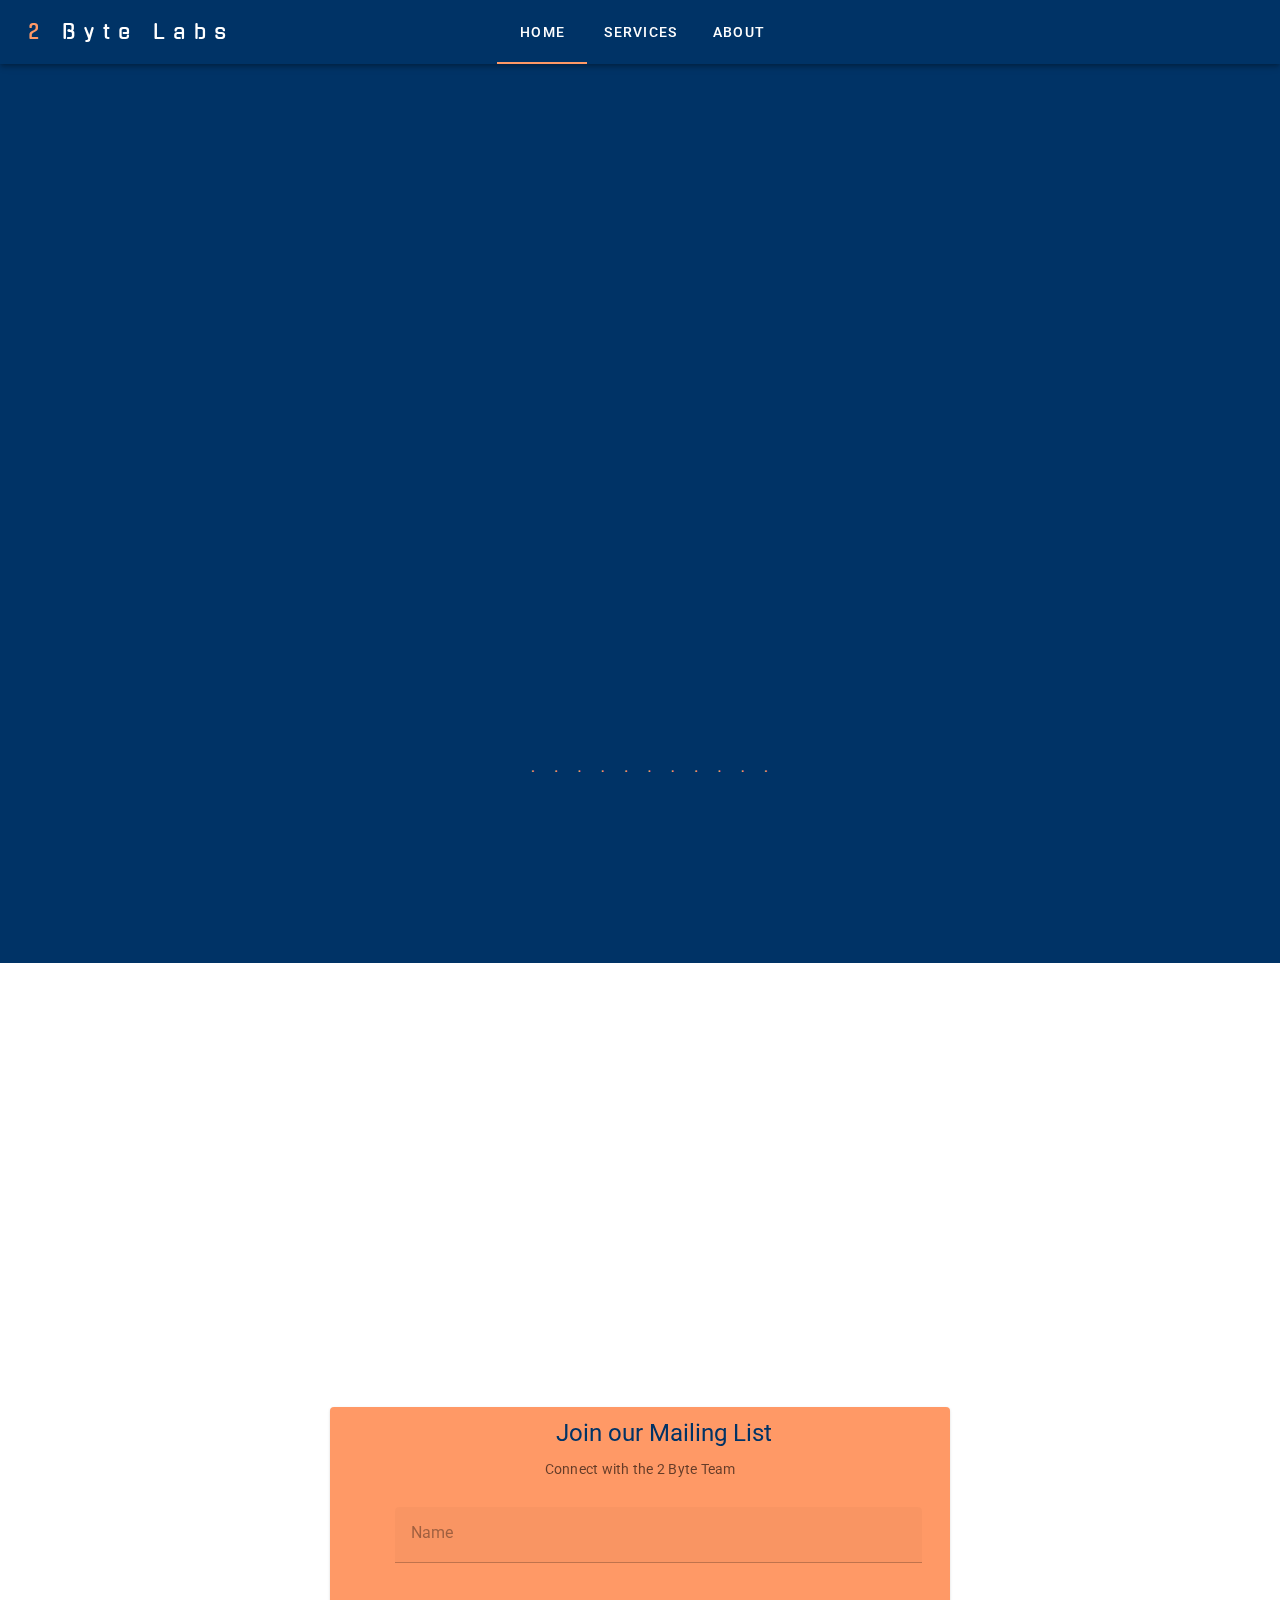
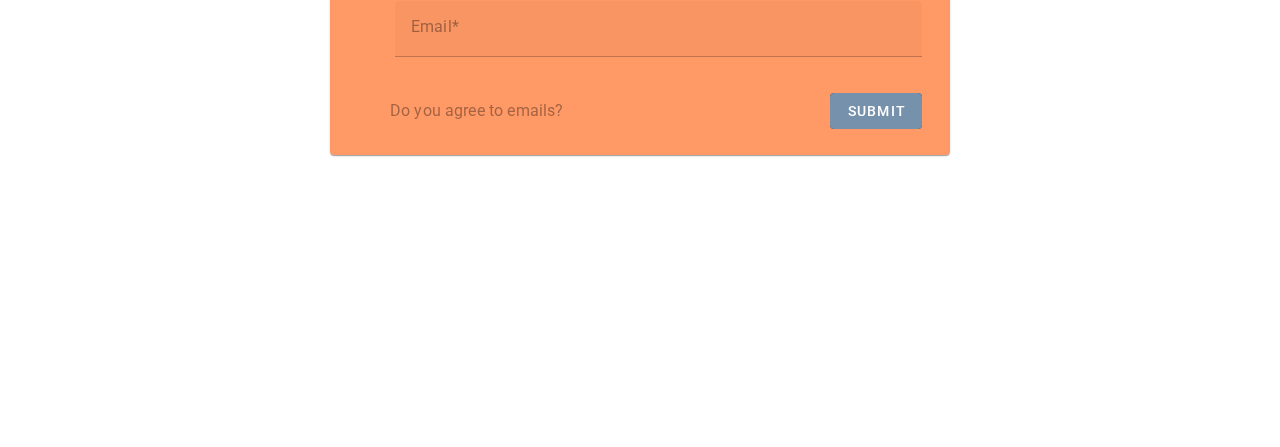
==== index.html @ 412dba2b "deploy" ====
<!DOCTYPE html>
<html lang="en">
  <head>
    <meta charset="UTF-8" />
    <title>2 Byte Labs - Global Blockchain Research & Strategy</title>
    <!-- <link rel="icon" href="/favicon.svg" /> -->
    <!-- <link rel="icon" href="/favicon.png" /> -->
    <link
      rel="apple-touch-icon"
      sizes="180x180"
      href="/favicon/apple-touch-icon.png?v=1.0"
    />
    <link
      rel="icon"
      type="image/png"
      sizes="32x32"
      href="/favicon/favicon-32x32.png?v=1.0"
    />
    <link
      rel="icon"
      type="image/png"
      sizes="16x16"
      href="/favicon/favicon-16x16.png?v=1.0"
    />
    <link rel="manifest" href="/favicon/site.webmanifest?v=1.0" />
    <link rel="mask-icon" href="/favicon/safari-pinned-tab.svg?v=1.0" color="#003366" />
    <link rel="shortcut icon" href="/favicon/favicon.ico?v=1.0" />
    <meta name="apple-mobile-web-app-title" content="2 Byte Labs" />
    <meta name="application-name" content="2 Byte Labs" />
    <meta name="msapplication-TileColor" content="#003366" />
    <meta name="theme-color" content="#003366" />

    <!-- google fonts -->
    <meta name="viewport" content="width=device-width, initial-scale=1.0" />
    <link rel="preconnect" href="https://fonts.googleapis.com" />
    <link rel="preconnect" href="https://fonts.gstatic.com" crossorigin />
    <link
      href="https://fonts.googleapis.com/css2?family=Gugi&family=Press+Start+2P&family=Roboto:ital,wght@0,100;0,300;0,400;0,500;0,700;0,900;1,100;1,300;1,400;1,500;1,700;1,900&display=swap"
      rel="stylesheet"
    />
    <script type="module" crossorigin src="/assets/index.2896e414.js"></script>
    <link rel="stylesheet" href="/assets/index.99b71fa3.css">
  </head>

  <body>
    <div id="app"></div>
    
  </body>
</html>
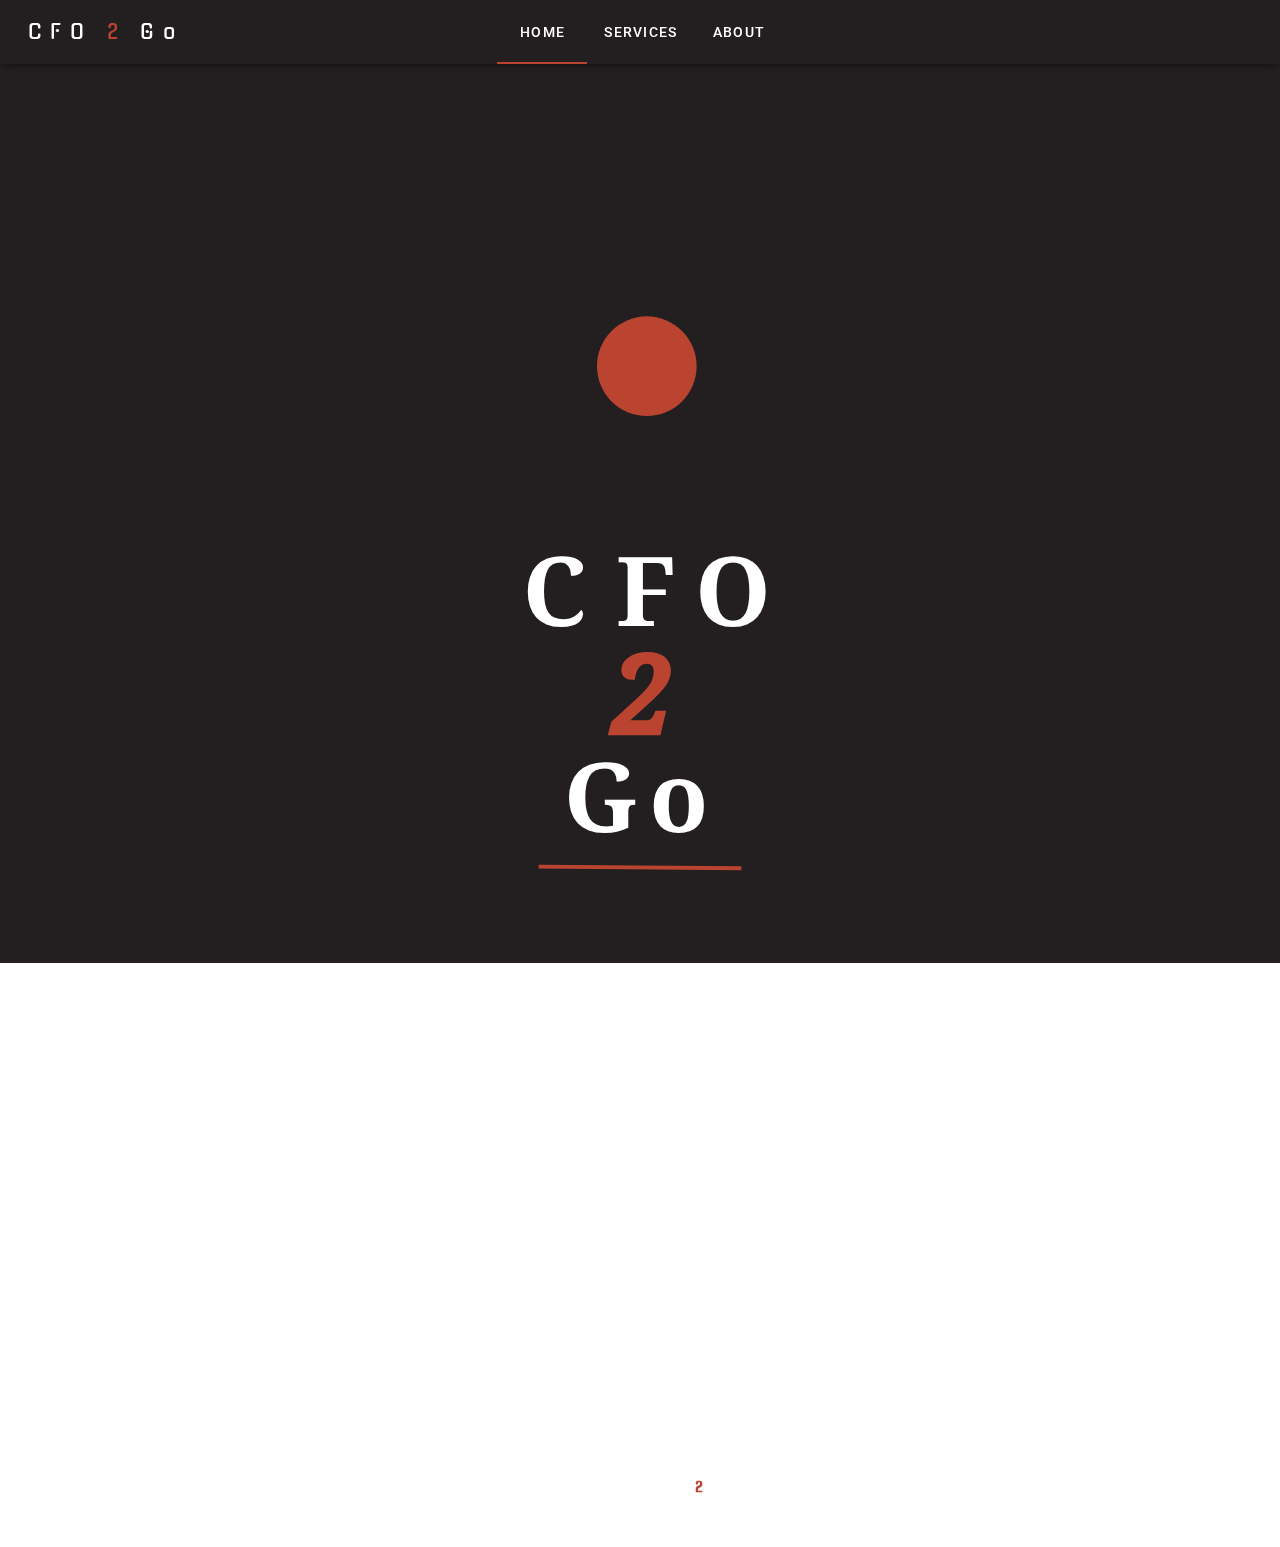
==== commit d452a975: "deploy" ====
--- a/index.html
+++ b/index.html
@@ -2,33 +2,16 @@
 <html lang="en">
   <head>
     <meta charset="UTF-8" />
-    <title>2 Byte Labs - Global Blockchain Research & Strategy</title>
-    <!-- <link rel="icon" href="/favicon.svg" /> -->
-    <!-- <link rel="icon" href="/favicon.png" /> -->
-    <link
-      rel="apple-touch-icon"
-      sizes="180x180"
-      href="/favicon/apple-touch-icon.png?v=1.0"
-    />
-    <link
-      rel="icon"
-      type="image/png"
-      sizes="32x32"
-      href="/favicon/favicon-32x32.png?v=1.0"
-    />
-    <link
-      rel="icon"
-      type="image/png"
-      sizes="16x16"
-      href="/favicon/favicon-16x16.png?v=1.0"
-    />
-    <link rel="manifest" href="/favicon/site.webmanifest?v=1.0" />
-    <link rel="mask-icon" href="/favicon/safari-pinned-tab.svg?v=1.0" color="#003366" />
-    <link rel="shortcut icon" href="/favicon/favicon.ico?v=1.0" />
-    <meta name="apple-mobile-web-app-title" content="2 Byte Labs" />
-    <meta name="application-name" content="2 Byte Labs" />
-    <meta name="msapplication-TileColor" content="#003366" />
-    <meta name="theme-color" content="#003366" />
+    <title>CFO 2 Go</title>
+    <link rel="apple-touch-icon" sizes="180x180" href="/favicon/apple-touch-icon.png">
+    <link rel="icon" type="image/png" sizes="32x32" href="/favicon/favicon-32x32.png">
+    <link rel="icon" type="image/png" sizes="16x16" href="/favicon/favicon-16x16.png">
+    <link rel="manifest" href="/favicon/site.webmanifest">
+    <link rel="mask-icon" href="/favicon/safari-pinned-tab.svg" color="#5bbad5">
+    <link rel="shortcut icon" href="/favicon/favicon.ico">
+    <meta name="msapplication-TileColor" content="#231f20">
+    <meta name="msapplication-config" content="/favicon/browserconfig.xml">
+    <meta name="theme-color" content="#7ebdc2">
 
     <!-- google fonts -->
     <meta name="viewport" content="width=device-width, initial-scale=1.0" />
@@ -38,8 +21,15 @@
       href="https://fonts.googleapis.com/css2?family=Gugi&family=Press+Start+2P&family=Roboto:ital,wght@0,100;0,300;0,400;0,500;0,700;0,900;1,100;1,300;1,400;1,500;1,700;1,900&display=swap"
       rel="stylesheet"
     />
-    <script type="module" crossorigin src="/assets/index.2896e414.js"></script>
-    <link rel="stylesheet" href="/assets/index.99b71fa3.css">
+
+    <!-- SEO meta tags -->
+    <meta name="description" content="2 Byte Labs is a global blockchain research and strategy firm. Core competencies include tokenomics modeling, token issuing strategy, managed token issuing services, project documentation (whitepapers), and project community management." />
+    <meta name="keywords" content="2 byte labs, 2 byte, labs, blockchain, crypto, cryptocurrency, ethereum, bitcoin, solana, XRP, BTC, ETH, MATIC, ICO, ERC, ERC20, ERC721, SPL, content writing, DEX, CEX, exchange, research, strategy, tokenomics, token, token flow, issuing, strategy, documentation, whitepapers, community management, discord, twitter, telegram" />
+    <meta name="robots" content="index, follow" />
+
+
+    <script type="module" crossorigin src="/assets/index.6ad175a2.js"></script>
+    <link rel="stylesheet" href="/assets/index.8e413411.css">
   </head>
 
   <body>
--- a/assets/index.8e413411.css
+++ b/assets/index.8e413411.css
@@ -0,0 +1,5 @@
+@import"https://fonts.googleapis.com/css2?family=Gugi&family=Press+Start+2P&family=Roboto:ital,wght@0,100;0,300;0,400;0,500;0,700;0,900;1,100;1,300;1,400;1,500;1,700;1,900&display=swap";#footer-brand-name{font-family:Gugi,cursive;letter-spacing:.42069em}#footer-brand{letter-spacing:.42069em}.v-btn{align-items:center;border-radius:4px;display:inline-flex;font-weight:500;justify-content:center;letter-spacing:.0892857143em;line-height:normal;max-width:100%;outline:none;overflow:hidden;position:relative;text-decoration:none;text-indent:.0892857143em;text-transform:uppercase;transition-property:box-shadow,transform,opacity,background;transition-duration:.28s;transition-timing-function:cubic-bezier(.4,0,.2,1);user-select:none;vertical-align:middle;flex-shrink:0;white-space:nowrap;border-color:rgba(var(--v-border-color),var(--v-border-opacity));border-style:solid;border-width:0}.v-btn--size-x-small{--v-btn-size: .625rem;--v-btn-height: 20px;font-size:.625rem;min-width:36px;padding:0 8px}.v-btn--size-small{--v-btn-size: .75rem;--v-btn-height: 28px;font-size:.75rem;min-width:50px;padding:0 12px}.v-btn--size-default{--v-btn-size: .875rem;--v-btn-height: 36px;font-size:.875rem;min-width:64px;padding:0 16px}.v-btn--size-large{--v-btn-size: 1rem;--v-btn-height: 44px;font-size:1rem;min-width:78px;padding:0 20px}.v-btn--size-x-large{--v-btn-size: 1.125rem;--v-btn-height: 52px;font-size:1.125rem;min-width:92px;padding:0 24px}.v-btn.v-btn--density-default{height:calc(var(--v-btn-height) + 0px)}.v-btn.v-btn--density-comfortable{height:calc(var(--v-btn-height) + -8px)}.v-btn.v-btn--density-compact{height:calc(var(--v-btn-height) + -12px)}.v-btn--border{border-width:thin;box-shadow:none}.v-btn:hover .v-btn__overlay{opacity:calc(.04 * var(--v-theme-overlay-multiplier))}.v-btn:focus-visible .v-btn__overlay{opacity:calc(.12 * var(--v-theme-overlay-multiplier))}@supports not selector(:focus-visible){.v-btn:focus .v-btn__overlay{opacity:calc(.12 * var(--v-theme-overlay-multiplier))}}.v-btn--variant-plain,.v-btn--variant-outlined,.v-btn--variant-text,.v-btn--variant-contained-text{background:transparent;color:inherit}.v-btn--variant-plain{opacity:.62}.v-btn--variant-plain:focus,.v-btn--variant-plain:hover{opacity:1}.v-btn--variant-plain .v-btn__overlay{display:none}.v-btn--variant-contained,.v-btn--variant-contained-flat{background:rgb(var(--v-theme-surface));color:rgba(var(--v-theme-on-surface),var(--v-high-emphasis-opacity))}.v-btn--variant-contained{box-shadow:0 3px 1px -2px #0003,0 2px 2px #00000024,0 1px 5px #0000001f}.v-btn--variant-contained-flat{box-shadow:0 0 #0003,0 0 #00000024,0 0 #0000001f}.v-btn--variant-outlined{border:thin solid currentColor}.v-btn--variant-text .v-btn__overlay{background:currentColor}.v-btn--variant-contained-text .v-btn__underlay{background:currentColor;opacity:var(--v-activated-opacity);border-radius:inherit;position:absolute;top:0;right:0;bottom:0;left:0;pointer-events:none;transition:opacity .2s ease-in-out}@supports selector(:focus-visible){.v-btn:after{content:"";position:absolute;top:0;left:0;width:100%;height:100%;pointer-events:none;border:2px solid currentColor;border-radius:inherit;opacity:0;transition:opacity .2s ease-in-out}.v-btn:focus-visible:after{opacity:calc(.25 * var(--v-theme-overlay-multiplier))}}.v-btn--icon{border-radius:50%;min-width:0;padding:0;font-size:1rem}.v-btn--icon.v-btn--density-default{width:calc(var(--v-btn-height) + 12px);height:calc(var(--v-btn-height) + 12px)}.v-btn--icon.v-btn--density-comfortable{width:calc(var(--v-btn-height) + 0px);height:calc(var(--v-btn-height) + 0px)}.v-btn--icon.v-btn--density-compact{width:calc(var(--v-btn-height) + -8px);height:calc(var(--v-btn-height) + -8px)}.v-btn--elevated:hover,.v-btn--elevated:focus{box-shadow:0 2px 4px -1px #0003,0 4px 5px #00000024,0 1px 10px #0000001f}.v-btn--elevated:active{box-shadow:0 5px 5px -3px #0003,0 8px 10px 1px #00000024,0 3px 14px 2px #0000001f}.v-btn--flat{box-shadow:none}.v-btn--block{display:flex;flex:1 0 auto;min-width:100%}.v-btn--disabled{pointer-events:none}.v-btn--disabled.v-btn--disabled{color:rgba(var(--v-theme-on-surface),.26);opacity:1}.v-btn--disabled.v-btn--variant-contained{background:rgb(var(--v-theme-surface));box-shadow:none}.v-btn--disabled.v-btn--variant-contained .v-btn__overlay{opacity:.4615384615}.v-btn--stacked{flex-direction:column;line-height:1.25}.v-btn--stacked.v-btn--size-x-small{--v-btn-size: .625rem;--v-btn-height: 56px;font-size:.625rem;min-width:56px;padding:0 12px}.v-btn--stacked.v-btn--size-small{--v-btn-size: .75rem;--v-btn-height: 64px;font-size:.75rem;min-width:64px;padding:0 14px}.v-btn--stacked.v-btn--size-default{--v-btn-size: .875rem;--v-btn-height: 72px;font-size:.875rem;min-width:72px;padding:0 16px}.v-btn--stacked.v-btn--size-large{--v-btn-size: 1rem;--v-btn-height: 80px;font-size:1rem;min-width:80px;padding:0 18px}.v-btn--stacked.v-btn--size-x-large{--v-btn-size: 1.125rem;--v-btn-height: 88px;font-size:1.125rem;min-width:88px;padding:0 20px}.v-btn--stacked.v-btn--density-default{height:calc(var(--v-btn-height) + 0px)}.v-btn--stacked.v-btn--density-comfortable{height:calc(var(--v-btn-height) + -16px)}.v-btn--stacked.v-btn--density-compact{height:calc(var(--v-btn-height) + -24px)}.v-btn--rounded{border-radius:24px}.v-btn .v-icon{--v-icon-size-multiplier: .8571428571}.v-btn--icon .v-icon{--v-icon-size-multiplier: 1}.v-btn--stacked .v-icon{--v-icon-size-multiplier: 1.1428571429}.v-btn__content{transition:transform,opacity .2s cubic-bezier(.4,0,.2,1)}.v-btn__overlay{position:absolute;top:0;left:0;width:100%;height:100%;background-color:currentColor;border-radius:inherit;pointer-events:none;opacity:0;transition:opacity .2s ease-in-out}.v-app-bar .v-btn{box-shadow:0 0 #0003,0 0 #00000024,0 0 #0000001f}.v-card-actions .v-btn{padding:0 8px;box-shadow:0 0 #0003,0 0 #00000024,0 0 #0000001f}.v-card-actions .v-btn~.v-btn{margin-inline-start:.5rem}.v-banner-actions .v-btn{padding:0 8px}.v-pagination .v-btn{border-radius:4px}.v-pagination__item--is-active .v-btn__overlay{opacity:var(--v-border-opacity)}.v-snackbar-actions .v-btn{padding:0 8px}.v-btn-toggle .v-btn.v-btn--selected:not(.v-btn--disabled) .v-btn__overlay{opacity:var(--v-activated-opacity)}.v-btn-group{display:inline-flex;flex-wrap:nowrap;max-width:100%;min-width:0;overflow:hidden;vertical-align:middle;border-color:rgba(var(--v-border-color),var(--v-border-opacity));border-style:solid;border-width:0;box-shadow:0 0 #0003,0 0 #00000024,0 0 #0000001f;border-radius:4px;background:transparent;color:rgba(var(--v-theme-on-surface),var(--v-high-emphasis-opacity))}.v-btn-group--border{border-width:thin;box-shadow:none}.v-btn-group--density-default.v-btn-group{height:48px}.v-btn-group--density-comfortable.v-btn-group{height:40px}.v-btn-group--density-compact.v-btn-group{height:36px}.v-btn-group .v-btn{border-radius:0;border-color:inherit}.v-btn-group .v-btn:not(:last-child){border-inline-end:none}.v-btn-group .v-btn:not(:first-child){border-inline-start:none}.v-btn-group .v-btn:first-child{border-start-start-radius:inherit;border-end-start-radius:inherit}.v-btn-group .v-btn:last-child{border-start-end-radius:inherit;border-end-end-radius:inherit}.v-btn-group--divided .v-btn:not(:last-child){border-inline-end-width:thin;border-inline-end-style:solid;border-inline-end-color:rgba(var(--v-border-color),var(--v-border-opacity))}.v-btn-group--tile{border-radius:0}.v-icon{--v-icon-size-multiplier: 1;align-items:center;display:inline-flex;font-feature-settings:"liga";height:1em;justify-content:center;letter-spacing:normal;line-height:1;position:relative;text-indent:0;user-select:none;vertical-align:middle;width:1em}.v-icon--size-x-small{font-size:calc(var(--v-icon-size-multiplier) * 1em)}.v-icon--size-small{font-size:calc(var(--v-icon-size-multiplier) * 1.25em)}.v-icon--size-default{font-size:calc(var(--v-icon-size-multiplier) * 1.5em)}.v-icon--size-large{font-size:calc(var(--v-icon-size-multiplier) * 1.75em)}.v-icon--size-x-large{font-size:calc(var(--v-icon-size-multiplier) * 2em)}.v-icon__svg{fill:currentColor;width:100%;height:100%}.v-icon--start{margin-inline-end:8px}.v-btn:not(.v-btn--icon) .v-icon--start{margin-inline-start:calc(var(--v-btn-height) / -9);margin-inline-end:calc(var(--v-btn-height) / 4.5)}.v-btn.v-btn--stacked .v-icon--start{margin-inline-start:0;margin-inline-end:0;margin-bottom:4px}.v-icon--end{margin-inline-start:8px}.v-btn:not(.v-btn--icon) .v-icon--end{margin-inline-start:calc(var(--v-btn-height) / 4.5);margin-inline-end:calc(var(--v-btn-height) / -9)}.v-btn.v-btn--stacked .v-icon--end{margin-inline-start:0;margin-inline-end:0;margin-top:4px}.v-ripple__container{color:inherit;border-radius:inherit;position:absolute;width:100%;height:100%;left:0;top:0;overflow:hidden;z-index:0;pointer-events:none;contain:strict}.v-ripple__animation{color:inherit;position:absolute;top:0;left:0;border-radius:50%;background:currentColor;opacity:0;pointer-events:none;overflow:hidden;will-change:transform,opacity}.v-ripple__animation--enter{transition:none}.v-ripple__animation--in{transition:transform .25s cubic-bezier(0,0,.2,1),opacity .1s cubic-bezier(0,0,.2,1)}.v-ripple__animation--out{transition:opacity .3s cubic-bezier(0,0,.2,1)}.v-divider{display:block;flex:1 1 100%;height:0px;max-height:0px;transition:inherit;border-color:rgba(var(--v-border-color),var(--v-border-opacity));border-style:solid;border-width:thin 0 0 0}.v-divider--vertical{align-self:stretch;border-width:0 thin 0 0;display:inline-flex;height:inherit;margin-left:-1px;max-height:100%;max-width:0px;vertical-align:text-bottom;width:0px}.v-divider--inset:not(.v-divider--vertical){max-width:calc(100% - 72px);margin-inline-start:72px}.v-divider--inset.v-divider--vertical{margin-bottom:8px;margin-top:8px;max-height:calc(100% - 16px)}.v-footer{align-items:center;display:flex;flex:1 1 auto;padding:8px 16px;position:relative;box-shadow:0 0 #0003,0 0 #00000024,0 0 #0000001f;border-radius:0;background:rgb(var(--v-theme-surface));color:rgba(var(--v-theme-on-surface),var(--v-high-emphasis-opacity))}.v-footer--absolute{position:absolute}.v-footer--fixed{position:fixed}.v-footer--rounded{border-radius:4px}.v-container{width:100%;padding:16px;margin-right:auto;margin-left:auto}@media (min-width: 960px){.v-container{max-width:900px}}@media (min-width: 1280px){.v-container{max-width:1200px}}@media (min-width: 1920px){.v-container{max-width:1800px}}@media (min-width: 2560px){.v-container{max-width:2400px}}.v-container--fluid{max-width:100%}.v-row{display:flex;flex-wrap:wrap;flex:1 1 auto;margin:-12px}.v-row+.row{margin-top:12px}.v-row+.row--dense{margin-top:4px}.v-row--dense{margin:-4px}.v-row--dense>.v-col,.v-row--dense>[class*=v-col-]{padding:4px}.v-row.v-row--no-gutters{margin:0}.v-row.v-row--no-gutters>.v-col,.v-row.v-row--no-gutters>[class*=v-col-]{padding:0}.v-col-xxl,.v-col-xxl-auto,.v-col-xxl-12,.v-col-xxl-11,.v-col-xxl-10,.v-col-xxl-9,.v-col-xxl-8,.v-col-xxl-7,.v-col-xxl-6,.v-col-xxl-5,.v-col-xxl-4,.v-col-xxl-3,.v-col-xxl-2,.v-col-xxl-1,.v-col-xl,.v-col-xl-auto,.v-col-xl-12,.v-col-xl-11,.v-col-xl-10,.v-col-xl-9,.v-col-xl-8,.v-col-xl-7,.v-col-xl-6,.v-col-xl-5,.v-col-xl-4,.v-col-xl-3,.v-col-xl-2,.v-col-xl-1,.v-col-lg,.v-col-lg-auto,.v-col-lg-12,.v-col-lg-11,.v-col-lg-10,.v-col-lg-9,.v-col-lg-8,.v-col-lg-7,.v-col-lg-6,.v-col-lg-5,.v-col-lg-4,.v-col-lg-3,.v-col-lg-2,.v-col-lg-1,.v-col-md,.v-col-md-auto,.v-col-md-12,.v-col-md-11,.v-col-md-10,.v-col-md-9,.v-col-md-8,.v-col-md-7,.v-col-md-6,.v-col-md-5,.v-col-md-4,.v-col-md-3,.v-col-md-2,.v-col-md-1,.v-col-sm,.v-col-sm-auto,.v-col-sm-12,.v-col-sm-11,.v-col-sm-10,.v-col-sm-9,.v-col-sm-8,.v-col-sm-7,.v-col-sm-6,.v-col-sm-5,.v-col-sm-4,.v-col-sm-3,.v-col-sm-2,.v-col-sm-1,.v-col,.v-col-auto,.v-col-12,.v-col-11,.v-col-10,.v-col-9,.v-col-8,.v-col-7,.v-col-6,.v-col-5,.v-col-4,.v-col-3,.v-col-2,.v-col-1{width:100%;padding:12px}.v-col{flex-basis:0;flex-grow:1;max-width:100%}.v-col-auto{flex:0 0 auto;width:auto;max-width:100%}.v-col-1{flex:0 0 8.3333333333%;max-width:8.3333333333%}.v-col-2{flex:0 0 16.6666666667%;max-width:16.6666666667%}.v-col-3{flex:0 0 25%;max-width:25%}.v-col-4{flex:0 0 33.3333333333%;max-width:33.3333333333%}.v-col-5{flex:0 0 41.6666666667%;max-width:41.6666666667%}.v-col-6{flex:0 0 50%;max-width:50%}.v-col-7{flex:0 0 58.3333333333%;max-width:58.3333333333%}.v-col-8{flex:0 0 66.6666666667%;max-width:66.6666666667%}.v-col-9{flex:0 0 75%;max-width:75%}.v-col-10{flex:0 0 83.3333333333%;max-width:83.3333333333%}.v-col-11{flex:0 0 91.6666666667%;max-width:91.6666666667%}.v-col-12{flex:0 0 100%;max-width:100%}.offset-1.v-locale--is-ltr,.v-locale--is-ltr .offset-1{margin-left:8.3333333333%}.offset-1.v-locale--is-rtl,.v-locale--is-rtl .offset-1{margin-right:8.3333333333%}.offset-2.v-locale--is-ltr,.v-locale--is-ltr .offset-2{margin-left:16.6666666667%}.offset-2.v-locale--is-rtl,.v-locale--is-rtl .offset-2{margin-right:16.6666666667%}.offset-3.v-locale--is-ltr,.v-locale--is-ltr .offset-3{margin-left:25%}.offset-3.v-locale--is-rtl,.v-locale--is-rtl .offset-3{margin-right:25%}.offset-4.v-locale--is-ltr,.v-locale--is-ltr .offset-4{margin-left:33.3333333333%}.offset-4.v-locale--is-rtl,.v-locale--is-rtl .offset-4{margin-right:33.3333333333%}.offset-5.v-locale--is-ltr,.v-locale--is-ltr .offset-5{margin-left:41.6666666667%}.offset-5.v-locale--is-rtl,.v-locale--is-rtl .offset-5{margin-right:41.6666666667%}.offset-6.v-locale--is-ltr,.v-locale--is-ltr .offset-6{margin-left:50%}.offset-6.v-locale--is-rtl,.v-locale--is-rtl .offset-6{margin-right:50%}.offset-7.v-locale--is-ltr,.v-locale--is-ltr .offset-7{margin-left:58.3333333333%}.offset-7.v-locale--is-rtl,.v-locale--is-rtl .offset-7{margin-right:58.3333333333%}.offset-8.v-locale--is-ltr,.v-locale--is-ltr .offset-8{margin-left:66.6666666667%}.offset-8.v-locale--is-rtl,.v-locale--is-rtl .offset-8{margin-right:66.6666666667%}.offset-9.v-locale--is-ltr,.v-locale--is-ltr .offset-9{margin-left:75%}.offset-9.v-locale--is-rtl,.v-locale--is-rtl .offset-9{margin-right:75%}.offset-10.v-locale--is-ltr,.v-locale--is-ltr .offset-10{margin-left:83.3333333333%}.offset-10.v-locale--is-rtl,.v-locale--is-rtl .offset-10{margin-right:83.3333333333%}.offset-11.v-locale--is-ltr,.v-locale--is-ltr .offset-11{margin-left:91.6666666667%}.offset-11.v-locale--is-rtl,.v-locale--is-rtl .offset-11{margin-right:91.6666666667%}@media (min-width: 600px){.v-col-sm{flex-basis:0;flex-grow:1;max-width:100%}.v-col-sm-auto{flex:0 0 auto;width:auto;max-width:100%}.v-col-sm-1{flex:0 0 8.3333333333%;max-width:8.3333333333%}.v-col-sm-2{flex:0 0 16.6666666667%;max-width:16.6666666667%}.v-col-sm-3{flex:0 0 25%;max-width:25%}.v-col-sm-4{flex:0 0 33.3333333333%;max-width:33.3333333333%}.v-col-sm-5{flex:0 0 41.6666666667%;max-width:41.6666666667%}.v-col-sm-6{flex:0 0 50%;max-width:50%}.v-col-sm-7{flex:0 0 58.3333333333%;max-width:58.3333333333%}.v-col-sm-8{flex:0 0 66.6666666667%;max-width:66.6666666667%}.v-col-sm-9{flex:0 0 75%;max-width:75%}.v-col-sm-10{flex:0 0 83.3333333333%;max-width:83.3333333333%}.v-col-sm-11{flex:0 0 91.6666666667%;max-width:91.6666666667%}.v-col-sm-12{flex:0 0 100%;max-width:100%}.offset-sm-0.v-locale--is-ltr,.v-locale--is-ltr .offset-sm-0{margin-left:0}.offset-sm-0.v-locale--is-rtl,.v-locale--is-rtl .offset-sm-0{margin-right:0}.offset-sm-1.v-locale--is-ltr,.v-locale--is-ltr .offset-sm-1{margin-left:8.3333333333%}.offset-sm-1.v-locale--is-rtl,.v-locale--is-rtl .offset-sm-1{margin-right:8.3333333333%}.offset-sm-2.v-locale--is-ltr,.v-locale--is-ltr .offset-sm-2{margin-left:16.6666666667%}.offset-sm-2.v-locale--is-rtl,.v-locale--is-rtl .offset-sm-2{margin-right:16.6666666667%}.offset-sm-3.v-locale--is-ltr,.v-locale--is-ltr .offset-sm-3{margin-left:25%}.offset-sm-3.v-locale--is-rtl,.v-locale--is-rtl .offset-sm-3{margin-right:25%}.offset-sm-4.v-locale--is-ltr,.v-locale--is-ltr .offset-sm-4{margin-left:33.3333333333%}.offset-sm-4.v-locale--is-rtl,.v-locale--is-rtl .offset-sm-4{margin-right:33.3333333333%}.offset-sm-5.v-locale--is-ltr,.v-locale--is-ltr .offset-sm-5{margin-left:41.6666666667%}.offset-sm-5.v-locale--is-rtl,.v-locale--is-rtl .offset-sm-5{margin-right:41.6666666667%}.offset-sm-6.v-locale--is-ltr,.v-locale--is-ltr .offset-sm-6{margin-left:50%}.offset-sm-6.v-locale--is-rtl,.v-locale--is-rtl .offset-sm-6{margin-right:50%}.offset-sm-7.v-locale--is-ltr,.v-locale--is-ltr .offset-sm-7{margin-left:58.3333333333%}.offset-sm-7.v-locale--is-rtl,.v-locale--is-rtl .offset-sm-7{margin-right:58.3333333333%}.offset-sm-8.v-locale--is-ltr,.v-locale--is-ltr .offset-sm-8{margin-left:66.6666666667%}.offset-sm-8.v-locale--is-rtl,.v-locale--is-rtl .offset-sm-8{margin-right:66.6666666667%}.offset-sm-9.v-locale--is-ltr,.v-locale--is-ltr .offset-sm-9{margin-left:75%}.offset-sm-9.v-locale--is-rtl,.v-locale--is-rtl .offset-sm-9{margin-right:75%}.offset-sm-10.v-locale--is-ltr,.v-locale--is-ltr .offset-sm-10{margin-left:83.3333333333%}.offset-sm-10.v-locale--is-rtl,.v-locale--is-rtl .offset-sm-10{margin-right:83.3333333333%}.offset-sm-11.v-locale--is-ltr,.v-locale--is-ltr .offset-sm-11{margin-left:91.6666666667%}.offset-sm-11.v-locale--is-rtl,.v-locale--is-rtl .offset-sm-11{margin-right:91.6666666667%}}@media (min-width: 960px){.v-col-md{flex-basis:0;flex-grow:1;max-width:100%}.v-col-md-auto{flex:0 0 auto;width:auto;max-width:100%}.v-col-md-1{flex:0 0 8.3333333333%;max-width:8.3333333333%}.v-col-md-2{flex:0 0 16.6666666667%;max-width:16.6666666667%}.v-col-md-3{flex:0 0 25%;max-width:25%}.v-col-md-4{flex:0 0 33.3333333333%;max-width:33.3333333333%}.v-col-md-5{flex:0 0 41.6666666667%;max-width:41.6666666667%}.v-col-md-6{flex:0 0 50%;max-width:50%}.v-col-md-7{flex:0 0 58.3333333333%;max-width:58.3333333333%}.v-col-md-8{flex:0 0 66.6666666667%;max-width:66.6666666667%}.v-col-md-9{flex:0 0 75%;max-width:75%}.v-col-md-10{flex:0 0 83.3333333333%;max-width:83.3333333333%}.v-col-md-11{flex:0 0 91.6666666667%;max-width:91.6666666667%}.v-col-md-12{flex:0 0 100%;max-width:100%}.offset-md-0.v-locale--is-ltr,.v-locale--is-ltr .offset-md-0{margin-left:0}.offset-md-0.v-locale--is-rtl,.v-locale--is-rtl .offset-md-0{margin-right:0}.offset-md-1.v-locale--is-ltr,.v-locale--is-ltr .offset-md-1{margin-left:8.3333333333%}.offset-md-1.v-locale--is-rtl,.v-locale--is-rtl .offset-md-1{margin-right:8.3333333333%}.offset-md-2.v-locale--is-ltr,.v-locale--is-ltr .offset-md-2{margin-left:16.6666666667%}.offset-md-2.v-locale--is-rtl,.v-locale--is-rtl .offset-md-2{margin-right:16.6666666667%}.offset-md-3.v-locale--is-ltr,.v-locale--is-ltr .offset-md-3{margin-left:25%}.offset-md-3.v-locale--is-rtl,.v-locale--is-rtl .offset-md-3{margin-right:25%}.offset-md-4.v-locale--is-ltr,.v-locale--is-ltr .offset-md-4{margin-left:33.3333333333%}.offset-md-4.v-locale--is-rtl,.v-locale--is-rtl .offset-md-4{margin-right:33.3333333333%}.offset-md-5.v-locale--is-ltr,.v-locale--is-ltr .offset-md-5{margin-left:41.6666666667%}.offset-md-5.v-locale--is-rtl,.v-locale--is-rtl .offset-md-5{margin-right:41.6666666667%}.offset-md-6.v-locale--is-ltr,.v-locale--is-ltr .offset-md-6{margin-left:50%}.offset-md-6.v-locale--is-rtl,.v-locale--is-rtl .offset-md-6{margin-right:50%}.offset-md-7.v-locale--is-ltr,.v-locale--is-ltr .offset-md-7{margin-left:58.3333333333%}.offset-md-7.v-locale--is-rtl,.v-locale--is-rtl .offset-md-7{margin-right:58.3333333333%}.offset-md-8.v-locale--is-ltr,.v-locale--is-ltr .offset-md-8{margin-left:66.6666666667%}.offset-md-8.v-locale--is-rtl,.v-locale--is-rtl .offset-md-8{margin-right:66.6666666667%}.offset-md-9.v-locale--is-ltr,.v-locale--is-ltr .offset-md-9{margin-left:75%}.offset-md-9.v-locale--is-rtl,.v-locale--is-rtl .offset-md-9{margin-right:75%}.offset-md-10.v-locale--is-ltr,.v-locale--is-ltr .offset-md-10{margin-left:83.3333333333%}.offset-md-10.v-locale--is-rtl,.v-locale--is-rtl .offset-md-10{margin-right:83.3333333333%}.offset-md-11.v-locale--is-ltr,.v-locale--is-ltr .offset-md-11{margin-left:91.6666666667%}.offset-md-11.v-locale--is-rtl,.v-locale--is-rtl .offset-md-11{margin-right:91.6666666667%}}@media (min-width: 1280px){.v-col-lg{flex-basis:0;flex-grow:1;max-width:100%}.v-col-lg-auto{flex:0 0 auto;width:auto;max-width:100%}.v-col-lg-1{flex:0 0 8.3333333333%;max-width:8.3333333333%}.v-col-lg-2{flex:0 0 16.6666666667%;max-width:16.6666666667%}.v-col-lg-3{flex:0 0 25%;max-width:25%}.v-col-lg-4{flex:0 0 33.3333333333%;max-width:33.3333333333%}.v-col-lg-5{flex:0 0 41.6666666667%;max-width:41.6666666667%}.v-col-lg-6{flex:0 0 50%;max-width:50%}.v-col-lg-7{flex:0 0 58.3333333333%;max-width:58.3333333333%}.v-col-lg-8{flex:0 0 66.6666666667%;max-width:66.6666666667%}.v-col-lg-9{flex:0 0 75%;max-width:75%}.v-col-lg-10{flex:0 0 83.3333333333%;max-width:83.3333333333%}.v-col-lg-11{flex:0 0 91.6666666667%;max-width:91.6666666667%}.v-col-lg-12{flex:0 0 100%;max-width:100%}.offset-lg-0.v-locale--is-ltr,.v-locale--is-ltr .offset-lg-0{margin-left:0}.offset-lg-0.v-locale--is-rtl,.v-locale--is-rtl .offset-lg-0{margin-right:0}.offset-lg-1.v-locale--is-ltr,.v-locale--is-ltr .offset-lg-1{margin-left:8.3333333333%}.offset-lg-1.v-locale--is-rtl,.v-locale--is-rtl .offset-lg-1{margin-right:8.3333333333%}.offset-lg-2.v-locale--is-ltr,.v-locale--is-ltr .offset-lg-2{margin-left:16.6666666667%}.offset-lg-2.v-locale--is-rtl,.v-locale--is-rtl .offset-lg-2{margin-right:16.6666666667%}.offset-lg-3.v-locale--is-ltr,.v-locale--is-ltr .offset-lg-3{margin-left:25%}.offset-lg-3.v-locale--is-rtl,.v-locale--is-rtl .offset-lg-3{margin-right:25%}.offset-lg-4.v-locale--is-ltr,.v-locale--is-ltr .offset-lg-4{margin-left:33.3333333333%}.offset-lg-4.v-locale--is-rtl,.v-locale--is-rtl .offset-lg-4{margin-right:33.3333333333%}.offset-lg-5.v-locale--is-ltr,.v-locale--is-ltr .offset-lg-5{margin-left:41.6666666667%}.offset-lg-5.v-locale--is-rtl,.v-locale--is-rtl .offset-lg-5{margin-right:41.6666666667%}.offset-lg-6.v-locale--is-ltr,.v-locale--is-ltr .offset-lg-6{margin-left:50%}.offset-lg-6.v-locale--is-rtl,.v-locale--is-rtl .offset-lg-6{margin-right:50%}.offset-lg-7.v-locale--is-ltr,.v-locale--is-ltr .offset-lg-7{margin-left:58.3333333333%}.offset-lg-7.v-locale--is-rtl,.v-locale--is-rtl .offset-lg-7{margin-right:58.3333333333%}.offset-lg-8.v-locale--is-ltr,.v-locale--is-ltr .offset-lg-8{margin-left:66.6666666667%}.offset-lg-8.v-locale--is-rtl,.v-locale--is-rtl .offset-lg-8{margin-right:66.6666666667%}.offset-lg-9.v-locale--is-ltr,.v-locale--is-ltr .offset-lg-9{margin-left:75%}.offset-lg-9.v-locale--is-rtl,.v-locale--is-rtl .offset-lg-9{margin-right:75%}.offset-lg-10.v-locale--is-ltr,.v-locale--is-ltr .offset-lg-10{margin-left:83.3333333333%}.offset-lg-10.v-locale--is-rtl,.v-locale--is-rtl .offset-lg-10{margin-right:83.3333333333%}.offset-lg-11.v-locale--is-ltr,.v-locale--is-ltr .offset-lg-11{margin-left:91.6666666667%}.offset-lg-11.v-locale--is-rtl,.v-locale--is-rtl .offset-lg-11{margin-right:91.6666666667%}}@media (min-width: 1920px){.v-col-xl{flex-basis:0;flex-grow:1;max-width:100%}.v-col-xl-auto{flex:0 0 auto;width:auto;max-width:100%}.v-col-xl-1{flex:0 0 8.3333333333%;max-width:8.3333333333%}.v-col-xl-2{flex:0 0 16.6666666667%;max-width:16.6666666667%}.v-col-xl-3{flex:0 0 25%;max-width:25%}.v-col-xl-4{flex:0 0 33.3333333333%;max-width:33.3333333333%}.v-col-xl-5{flex:0 0 41.6666666667%;max-width:41.6666666667%}.v-col-xl-6{flex:0 0 50%;max-width:50%}.v-col-xl-7{flex:0 0 58.3333333333%;max-width:58.3333333333%}.v-col-xl-8{flex:0 0 66.6666666667%;max-width:66.6666666667%}.v-col-xl-9{flex:0 0 75%;max-width:75%}.v-col-xl-10{flex:0 0 83.3333333333%;max-width:83.3333333333%}.v-col-xl-11{flex:0 0 91.6666666667%;max-width:91.6666666667%}.v-col-xl-12{flex:0 0 100%;max-width:100%}.offset-xl-0.v-locale--is-ltr,.v-locale--is-ltr .offset-xl-0{margin-left:0}.offset-xl-0.v-locale--is-rtl,.v-locale--is-rtl .offset-xl-0{margin-right:0}.offset-xl-1.v-locale--is-ltr,.v-locale--is-ltr .offset-xl-1{margin-left:8.3333333333%}.offset-xl-1.v-locale--is-rtl,.v-locale--is-rtl .offset-xl-1{margin-right:8.3333333333%}.offset-xl-2.v-locale--is-ltr,.v-locale--is-ltr .offset-xl-2{margin-left:16.6666666667%}.offset-xl-2.v-locale--is-rtl,.v-locale--is-rtl .offset-xl-2{margin-right:16.6666666667%}.offset-xl-3.v-locale--is-ltr,.v-locale--is-ltr .offset-xl-3{margin-left:25%}.offset-xl-3.v-locale--is-rtl,.v-locale--is-rtl .offset-xl-3{margin-right:25%}.offset-xl-4.v-locale--is-ltr,.v-locale--is-ltr .offset-xl-4{margin-left:33.3333333333%}.offset-xl-4.v-locale--is-rtl,.v-locale--is-rtl .offset-xl-4{margin-right:33.3333333333%}.offset-xl-5.v-locale--is-ltr,.v-locale--is-ltr .offset-xl-5{margin-left:41.6666666667%}.offset-xl-5.v-locale--is-rtl,.v-locale--is-rtl .offset-xl-5{margin-right:41.6666666667%}.offset-xl-6.v-locale--is-ltr,.v-locale--is-ltr .offset-xl-6{margin-left:50%}.offset-xl-6.v-locale--is-rtl,.v-locale--is-rtl .offset-xl-6{margin-right:50%}.offset-xl-7.v-locale--is-ltr,.v-locale--is-ltr .offset-xl-7{margin-left:58.3333333333%}.offset-xl-7.v-locale--is-rtl,.v-locale--is-rtl .offset-xl-7{margin-right:58.3333333333%}.offset-xl-8.v-locale--is-ltr,.v-locale--is-ltr .offset-xl-8{margin-left:66.6666666667%}.offset-xl-8.v-locale--is-rtl,.v-locale--is-rtl .offset-xl-8{margin-right:66.6666666667%}.offset-xl-9.v-locale--is-ltr,.v-locale--is-ltr .offset-xl-9{margin-left:75%}.offset-xl-9.v-locale--is-rtl,.v-locale--is-rtl .offset-xl-9{margin-right:75%}.offset-xl-10.v-locale--is-ltr,.v-locale--is-ltr .offset-xl-10{margin-left:83.3333333333%}.offset-xl-10.v-locale--is-rtl,.v-locale--is-rtl .offset-xl-10{margin-right:83.3333333333%}.offset-xl-11.v-locale--is-ltr,.v-locale--is-ltr .offset-xl-11{margin-left:91.6666666667%}.offset-xl-11.v-locale--is-rtl,.v-locale--is-rtl .offset-xl-11{margin-right:91.6666666667%}}@media (min-width: 2560px){.v-col-xxl{flex-basis:0;flex-grow:1;max-width:100%}.v-col-xxl-auto{flex:0 0 auto;width:auto;max-width:100%}.v-col-xxl-1{flex:0 0 8.3333333333%;max-width:8.3333333333%}.v-col-xxl-2{flex:0 0 16.6666666667%;max-width:16.6666666667%}.v-col-xxl-3{flex:0 0 25%;max-width:25%}.v-col-xxl-4{flex:0 0 33.3333333333%;max-width:33.3333333333%}.v-col-xxl-5{flex:0 0 41.6666666667%;max-width:41.6666666667%}.v-col-xxl-6{flex:0 0 50%;max-width:50%}.v-col-xxl-7{flex:0 0 58.3333333333%;max-width:58.3333333333%}.v-col-xxl-8{flex:0 0 66.6666666667%;max-width:66.6666666667%}.v-col-xxl-9{flex:0 0 75%;max-width:75%}.v-col-xxl-10{flex:0 0 83.3333333333%;max-width:83.3333333333%}.v-col-xxl-11{flex:0 0 91.6666666667%;max-width:91.6666666667%}.v-col-xxl-12{flex:0 0 100%;max-width:100%}.offset-xxl-0.v-locale--is-ltr,.v-locale--is-ltr .offset-xxl-0{margin-left:0}.offset-xxl-0.v-locale--is-rtl,.v-locale--is-rtl .offset-xxl-0{margin-right:0}.offset-xxl-1.v-locale--is-ltr,.v-locale--is-ltr .offset-xxl-1{margin-left:8.3333333333%}.offset-xxl-1.v-locale--is-rtl,.v-locale--is-rtl .offset-xxl-1{margin-right:8.3333333333%}.offset-xxl-2.v-locale--is-ltr,.v-locale--is-ltr .offset-xxl-2{margin-left:16.6666666667%}.offset-xxl-2.v-locale--is-rtl,.v-locale--is-rtl .offset-xxl-2{margin-right:16.6666666667%}.offset-xxl-3.v-locale--is-ltr,.v-locale--is-ltr .offset-xxl-3{margin-left:25%}.offset-xxl-3.v-locale--is-rtl,.v-locale--is-rtl .offset-xxl-3{margin-right:25%}.offset-xxl-4.v-locale--is-ltr,.v-locale--is-ltr .offset-xxl-4{margin-left:33.3333333333%}.offset-xxl-4.v-locale--is-rtl,.v-locale--is-rtl .offset-xxl-4{margin-right:33.3333333333%}.offset-xxl-5.v-locale--is-ltr,.v-locale--is-ltr .offset-xxl-5{margin-left:41.6666666667%}.offset-xxl-5.v-locale--is-rtl,.v-locale--is-rtl .offset-xxl-5{margin-right:41.6666666667%}.offset-xxl-6.v-locale--is-ltr,.v-locale--is-ltr .offset-xxl-6{margin-left:50%}.offset-xxl-6.v-locale--is-rtl,.v-locale--is-rtl .offset-xxl-6{margin-right:50%}.offset-xxl-7.v-locale--is-ltr,.v-locale--is-ltr .offset-xxl-7{margin-left:58.3333333333%}.offset-xxl-7.v-locale--is-rtl,.v-locale--is-rtl .offset-xxl-7{margin-right:58.3333333333%}.offset-xxl-8.v-locale--is-ltr,.v-locale--is-ltr .offset-xxl-8{margin-left:66.6666666667%}.offset-xxl-8.v-locale--is-rtl,.v-locale--is-rtl .offset-xxl-8{margin-right:66.6666666667%}.offset-xxl-9.v-locale--is-ltr,.v-locale--is-ltr .offset-xxl-9{margin-left:75%}.offset-xxl-9.v-locale--is-rtl,.v-locale--is-rtl .offset-xxl-9{margin-right:75%}.offset-xxl-10.v-locale--is-ltr,.v-locale--is-ltr .offset-xxl-10{margin-left:83.3333333333%}.offset-xxl-10.v-locale--is-rtl,.v-locale--is-rtl .offset-xxl-10{margin-right:83.3333333333%}.offset-xxl-11.v-locale--is-ltr,.v-locale--is-ltr .offset-xxl-11{margin-left:91.6666666667%}.offset-xxl-11.v-locale--is-rtl,.v-locale--is-rtl .offset-xxl-11{margin-right:91.6666666667%}}.v-parallax{position:relative;overflow:hidden}.v-parallax--active>.v-img__img{will-change:transform}.v-img{--v-theme-overlay-multiplier: 3;z-index:0}.v-img--booting .v-responsive__sizer{transition:none}.v-img__img,.v-img__picture,.v-img__gradient,.v-img__placeholder,.v-img__error{z-index:-1;position:absolute;top:0;left:0;width:100%;height:100%}.v-img__img--preload{filter:blur(4px)}.v-img__img--contain{object-fit:contain}.v-img__img--cover{object-fit:cover}.v-img__gradient{background-repeat:no-repeat}.v-responsive{display:flex;flex:1 0 auto;max-height:100%;max-width:100%;overflow:hidden;position:relative}.v-responsive__content{flex:1 0 0px;max-width:100%}.v-responsive__sizer~.v-responsive__content{margin-inline-start:-100%}.v-responsive__sizer{flex:1 0 0px;transition:padding-bottom .2s cubic-bezier(.4,0,.2,1);pointer-events:none}#site-title>div{font-family:Gugi,cursive;letter-spacing:.42069em}.v-app-bar{display:flex}.v-app-bar.v-toolbar{background:rgb(var(--v-theme-surface));color:rgba(var(--v-theme-on-surface),var(--v-high-emphasis-opacity))}.v-app-bar.v-toolbar:not(.v-toolbar--flat){box-shadow:0 2px 4px -1px #0003,0 4px 5px #00000024,0 1px 10px #0000001f}.v-toolbar{align-items:flex-start;display:flex;flex-direction:column;justify-content:space-between;max-width:100%;overflow:hidden;padding-inline-end:calc(16px + var(--v-scrollbar-offset));padding-inline-start:16px;position:relative;transition-property:height,transform,max-width;transition:.2s cubic-bezier(.4,0,.2,1);box-shadow:0 0 #0003,0 0 #00000024,0 0 #0000001f;border-radius:0;background:rgb(var(--v-theme-on-surface-variant));color:rgba(var(--v-theme-on-surface),var(--v-high-emphasis-opacity))}.v-toolbar--density-default .v-toolbar__content{padding-top:16px;padding-bottom:16px}.v-toolbar--density-comfortable .v-toolbar__content{padding-top:12px;padding-bottom:12px}.v-toolbar--density-compact .v-toolbar__content{padding-top:8px;padding-bottom:8px}.v-toolbar--density-prominent .v-toolbar__content{padding-top:4px;padding-bottom:4px}.v-toolbar--absolute{position:absolute}.v-toolbar--collapse{max-width:112px;overflow:hidden}.v-toolbar--collapse .v-toolbar-title{display:none}.v-toolbar--collapse.v-locale--is-ltr,.v-locale--is-ltr .v-toolbar--collapse{border-bottom-right-radius:24px}.v-toolbar--collapse.v-locale--is-rtl,.v-locale--is-rtl .v-toolbar--collapse{border-bottom-left-radius:24px}.v-toolbar--flat{box-shadow:0 0 #0003,0 0 #00000024,0 0 #0000001f}.v-toolbar--floating{display:inline-flex}.v-toolbar--rounded{border-radius:4px}.v-toolbar__content,.v-toolbar__extension{align-items:center;display:flex;flex:0 0 auto;position:relative;transition:inherit;width:100%}.v-toolbar--density-prominent .v-toolbar__content{align-items:flex-start}.v-toolbar__image{position:absolute;top:0;left:0;width:100%;height:100%;display:flex}.v-toolbar__prepend,.v-toolbar__append{display:flex}.v-toolbar__prepend{margin-inline-end:auto}.v-toolbar__prepend>.v-btn:first-child{margin-inline-start:-12px}.v-toolbar__prepend+.v-toolbar-title{padding-inline-start:20px}.v-toolbar__append{margin-inline-start:auto}.v-toolbar__append>.v-btn:last-child{margin-inline-end:-12px}.v-toolbar-title{flex:1 1;min-width:0;font-size:1.25rem;font-weight:400;letter-spacing:0;line-height:1.75rem;text-transform:none}.v-toolbar--density-prominent .v-toolbar-title{align-self:flex-end;padding-bottom:6px;font-size:1.5rem;font-weight:400;letter-spacing:0;line-height:2.25rem;text-transform:none}.v-toolbar-title__placeholder{overflow:hidden;text-overflow:ellipsis;white-space:nowrap}.v-toolbar-items{display:flex;height:inherit}.v-tabs{display:flex}.v-tabs--density-default{height:48px}.v-tabs--density-default.v-tabs--stacked{height:72px}.v-tabs--density-comfortable{height:44px}.v-tabs--density-comfortable.v-tabs--stacked{height:68px}.v-tabs--density-compact{height:36px}.v-tabs--density-compact.v-tabs--stacked{height:60px}.v-tabs.v-slide-group--vertical{height:auto}.v-tabs.v-slide-group--vertical .v-tab{--v-btn-height: 48px}.v-tabs--align-with-title:not(.v-slide-group--has-affixes) .v-tab:first-child{margin-inline-start:42px}.v-tabs--fixed-tabs .v-slide-group__content>*:last-child,.v-tabs--centered .v-slide-group__content>*:last-child{margin-inline-end:auto}.v-tabs--fixed-tabs .v-slide-group__content>*:first-child,.v-tabs--centered .v-slide-group__content>*:first-child{margin-inline-start:auto}.v-tabs--grow{flex-grow:1}.v-tabs--grow .v-tab{flex:1 0 auto;max-width:none}.v-tabs--right .v-tab:first-child{margin-inline-start:auto}.v-tabs--right .v-tab:last-child{margin-inline-end:0}@media (max-width: 1279.98px){.v-tabs.v-slide-group--is-overflowing:not(.v-slide-group--has-affixes) .v-tab:first-child{margin-inline-start:52px}.v-tabs.v-slide-group--is-overflowing:not(.v-slide-group--has-affixes) .v-tab:last-child{margin-inline-end:52px}}.v-toolbar__content>.v-tabs,.v-toolbar__content .v-tab{height:inherit}.v-slide-group{display:flex}.v-slide-group__next,.v-slide-group__prev{align-items:center;display:flex;flex:0 1 52px;justify-content:center;min-width:52px;cursor:pointer}.v-slide-group__next--disabled,.v-slide-group__prev--disabled{pointer-events:none;opacity:var(--v-disabled-opacity)}.v-slide-group__content{display:flex;flex:1 0 auto;position:relative;transition:.2s all cubic-bezier(.4,0,.2,1);white-space:nowrap}.v-slide-group__content>*{white-space:initial}.v-slide-group__container{contain:content;display:flex;flex:1 1 auto;overflow:hidden}.v-slide-group--vertical,.v-slide-group--vertical .v-slide-group__container,.v-slide-group--vertical .v-slide-group__content{flex-direction:column}.v-tab{--v-btn-height: 100%;display:inline-flex;position:relative;max-width:360px;min-width:90px}.v-slide-group--vertical .v-tab{justify-content:start}.v-tab__slider{position:absolute;bottom:0;left:0;height:2px;width:100%;background:currentColor;pointer-events:none;opacity:0}.v-tab--selected .v-tab__slider{opacity:1}.v-slide-group--vertical .v-tab__slider{top:0;height:100%;width:2px}@font-face{font-family:"cfo-2-go:::Noto Serif";font-style:italic;font-weight:400;src:url([data-uri]) format("truetype")}@font-face{font-family:"cfo-2-go:::Noto Serif";font-style:normal;font-weight:700;src:url([data-uri]) format("truetype")}@font-face{font-family:"svg-2-byte-labs-no-ring:::Roboto";font-style:normal;font-weight:300;src:url([data-uri]) format("truetype")}.circle-loader[data-v-2ba73766]{margin-bottom:3.5em;border:1px solid rgba(0,0,0,.2);border-left-color:#5cb85c;animation:loader-spin-2ba73766 1.2s infinite linear;position:relative;display:inline-block;vertical-align:top;border-radius:50%;width:7em;height:7em}.load-complete[data-v-2ba73766]{-webkit-animation:none;animation:none;border-color:#5cb85c;transition:border .5s ease-out}.checkmark-show[data-v-2ba73766]{display:block}.checkmark-hide[data-v-2ba73766]{display:none}.checkmark.draw[data-v-2ba73766]:after{animation-duration:.8s;animation-timing-function:ease;animation-name:checkmark-2ba73766;transform:scaleX(-1) rotate(135deg)}.checkmark[data-v-2ba73766]:after{opacity:1;height:3.5em;width:1.75em;transform-origin:left top;border-right:3px solid #5cb85c;border-top:3px solid #5cb85c;content:"";left:1.75em;top:3.5em;position:absolute}@keyframes loader-spin-2ba73766{0%{transform:rotate(0)}to{transform:rotate(360deg)}}@keyframes checkmark-2ba73766{0%{height:0;width:0;opacity:1}20%{height:0;width:1.75em;opacity:1}40%{height:3.5em;width:1.75em;opacity:1}to{height:3.5em;width:1.75em;opacity:1}}.v-card{display:block;position:relative;padding:0;text-decoration:none;transition-duration:.28s;transition-property:box-shadow,opacity,background;transition-timing-function:cubic-bezier(.4,0,.2,1);border-color:rgba(var(--v-border-color),var(--v-border-opacity));border-style:solid;border-width:0;border-radius:4px}.v-card--border{border-width:thin;box-shadow:none}.v-card--absolute{position:absolute}.v-card--fixed{position:fixed}.v-card:hover .v-card__overlay{opacity:calc(.04 * var(--v-theme-overlay-multiplier))}.v-card:focus-visible .v-card__overlay{opacity:calc(.12 * var(--v-theme-overlay-multiplier))}@supports not selector(:focus-visible){.v-card:focus .v-card__overlay{opacity:calc(.12 * var(--v-theme-overlay-multiplier))}}.v-card--active:hover.v-card__overlay,.v-card--active .v-card__overlay{opacity:calc(.12 * var(--v-theme-overlay-multiplier))}.v-card--active:focus .v-card__overlay{opacity:calc(.16 * var(--v-theme-overlay-multiplier))}.v-card--variant-plain,.v-card--variant-outlined,.v-card--variant-text,.v-card--variant-contained-text{background:transparent;color:inherit}.v-card--variant-plain{opacity:.62}.v-card--variant-plain:focus,.v-card--variant-plain:hover{opacity:1}.v-card--variant-plain .v-card__overlay{display:none}.v-card--variant-contained,.v-card--variant-contained-flat{background:rgb(var(--v-theme-surface));color:rgba(var(--v-theme-on-surface),var(--v-high-emphasis-opacity))}.v-card--variant-contained{box-shadow:0 2px 1px -1px #0003,0 1px 1px #00000024,0 1px 3px #0000001f}.v-card--variant-contained-flat{box-shadow:0 0 #0003,0 0 #00000024,0 0 #0000001f}.v-card--variant-outlined{border:thin solid currentColor}.v-card--variant-text .v-card__overlay{background:currentColor}.v-card--variant-contained-text .v-card__underlay{background:currentColor;opacity:var(--v-activated-opacity);border-radius:inherit;position:absolute;top:0;right:0;bottom:0;left:0;pointer-events:none;transition:opacity .2s ease-in-out}.v-card--disabled{pointer-events:none;user-select:none}.v-card--disabled>[class*=v-card-]{opacity:.6}.v-card--flat{box-shadow:none}.v-card--hover{cursor:pointer;box-shadow:0 0 #0003,0 0 #00000024,0 0 #0000001f}.v-card--hover:before,.v-card--hover:after{border-radius:inherit;bottom:0;content:"";display:block;left:0;pointer-events:none;position:absolute;right:0;top:0;transition:inherit}.v-card--hover:before{opacity:1;z-index:-1;box-shadow:0 2px 1px -1px #0003,0 1px 1px #00000024,0 1px 3px #0000001f}.v-card--hover:after{z-index:1;opacity:0;box-shadow:0 5px 5px -3px #0003,0 8px 10px 1px #00000024,0 3px 14px 2px #0000001f}.v-card--hover:hover:after{opacity:1}.v-card--hover:hover:before{opacity:0}.v-card--link{cursor:pointer}.v-card--tile{border-radius:0}.v-card-actions{align-items:center;display:flex;flex:none;min-height:52px;padding:.5rem}.v-card-avatar{align-self:flex-start;padding:.5rem 1rem}.v-card-header .v-card-avatar:last-child{padding-inline-end:0}.v-card-header .v-card-avatar:first-child{padding-inline-start:0}.v-card-header-text{flex:1 1 auto;min-width:0}.v-card-img{border-radius:inherit;display:flex;height:100%;flex:1 1 auto;left:0;overflow:hidden;position:absolute;top:0;width:100%}.v-card-header{align-items:center;display:flex;flex:none;padding:.625rem 1rem}.v-card-header+.v-card-text{padding-top:0}.v-card-subtitle{align-items:center;display:flex;flex:none;font-size:.875rem;font-weight:400;letter-spacing:.0178571429em;opacity:var(--v-medium-emphasis-opacity);padding:0 1rem;text-transform:none}.v-card .v-card-subtitle{line-height:1.25rem}.v-card--density-comfortable .v-card-subtitle{line-height:1.125rem}.v-card--density-compact .v-card-subtitle{line-height:1rem}.v-card-header .v-card-subtitle{padding:0 0 .25rem}.v-card-text{color:rgba(var(--v-theme-on-surface),var(--v-medium-emphasis-opacity));flex:1 1 auto;font-size:.875rem;font-weight:400;letter-spacing:.0178571429em;padding:1rem;text-transform:none;transition:inherit;transition-property:color,opacity}.v-card .v-card-text{line-height:1.25rem}.v-card--density-comfortable .v-card-text{line-height:1.2rem}.v-card--density-compact .v-card-text{line-height:1.15rem}.v-card-content{flex:1 1 auto;padding:1rem}.v-card-title{align-items:center;display:flex;flex:none;font-size:1.25rem;font-weight:500;hyphens:auto;letter-spacing:.0125em;overflow-wrap:normal;padding:.5rem 1rem;text-transform:none;word-break:normal;word-wrap:break-word}.v-card .v-card-title{line-height:2rem}.v-card--density-comfortable .v-card-title{line-height:1.75rem}.v-card--density-compact .v-card-title{line-height:1.55rem}.v-card-header .v-card-title{padding:0}.v-card__overlay{background-color:currentColor;border-radius:inherit;position:absolute;top:0;right:0;bottom:0;left:0;pointer-events:none;opacity:0;transition:opacity .2s ease-in-out}.v-card__overlay+.v-card-media{border-top-left-radius:inherit;border-top-right-radius:inherit}.v-avatar{align-items:center;display:inline-flex;justify-content:center;line-height:normal;overflow:hidden;position:relative;text-align:center;vertical-align:middle;border-radius:50%;background:transparent;color:rgba(var(--v-theme-on-surface),var(--v-medium-emphasis-opacity))}.v-avatar.v-avatar--size-x-small{--v-avatar-height: 24px}.v-avatar.v-avatar--size-small{--v-avatar-height: 32px}.v-avatar.v-avatar--size-default{--v-avatar-height: 40px}.v-avatar.v-avatar--size-large{--v-avatar-height: 48px}.v-avatar.v-avatar--size-x-large{--v-avatar-height: 56px}.v-avatar.v-avatar--density-default{height:calc(var(--v-avatar-height) + 0px);width:calc(var(--v-avatar-height) + 0px)}.v-avatar.v-avatar--density-comfortable{height:calc(var(--v-avatar-height) + -4px);width:calc(var(--v-avatar-height) + -4px)}.v-avatar.v-avatar--density-compact{height:calc(var(--v-avatar-height) + -8px);width:calc(var(--v-avatar-height) + -8px)}.v-avatar--rounded{@includes tools.rounded($avatar-rounded-border-radius);}.v-checkbox .v-selection-control{height:var(--v-input-control-height)}.v-input{display:grid;flex:1 1 auto}.v-input--disabled{pointer-events:none}.v-input--density-default{--v-input-control-height: 56px;--v-input-padding-top: 16px}.v-input--density-comfortable{--v-input-control-height: 48px;--v-input-padding-top: 12px}.v-input--density-compact{--v-input-control-height: 40px;--v-input-padding-top: 8px}.v-input--vertical{grid-template-areas:"append" "control" "prepend";grid-template-rows:max-content auto max-content;grid-template-columns:min-content}.v-input--vertical .v-input__prepend{margin-block-start:16px}.v-input--vertical .v-input__append{margin-block-end:16px}.v-input--horizontal{grid-template-areas:"prepend control append" "a messages b";grid-template-columns:max-content auto max-content;grid-template-rows:auto auto}.v-input--horizontal .v-input__prepend{margin-inline-end:16px}.v-input--horizontal .v-input__append{margin-inline-start:16px}.v-input__details{align-items:flex-end;display:flex;font-size:.75rem;font-weight:400;grid-area:messages;letter-spacing:.0333333333em;line-height:normal;margin-bottom:16px;min-height:22px;padding-top:6px;overflow:hidden;justify-content:space-between}.v-input__details>.v-icon,.v-input__prepend>.v-icon,.v-input__append>.v-icon{opacity:var(--v-medium-emphasis-opacity)}.v-input--disabled .v-input__details>.v-icon,.v-input--disabled .v-input__details .v-messages,.v-input--error .v-input__details>.v-icon,.v-input--error .v-input__details .v-messages,.v-input--disabled .v-input__prepend>.v-icon,.v-input--disabled .v-input__prepend .v-messages,.v-input--error .v-input__prepend>.v-icon,.v-input--error .v-input__prepend .v-messages,.v-input--disabled .v-input__append>.v-icon,.v-input--disabled .v-input__append .v-messages,.v-input--error .v-input__append>.v-icon,.v-input--error .v-input__append .v-messages{opacity:1}.v-input--disabled .v-input__details,.v-input--disabled .v-input__prepend,.v-input--disabled .v-input__append{opacity:var(--v-disabled-opacity)}.v-input--error:not(.v-input--disabled) .v-input__details>.v-icon,.v-input--error:not(.v-input--disabled) .v-input__details .v-messages,.v-input--error:not(.v-input--disabled) .v-input__prepend>.v-icon,.v-input--error:not(.v-input--disabled) .v-input__prepend .v-messages,.v-input--error:not(.v-input--disabled) .v-input__append>.v-icon,.v-input--error:not(.v-input--disabled) .v-input__append .v-messages{color:rgb(var(--v-theme-error))}.v-input__prepend,.v-input__append{display:flex;padding-top:var(--v-input-padding-top)}.v-input__prepend{grid-area:prepend}.v-input__append{grid-area:append}.v-input__control{grid-area:control}.v-messages{flex:1 1 auto;font-size:12px;min-height:14px;min-width:1px;opacity:var(--v-medium-emphasis-opacity);position:relative}.v-messages__message{line-height:12px;word-break:break-word;overflow-wrap:break-word;word-wrap:break-word;hyphens:auto;transition-duration:.15s}.v-selection-control{align-items:center;contain:layout;display:flex;flex:1 0;grid-area:control;position:relative;user-select:none}.v-selection-control .v-label{height:100%;width:100%}.v-selection-control--disabled{opacity:var(--v-disabled-opacity);pointer-events:none}.v-selection-control--error .v-label,.v-selection-control--disabled .v-label{opacity:1}.v-selection-control--error:not(.v-selection-control--disabled) .v-label{color:rgb(var(--v-theme-error))}.v-selection-control--inline{display:inline-flex}.v-selection-control--inline .v-label{width:auto}.v-selection-control--density-default{--v-selection-control-size: 40px}.v-selection-control--density-comfortable{--v-selection-control-size: 36px}.v-selection-control--density-compact{--v-selection-control-size: 28px}.v-selection-control__wrapper{width:var(--v-selection-control-size);height:var(--v-selection-control-size);display:inline-flex;align-items:center;position:relative;justify-content:center;flex:none}.v-selection-control__input{width:var(--v-selection-control-size);height:var(--v-selection-control-size);align-items:center;display:flex;flex:none;justify-content:center;position:relative;border-radius:50%}.v-selection-control__input input{cursor:pointer;position:absolute;left:0;top:0;width:100%;height:100%;opacity:0}.v-selection-control__input:before{content:"";position:absolute;top:0;left:0;width:100%;height:100%;border-radius:100%;background-color:currentColor;opacity:0;pointer-events:none}.v-selection-control__input:hover:before{opacity:calc(.04 * var(--v-theme-overlay-multiplier))}.v-selection-control__input>.v-icon{opacity:var(--v-medium-emphasis-opacity)}.v-selection-control--disabled .v-selection-control__input>.v-icon,.v-selection-control--dirty .v-selection-control__input>.v-icon,.v-selection-control--error .v-selection-control__input>.v-icon{opacity:1}.v-selection-control--error:not(.v-selection-control--disabled) .v-selection-control__input>.v-icon{color:rgb(var(--v-theme-error))}.v-selection-control--focus-visible .v-selection-control__input:before{opacity:calc(.12 * var(--v-theme-overlay-multiplier))}.v-label{align-items:center;cursor:pointer;display:inline-flex;font-size:1rem;letter-spacing:.009375em;min-width:0;opacity:var(--v-medium-emphasis-opacity);overflow:hidden;text-overflow:ellipsis;white-space:nowrap}.v-selection-control-group{grid-area:control}.v-text-field input{color:inherit;flex:1;opacity:0;transition:.15s opacity cubic-bezier(.4,0,.2,1)}.v-text-field input:focus,.v-text-field input:active{outline:none}.v-text-field input:invalid{box-shadow:none}.v-text-field .v-field{cursor:text}.v-text-field--prefixed.v-text-field .v-field__input{--v-field-padding-start: 6px}.v-text-field--suffixed.v-text-field .v-field__input{--v-field-padding-end: 0}.v-text-field .v-input__details{padding-inline-start:16px;padding-inline-end:16px}.v-text-field .v-field--active input{opacity:1}.v-text-field .v-field--single-line input{transition:none}.v-text-field__prefix,.v-text-field__suffix{align-items:center;color:rgba(var(--v-theme-on-surface),var(--v-medium-emphasis-opacity));cursor:default;display:flex;opacity:0;padding-top:var(--v-field-padding-top);transition:inherit;white-space:nowrap}.v-field--active .v-text-field__prefix,.v-field--active .v-text-field__suffix{opacity:1}.v-field--disabled .v-text-field__prefix,.v-field--disabled .v-text-field__suffix{color:rgba(var(--v-theme-on-surface),var(--v-disabled-opacity))}.v-text-field__prefix{padding-inline-start:var(--v-field-padding-start)}.v-text-field__suffix{padding-inline-end:var(--v-field-padding-end)}.v-text-field--flush-details .v-input__details{padding:0}.v-text-field--persistent-placeholder input{opacity:1}.v-field{display:grid;grid-template-areas:"prepend-inner field clear append-inner";grid-template-columns:min-content auto min-content min-content;font-size:16px;letter-spacing:.009375em;max-width:100%;border-radius:4px;contain:layout;flex:1 0;grid-area:control;position:relative;--v-field-padding-start: 16px;--v-field-padding-end: 16px;--v-field-padding-top: 8px;--v-field-padding-bottom: 6px}.v-field--disabled{opacity:var(--v-disabled-opacity);pointer-events:none}.v-field--prepended{padding-inline-start:12px;--v-field-padding-start: 6px;--v-field-padding-end: 6px}.v-field--appended{padding-inline-end:12px}.v-field--variant-contained{background:rgb(var(--v-theme-surface));border-color:transparent;color:rgba(var(--v-theme-on-background),var(--v-high-emphasis-opacity));box-shadow:0 3px 1px -2px #0003,0 2px 2px #00000024,0 1px 5px #0000001f}.v-field--variant-contained,.v-field--variant-filled{border-bottom-left-radius:0;border-bottom-right-radius:0}.v-field--variant-plain,.v-field--variant-underlined{border-radius:0;padding:0;--v-field-padding-start: 0;--v-field-padding-end: 0;--v-field-padding-top: 0}.v-field--variant-plain.v-field--single-line,.v-field--variant-underlined.v-field--single-line,.v-field--variant-outlined,.v-field--single-line{--v-field-padding-top: 0}.v-input--density-default .v-field--variant-contained,.v-input--density-default .v-field--variant-filled{--v-input-control-height: 56px;--v-field-padding-bottom: 6px}.v-input--density-comfortable .v-field--variant-contained,.v-input--density-comfortable .v-field--variant-filled{--v-input-control-height: 48px;--v-field-padding-bottom: 2px}.v-input--density-compact .v-field--variant-contained,.v-input--density-compact .v-field--variant-filled{--v-input-control-height: 40px;--v-field-padding-bottom: -2px}.v-input--density-default .v-field--variant-underlined{--v-input-control-height: 40px;--v-field-padding-bottom: 6px}.v-input--density-comfortable .v-field--variant-underlined{--v-input-control-height: 32px;--v-field-padding-bottom: 4px}.v-input--density-compact .v-field--variant-underlined{--v-input-control-height: 24px;--v-field-padding-bottom: 2px}.v-field__input{align-self:stretch;color:inherit;display:flex;flex-wrap:wrap;letter-spacing:.009375em;opacity:var(--v-high-emphasis-opacity);padding-inline-start:var(--v-field-padding-start);padding-inline-end:var(--v-field-padding-end);padding-top:var(--v-field-padding-top, 8px);width:100%}.v-field__input input{letter-spacing:inherit}.v-field__input:focus,.v-field__input:active{outline:none}.v-field__input:invalid{box-shadow:none}.v-field__field{flex:1 0;min-height:var(--v-input-control-height, 56px);grid-area:field;padding-bottom:var(--v-field-padding-bottom, 6px);position:relative}.v-field__prepend-inner{grid-area:prepend-inner;padding-inline-end:var(--v-field-padding-after)}.v-field__clearable{grid-area:clear}.v-field__append-inner{grid-area:append-inner;padding-inline-start:var(--v-field-padding-after)}.v-field__field,.v-field__prepend-inner,.v-field__append-inner,.v-field__clearable{align-items:flex-start;display:flex;padding-top:var(--v-input-padding-top, 8px)}.v-field--focused .v-field__prepend-inner,.v-field--focused .v-field__append-inner{opacity:1}.v-field__prepend-inner>.v-icon,.v-field__append-inner>.v-icon,.v-field__clearable>.v-icon{opacity:var(--v-medium-emphasis-opacity)}.v-field--disabled .v-field__prepend-inner>.v-icon,.v-field--error .v-field__prepend-inner>.v-icon,.v-field--disabled .v-field__append-inner>.v-icon,.v-field--error .v-field__append-inner>.v-icon,.v-field--disabled .v-field__clearable>.v-icon,.v-field--error .v-field__clearable>.v-icon{opacity:1}.v-field--error:not(.v-field--disabled) .v-field__prepend-inner>.v-icon,.v-field--error:not(.v-field--disabled) .v-field__append-inner>.v-icon,.v-field--error:not(.v-field--disabled) .v-field__clearable>.v-icon{color:rgb(var(--v-theme-error))}.v-field__clearable{cursor:pointer;opacity:0;margin-inline-start:4px;margin-inline-end:4px;transition:.15s cubic-bezier(.4,0,.2,1);transition-property:opacity,transform,width}.v-field--focused .v-field__clearable,.v-field--persistent-clear .v-field__clearable{opacity:1}@media (hover: hover){.v-field:hover .v-field__clearable{opacity:1}}.v-label.v-field-label{contain:layout paint;margin-inline-start:var(--v-field-padding-start);margin-inline-end:var(--v-field-padding-end);max-width:calc(100% - var(--v-field-padding-start) - var(--v-field-padding-end));pointer-events:none;position:absolute;transform-origin:left center;transition:.15s cubic-bezier(.4,0,.2,1);transition-property:opacity,transform}.v-field--active .v-label.v-field-label{visibility:hidden}.v-field--disabled .v-label.v-field-label,.v-field--focused .v-label.v-field-label,.v-field--error .v-label.v-field-label{opacity:1}.v-field--error:not(.v-field--disabled) .v-label.v-field-label{color:rgb(var(--v-theme-error))}.v-label.v-field-label--floating{--v-field-label-scale: .75em;font-size:var(--v-field-label-scale);visibility:hidden;max-width:100%}.v-field.v-field--active .v-label.v-field-label--floating{visibility:visible}.v-input--density-default .v-field--variant-contained .v-label.v-field-label--floating,.v-input--density-default .v-field--variant-filled .v-label.v-field-label--floating{top:7px}.v-input--density-comfortable .v-field--variant-contained .v-label.v-field-label--floating,.v-input--density-comfortable .v-field--variant-filled .v-label.v-field-label--floating{top:5px}.v-input--density-compact .v-field--variant-contained .v-label.v-field-label--floating,.v-input--density-compact .v-field--variant-filled .v-label.v-field-label--floating{top:3px}.v-field--variant-plain .v-label.v-field-label--floating,.v-field--variant-underlined .v-label.v-field-label--floating{transform:translateY(-6px);margin:0}.v-field--variant-outlined .v-label.v-field-label--floating{transform:translateY(-50%);transform-origin:center;position:static;margin:0 4px}.v-field__outline{--v-field-border-width: 1px;--v-field-border-opacity: .38;align-items:stretch;contain:layout;display:flex;height:100%;left:0;pointer-events:none;position:absolute;right:0;width:100%}@media (hover: hover){.v-field:hover .v-field__outline{--v-field-border-opacity: var(--v-high-emphasis-opacity)}}.v-field--error:not(.v-field--disabled) .v-field__outline{color:rgb(var(--v-theme-error))}.v-field.v-field--focused .v-field__outline,.v-input.v-input--error .v-field__outline{--v-field-border-opacity: 1}.v-field--variant-outlined.v-field--focused .v-field__outline{--v-field-border-width: 2px}.v-field--variant-filled .v-field__outline:before,.v-field--variant-underlined .v-field__outline:before{border-style:solid;border-width:0 0 var(--v-field-border-width);opacity:var(--v-field-border-opacity);transition:opacity .25s cubic-bezier(.4,0,.2,1);content:"";position:absolute;top:0;left:0;width:100%;height:100%}.v-field--variant-filled .v-field__outline:after,.v-field--variant-underlined .v-field__outline:after{border-color:currentColor;border-style:solid;border-width:0 0 2px;transform:scaleX(0);transition:transform .15s cubic-bezier(.4,0,.2,1);content:"";position:absolute;top:0;left:0;width:100%;height:100%}.v-field--focused.v-field--variant-filled .v-field__outline:after,.v-field--focused.v-field--variant-underlined .v-field__outline:after{transform:scaleX(1)}.v-field--variant-outlined .v-field__outline{border-radius:inherit}.v-field--variant-outlined .v-field__outline__start,.v-field--variant-outlined .v-field__outline__notch:before,.v-field--variant-outlined .v-field__outline__notch:after,.v-field--variant-outlined .v-field__outline__end{border:0 solid currentColor;opacity:var(--v-field-border-opacity);transition:opacity .25s cubic-bezier(.4,0,.2,1)}.v-field--variant-outlined .v-field__outline__start{flex:0 0 12px;border-top-width:var(--v-field-border-width);border-bottom-width:var(--v-field-border-width);border-inline-start-width:var(--v-field-border-width)}.v-field--variant-outlined .v-field__outline__start.v-locale--is-ltr,.v-locale--is-ltr .v-field--variant-outlined .v-field__outline__start{border-radius:4px 0 0 4px}.v-field--variant-outlined .v-field__outline__start.v-locale--is-rtl,.v-locale--is-rtl .v-field--variant-outlined .v-field__outline__start{border-radius:0 4px 4px 0}.v-field--variant-outlined .v-field__outline__notch{flex:none;position:relative;border-width:0 0 var(--v-field-border-width)}.v-field--variant-outlined .v-field__outline__notch:before,.v-field--variant-outlined .v-field__outline__notch:after{opacity:var(--v-field-border-opacity);transition:opacity .25s cubic-bezier(.4,0,.2,1);content:"";position:absolute;top:0;left:0;width:100%;height:100%}.v-field--variant-outlined .v-field__outline__notch:before{border-width:var(--v-field-border-width) 0 0}.v-field--variant-outlined .v-field__outline__notch:after{bottom:0;border-width:0 0 var(--v-field-border-width)}.v-field--active.v-field--variant-outlined .v-field__outline__notch:before{opacity:0}.v-field--variant-outlined .v-field__outline__end{flex:1;border-top-width:var(--v-field-border-width);border-bottom-width:var(--v-field-border-width);border-inline-end-width:var(--v-field-border-width)}.v-field--variant-outlined .v-field__outline__end.v-locale--is-ltr,.v-locale--is-ltr .v-field--variant-outlined .v-field__outline__end{border-radius:0 4px 4px 0}.v-field--variant-outlined .v-field__outline__end.v-locale--is-rtl,.v-locale--is-rtl .v-field--variant-outlined .v-field__outline__end{border-radius:4px 0 0 4px}.v-field__loader{bottom:0;left:0;position:absolute;right:0;width:100%}.v-field--variant-filled .v-field__overlay{background-color:currentColor;border-radius:inherit;opacity:.04;pointer-events:none;transition:opacity .25s cubic-bezier(.4,0,.2,1);position:absolute;top:0;left:0;width:100%;height:100%}.v-field--variant-filled.v-field--has-background .v-field__overlay{opacity:0}@media (hover: hover){.v-field--variant-filled:hover .v-field__overlay{opacity:calc(.08 * var(--v-theme-overlay-multiplier))}}.v-field--variant-filled.v-field--focused .v-field__overlay{opacity:calc(.16 * var(--v-theme-overlay-multiplier))}.v-field--reverse .v-field__input.v-locale--is-ltr,.v-locale--is-ltr .v-field--reverse .v-field__input{text-align:right}.v-field--reverse .v-field__input.v-locale--is-rtl,.v-locale--is-rtl .v-field--reverse .v-field__input{text-align:left}.v-input--disabled .v-field--variant-filled .v-field__outline:before,.v-input--disabled .v-field--variant-underlined .v-field__outline:before{border-image:repeating-linear-gradient(to right,rgba(var(--v-theme-on-surface),var(--v-disabled-opacity)) 0px,rgba(var(--v-theme-on-surface),var(--v-disabled-opacity)) 2px,transparent 2px,transparent 4px) 1 repeat}.v-field--loading .v-field__outline:after,.v-field--loading .v-field__outline:before{opacity:0}.v-progress-linear{background:transparent;overflow:hidden;position:relative;transition:.2s cubic-bezier(.4,0,.2,1);width:100%}.v-progress-linear__background{background:currentColor;bottom:0;left:0;opacity:var(--v-border-opacity);position:absolute;top:0;transition-property:width,left,right;transition:inherit}.v-progress-linear__content{align-items:center;display:flex;height:100%;justify-content:center;left:0;pointer-events:none;position:absolute;top:0;width:100%}.v-progress-linear__determinate,.v-progress-linear__indeterminate{background:currentColor}.v-progress-linear__determinate{height:inherit;left:0;position:absolute;transition:inherit;transition-property:width,left,right}.v-progress-linear__indeterminate .long,.v-progress-linear__indeterminate .short{animation-play-state:paused;animation-duration:2.2s;animation-iteration-count:infinite;bottom:0;height:inherit;left:0;position:absolute;right:auto;top:0;width:auto;will-change:left,right}.v-progress-linear__indeterminate .long{animation-name:indeterminate-ltr}.v-progress-linear__indeterminate .short{animation-name:indeterminate-short-ltr}.v-progress-linear__stream{animation:stream .25s infinite linear;animation-play-state:paused;bottom:0;left:auto;opacity:.3;pointer-events:none;position:absolute;transition:inherit;transition-property:width,left,right}.v-progress-linear--reverse .v-progress-linear__background,.v-progress-linear--reverse .v-progress-linear__determinate,.v-progress-linear--reverse .v-progress-linear__content,.v-progress-linear--reverse .v-progress-linear__indeterminate .long,.v-progress-linear--reverse .v-progress-linear__indeterminate .short{left:auto;right:0}.v-progress-linear--reverse .v-progress-linear__indeterminate .long{animation-name:indeterminate-rtl}.v-progress-linear--reverse .v-progress-linear__indeterminate .short{animation-name:indeterminate-short-rtl}.v-progress-linear--reverse .v-progress-linear__stream{right:auto}.v-progress-linear--absolute,.v-progress-linear--fixed{left:0;z-index:1}.v-progress-linear--absolute{position:absolute}.v-progress-linear--fixed{position:fixed}.v-progress-linear--rounded{border-radius:4px}.v-progress-linear--rounded.v-progress-linear--rounded-bar .v-progress-linear__determinate,.v-progress-linear--rounded.v-progress-linear--rounded-bar .v-progress-linear__indeterminate{border-radius:inherit}.v-progress-linear--striped .v-progress-linear__determinate{animation:progress-linear-stripes 1s infinite linear;background-image:linear-gradient(135deg,hsla(0deg,0%,100%,.25) 25%,transparent 0,transparent 50%,hsla(0deg,0%,100%,.25) 0,hsla(0deg,0%,100%,.25) 75%,transparent 0,transparent);background-repeat:repeat;background-size:var(--v-progress-linear-height)}.v-progress-linear--active .v-progress-linear__indeterminate .long,.v-progress-linear--active .v-progress-linear__indeterminate .short,.v-progress-linear--active .v-progress-linear__stream{animation-play-state:running}.v-progress-linear--rounded-bar .v-progress-linear__determinate,.v-progress-linear--rounded-bar .v-progress-linear__indeterminate,.v-progress-linear--rounded-bar .v-progress-linear__stream+.v-progress-linear__background{border-radius:4px}.v-progress-linear--rounded-bar .v-progress-linear__determinate.v-locale--is-ltr,.v-locale--is-ltr .v-progress-linear--rounded-bar .v-progress-linear__determinate{border-top-left-radius:0;border-bottom-left-radius:0}.v-progress-linear--rounded-bar .v-progress-linear__determinate.v-locale--is-rtl,.v-locale--is-rtl .v-progress-linear--rounded-bar .v-progress-linear__determinate{border-top-right-radius:0;border-bottom-right-radius:0}@keyframes indeterminate-ltr{0%{left:-90%;right:100%}60%{left:-90%;right:100%}to{left:100%;right:-35%}}@keyframes indeterminate-rtl{0%{left:100%;right:-90%}60%{left:100%;right:-90%}to{left:-35%;right:100%}}@keyframes indeterminate-short-ltr{0%{left:-200%;right:100%}60%{left:107%;right:-8%}to{left:107%;right:-8%}}@keyframes indeterminate-short-rtl{0%{left:100%;right:-200%}60%{left:-8%;right:107%}to{left:-8%;right:107%}}@keyframes stream{to{transform:translate(var(--v-progress-linear-stream-to))}}@keyframes progress-linear-stripes{0%{background-position-x:var(--v-progress-linear-height)}}.v-counter{color:rgba(var(--v-theme-on-surface),var(--v-medium-emphasis-opacity));flex:0 1 auto;font-size:12px;transition-duration:.15s}#svgbackgrouns-attribution{color:#fff0}.noselect{-webkit-touch-callout:none;-webkit-user-select:none;-khtml-user-select:none;-moz-user-select:none;-ms-user-select:none;user-select:none}.v-dialog{z-index:2400;align-items:center;justify-content:center;margin:auto}.v-dialog .v-overlay__content{max-height:calc(100% - 48px);margin:24px;display:flex;flex-direction:column}.v-dialog .v-overlay__content>.v-card,.v-dialog .v-overlay__content>.v-sheet{border-radius:4px;overflow-y:auto;box-shadow:0 11px 15px -7px #0003,0 24px 38px 3px #00000024,0 9px 46px 8px #0000001f}.v-dialog .v-overlay__content>.v-card{display:flex;flex-direction:column}.v-dialog .v-overlay__content>.v-card>.v-card-avatar{padding:0}.v-dialog .v-overlay__content>.v-card>.v-card-header{padding:14px 24px 0}.v-dialog .v-overlay__content>.v-card>.v-card-header+.v-card-text{padding-top:10px}.v-dialog .v-overlay__content>.v-card>.v-card-text{font-size:inherit;letter-spacing:.03125em;line-height:inherit;padding:16px 24px 10px}.v-dialog--fullscreen{--v-scrollbar-offset: 0px}.v-dialog--fullscreen .v-overlay__content{border-radius:0;margin:0;padding:0;width:100%;height:100%;max-width:100%;max-height:100%;overflow-y:auto;top:0;left:0}.v-dialog--fullscreen .v-overlay__content>.v-card,.v-dialog--fullscreen .v-overlay__content>.v-sheet{min-height:100%;min-width:100%;border-radius:0}.v-dialog--scrollable .v-overlay__content,.v-dialog--scrollable .v-overlay__content>form{display:flex}.v-dialog--scrollable .v-overlay__content>.v-card,.v-dialog--scrollable .v-overlay__content>form>.v-card{display:flex;flex:1 1 100%;flex-direction:column;max-height:100%;max-width:100%}.v-dialog--scrollable .v-overlay__content>.v-card>.v-card-text,.v-dialog--scrollable .v-overlay__content>form>.v-card>.v-card-text{backface-visibility:hidden;overflow-y:auto}.v-overlay-container{contain:layout;left:0;pointer-events:none;position:absolute;top:0;display:contents}.v-overlay-scroll-blocked{padding-inline-end:var(--v-scrollbar-offset);overflow-y:hidden!important}@supports (-webkit-touch-callout: none){html.v-overlay-scroll-blocked{position:fixed;top:var(--v-ios-body-scroll-y);left:var(--v-ios-body-scroll-x)}}.v-overlay{border-radius:inherit;display:flex;left:0;pointer-events:none;position:fixed;top:0;bottom:0;right:0}.v-overlay__content{outline:none;position:absolute;pointer-events:auto;contain:layout}.v-overlay__scrim{pointer-events:auto;background:rgb(var(--v-theme-on-surface));border-radius:inherit;bottom:0;left:0;opacity:32%;position:fixed;right:0;top:0}.v-overlay--absolute,.v-overlay--contained .v-overlay__scrim{position:absolute}.v-overlay--scroll-blocked{padding-inline-end:var(--v-scrollbar-offset)}.v-list{overflow:auto;padding:8px 0;position:relative;border-color:rgba(var(--v-border-color),var(--v-border-opacity));border-style:solid;border-width:0;box-shadow:0 0 #0003,0 0 #00000024,0 0 #0000001f;border-radius:0;background:rgba(var(--v-theme-surface));color:rgba(var(--v-theme-on-surface),var(--v-high-emphasis-opacity))}.v-list--border{border-width:thin;box-shadow:none}.v-list--absolute{position:absolute}.v-list--fixed{position:fixed}.v-list--disabled{pointer-events:none;user-select:none}.v-list--nav{padding-inline-start:8px;padding-inline-end:8px}.v-list--rounded{border-radius:4px}.v-list--subheader{padding-top:0}.v-list-img{border-radius:inherit;display:flex;height:100%;left:0;overflow:hidden;position:absolute;top:0;width:100%;z-index:-1}.v-list-subheader{align-items:center;background:inherit;display:flex;font-size:.875rem;font-weight:500;line-height:1.375rem;padding-inline-end:16px;min-height:40px;transition:.2s min-height cubic-bezier(.4,0,.2,1)}.v-list-subheader__text{opacity:var(--v-medium-emphasis-opacity);overflow:hidden;text-overflow:ellipsis;white-space:nowrap}.v-list--density-default .v-list-subheader{min-height:40px;padding-inline-start:calc(16px + var(--indent-padding))!important}.v-list--density-comfortable .v-list-subheader{min-height:36px;padding-inline-start:calc(16px + var(--indent-padding))!important}.v-list--density-compact .v-list-subheader{min-height:32px;padding-inline-start:calc(16px + var(--indent-padding))!important}.v-list-subheader--inset{padding-inline-start:72px}.v-list--nav .v-list-subheader{font-size:.75rem}.v-list-subheader--sticky{background:inherit;left:0;position:sticky;top:0;z-index:1}.v-list__overlay{background-color:currentColor;border-radius:inherit;bottom:0;left:0;opacity:0;pointer-events:none;position:absolute;right:0;top:0;transition:opacity .2s ease-in-out}.v-list-item{align-items:center;display:flex;padding:8px 16px;position:relative;outline:none;text-decoration:none;transition:.2s cubic-bezier(.4,0,.2,1);border-color:rgba(var(--v-border-color),var(--v-border-opacity));border-style:solid;border-width:0;border-radius:0}.v-list-item--border{border-width:thin;box-shadow:none}.v-list-item:hover .v-list-item__overlay{opacity:calc(.04 * var(--v-theme-overlay-multiplier))}.v-list-item:focus-visible .v-list-item__overlay{opacity:calc(.12 * var(--v-theme-overlay-multiplier))}@supports not selector(:focus-visible){.v-list-item:focus .v-list-item__overlay{opacity:calc(.12 * var(--v-theme-overlay-multiplier))}}.v-list-item--active:hover.v-list-item__overlay,.v-list-item--active .v-list-item__overlay{opacity:calc(.12 * var(--v-theme-overlay-multiplier))}.v-list-item--active:focus .v-list-item__overlay{opacity:calc(.16 * var(--v-theme-overlay-multiplier))}.v-list-item--variant-plain,.v-list-item--variant-outlined,.v-list-item--variant-text,.v-list-item--variant-contained-text{background:transparent;color:inherit}.v-list-item--variant-plain{opacity:.62}.v-list-item--variant-plain:focus,.v-list-item--variant-plain:hover{opacity:1}.v-list-item--variant-plain .v-list-item__overlay{display:none}.v-list-item--variant-contained,.v-list-item--variant-contained-flat{background:rgba(var(--v-theme-surface));color:rgba(var(--v-theme-on-surface),var(--v-high-emphasis-opacity))}.v-list-item--variant-contained{box-shadow:0 2px 1px -1px #0003,0 1px 1px #00000024,0 1px 3px #0000001f}.v-list-item--variant-contained-flat{box-shadow:0 0 #0003,0 0 #00000024,0 0 #0000001f}.v-list-item--variant-outlined{border:thin solid currentColor}.v-list-item--variant-text .v-list-item__overlay{background:currentColor}.v-list-item--variant-contained-text .v-list-item__underlay{background:currentColor;opacity:var(--v-activated-opacity);border-radius:inherit;position:absolute;top:0;right:0;bottom:0;left:0;pointer-events:none;transition:opacity .2s ease-in-out}.v-list-item--rounded{border-radius:4px}.v-list-item--disabled{pointer-events:none;user-select:none;opacity:.6}.v-list-item--link{cursor:pointer}.v-list-item-action,.v-list-item-avatar,.v-list-item-icon{align-self:center;display:flex;align-items:center;flex:none;transition:inherit;transition-property:height,width}.v-list-item--three-line .v-list-item-action,.v-list-item--three-line .v-list-item-avatar,.v-list-item--three-line .v-list-item-icon{align-self:flex-start}.v-list-item-avatar--start{margin-inline-end:16px}.v-list-item-avatar--end{margin-inline-start:16px}.v-list-item--density-default.v-list-item--three-line .v-list-item-avatar{margin-top:4px}.v-list-item--density-comfortable.v-list-item--three-line .v-list-item-avatar{margin-top:8px}.v-list-item--density-compact.v-list-item--three-line .v-list-item-avatar{margin-top:12px}.v-list-item-icon--start{margin-inline-end:32px}.v-list-item-icon--end{margin-inline-start:32px}.v-list-item-action--start{margin-inline-end:12px}.v-list-item-action--end{margin-inline-start:12px}.v-list-item-media{margin-top:0;margin-bottom:0}.v-list-item-media--start{margin-inline-end:16px}.v-list-item-media--end{margin-inline-start:16px}.v-list-item--two-line .v-list-item-media{margin-top:-4px;margin-bottom:-4px}.v-list-item--three-line .v-list-item-media{margin-top:0;margin-bottom:0}.v-list-item-header{flex:1 1 auto;min-width:0}.v-list-item-subtitle{-webkit-box-orient:vertical;display:-webkit-box;opacity:var(--v-medium-emphasis-opacity);overflow:hidden;padding:0;text-overflow:ellipsis;font-size:.875rem;font-weight:400;letter-spacing:.0178571429em;line-height:1rem;text-transform:none}.v-list-item--one-line .v-list-item-subtitle{-webkit-line-clamp:1}.v-list-item--two-line .v-list-item-subtitle{-webkit-line-clamp:2}.v-list-item--three-line .v-list-item-subtitle{-webkit-line-clamp:3}.v-list--nav .v-list-item-subtitle{font-size:.75rem;font-weight:400;letter-spacing:.0178571429em;line-height:1rem}.v-list-item-title{hyphens:auto;overflow-wrap:normal;overflow:hidden;padding:0;white-space:nowrap;text-overflow:ellipsis;word-break:normal;word-wrap:break-word;font-size:1rem;font-weight:400;letter-spacing:.009375em;line-height:1.5rem;text-transform:none}.v-list--nav .v-list-item-title{font-size:.8125rem;font-weight:500;letter-spacing:normal;line-height:1rem}.v-list-item--density-default.v-list-item--one-line{min-height:40px;padding-top:8px;padding-bottom:8px}.v-list-item--density-default.v-list-item--two-line{min-height:64px;padding-top:12px;padding-bottom:12px}.v-list-item--density-default.v-list-item--three-line{min-height:88px;padding-top:16px;padding-bottom:16px}.v-list-item--density-default:not(.v-list-item--nav).v-list-item--one-line{padding-inline-start:16px;padding-inline-end:16px}.v-list-item--density-default:not(.v-list-item--nav).v-list-item--two-line{padding-inline-start:16px;padding-inline-end:16px}.v-list-item--density-default:not(.v-list-item--nav).v-list-item--three-line{padding-inline-start:16px;padding-inline-end:16px}.v-list-item--density-comfortable.v-list-item--one-line{min-height:36px;padding-top:4px;padding-bottom:4px}.v-list-item--density-comfortable.v-list-item--two-line{min-height:60px;padding-top:8px;padding-bottom:8px}.v-list-item--density-comfortable.v-list-item--three-line{min-height:84px;padding-top:12px;padding-bottom:12px}.v-list-item--density-comfortable:not(.v-list-item--nav).v-list-item--one-line{padding-inline-start:16px;padding-inline-end:16px}.v-list-item--density-comfortable:not(.v-list-item--nav).v-list-item--two-line{padding-inline-start:16px;padding-inline-end:16px}.v-list-item--density-comfortable:not(.v-list-item--nav).v-list-item--three-line{padding-inline-start:16px;padding-inline-end:16px}.v-list-item--density-compact.v-list-item--one-line{min-height:32px;padding-top:0;padding-bottom:0}.v-list-item--density-compact.v-list-item--two-line{min-height:56px;padding-top:4px;padding-bottom:4px}.v-list-item--density-compact.v-list-item--three-line{min-height:80px;padding-top:8px;padding-bottom:8px}.v-list-item--density-compact:not(.v-list-item--nav).v-list-item--one-line{padding-inline-start:16px;padding-inline-end:16px}.v-list-item--density-compact:not(.v-list-item--nav).v-list-item--two-line{padding-inline-start:16px;padding-inline-end:16px}.v-list-item--density-compact:not(.v-list-item--nav).v-list-item--three-line{padding-inline-start:16px;padding-inline-end:16px}.v-list-item--nav{padding-inline-start:8px;padding-inline-end:8px}.v-list .v-list-item--nav:not(:last-child):not(:only-child){margin-bottom:4px}.v-list-item__overlay{background-color:currentColor;border-radius:inherit;bottom:0;left:0;opacity:0;pointer-events:none;position:absolute;right:0;top:0;transition:opacity .2s ease-in-out}.v-list-item--active.v-list-item--contained .v-list-item__overlay{--v-theme-overlay-multiplier: 0}.v-list{--indent-padding: 0px}.v-list--nav{--indent-padding: -8px}.v-list-group{--parent-padding: var(--indent-padding)}.v-list-group--prepend{--parent-padding: calc(var(--indent-padding) + 40px)}.v-list-group__items{--indent-padding: calc(var(--parent-padding) + 16px)}.v-list-group__items .v-list-item{padding-inline-start:calc(16px + var(--indent-padding))!important}.v-list-item--prepend .v-list-item-avatar,.v-list-group__items .v-list-item--prepend .v-list-item-avatar{padding-inline-start:calc(16px + var(--indent-padding) + 40px + 16px)!important}.v-list-group__header.v-list-item--active .v-list-item__overlay{display:none}.v-alert{display:grid;flex:1 1;grid-template-areas:"prepend content append close";grid-template-columns:max-content auto max-content min-content;position:relative;padding:16px;overflow:hidden;--v-border-color: currentColor;border-radius:4px}.v-alert--absolute{position:absolute}.v-alert--fixed{position:fixed}.v-alert--sticky{position:sticky}.v-alert--variant-plain,.v-alert--variant-outlined,.v-alert--variant-text,.v-alert--variant-contained-text{background:transparent;color:inherit}.v-alert--variant-plain{opacity:.62}.v-alert--variant-plain:focus,.v-alert--variant-plain:hover{opacity:1}.v-alert--variant-plain .v-alert__overlay{display:none}.v-alert--variant-contained,.v-alert--variant-contained-flat{background:rgb(var(--v-theme-on-surface-variant));color:rgba(var(--v-theme-on-surface),var(--v-high-emphasis-opacity))}.v-alert--variant-contained{box-shadow:0 2px 1px -1px #0003,0 1px 1px #00000024,0 1px 3px #0000001f}.v-alert--variant-contained-flat{box-shadow:0 0 #0003,0 0 #00000024,0 0 #0000001f}.v-alert--variant-outlined{border:thin solid currentColor}.v-alert--variant-text .v-alert__overlay{background:currentColor}.v-alert--variant-contained-text .v-alert__underlay{background:currentColor;opacity:var(--v-activated-opacity);border-radius:inherit;position:absolute;top:0;right:0;bottom:0;left:0;pointer-events:none;transition:opacity .2s ease-in-out}.v-alert.v-alert--border{--v-border-opacity: .38}.v-alert.v-alert--border.v-alert--border-start{padding-inline-start:24px}.v-alert.v-alert--border.v-alert--border-end{padding-inline-end:24px}.v-alert--variant-plain{transition:.2s opacity cubic-bezier(.4,0,.2,1)}.v-alert--density-default{padding-bottom:16px;padding-top:16px}.v-alert--density-default.v-alert--border-top{padding-top:24px}.v-alert--density-default.v-alert--border-bottom{padding-bottom:24px}.v-alert--density-comfortable{padding-bottom:12px;padding-top:12px}.v-alert--density-comfortable.v-alert--border-top{padding-top:20px}.v-alert--density-comfortable.v-alert--border-bottom{padding-bottom:20px}.v-alert--density-compact{padding-bottom:8px;padding-top:8px}.v-alert--density-compact.v-alert--border-top{padding-top:16px}.v-alert--density-compact.v-alert--border-bottom{padding-bottom:16px}.v-alert__border{border-radius:inherit;bottom:0;left:0;opacity:var(--v-border-opacity);position:absolute;pointer-events:none;right:0;top:0;width:100%;border-color:currentColor;border-style:solid;border-width:0}.v-alert__border--border{border-width:8px;box-shadow:none}.v-alert--border-start .v-alert__border{border-inline-start-width:8px}.v-alert--border-end .v-alert__border{border-inline-end-width:8px}.v-alert--border-top .v-alert__border{border-top-width:8px}.v-alert--border-bottom .v-alert__border{border-bottom-width:8px}.v-alert__close{align-self:flex-start;cursor:pointer;display:flex;flex:0 1 auto;grid-area:close;user-select:none}.v-alert__append{grid-area:append}.v-alert__prepend{grid-area:prepend;margin-inline-end:16px}.v-alert--prominent .v-alert__prepend{align-self:center}.v-alert__content{grid-area:content;line-height:1.7}.v-alert--border-start .v-alert__underlay{border-top-left-radius:0;border-bottom-left-radius:0}.v-alert--border-end .v-alert__underlay{border-top-right-radius:0;border-bottom-right-radius:0}.v-alert--border-top .v-alert__underlay{border-top-left-radius:0;border-top-right-radius:0}.v-alert--border-bottom .v-alert__underlay{border-bottom-left-radius:0;border-bottom-right-radius:0}.v-alert-title{align-items:center;display:flex;font-size:1.25rem;font-weight:500;hyphens:auto;letter-spacing:.0125em;line-height:1.35;overflow-wrap:normal;text-transform:none;word-break:normal;word-wrap:break-word}.v-banner{align-items:center;display:grid;flex:1 1;font-size:.875rem;grid-template-areas:"prepend text actions";grid-template-columns:max-content auto max-content;grid-template-rows:max-content max-content;line-height:1.375rem;overflow:hidden;padding-inline-start:16px;padding-inline-end:8px;padding-top:16px;padding-bottom:16px;position:relative;width:100%;border-color:rgba(var(--v-border-color),var(--v-border-opacity));border-style:solid;border-width:0 0 thin 0;box-shadow:0 0 #0003,0 0 #00000024,0 0 #0000001f;border-radius:0;background:rgb(var(--v-theme-surface));color:rgba(var(--v-theme-on-surface),var(--v-high-emphasis-opacity))}.v-banner--border{border-width:thin;box-shadow:none}.v-banner--absolute{position:absolute}.v-banner--fixed{position:fixed}.v-banner--sticky{position:sticky}.v-banner--rounded{border-radius:4px}.v-banner--stacked:not(.v-banner--one-line){grid-template-areas:"prepend text" ". actions"}.v-banner--stacked .v-banner-text{padding-inline-end:36px}.v-banner--density-default .v-banner-actions{margin-bottom:-8px}.v-banner--density-default.v-banner--one-line{padding-top:8px;padding-bottom:8px}.v-banner--density-default.v-banner--one-line .v-banner-actions{margin-bottom:0}.v-banner--density-default.v-banner--one-line{padding-top:10px}.v-banner--density-default.v-banner--two-line{padding-top:16px;padding-bottom:16px}.v-banner--density-default.v-banner--three-line{padding-top:24px;padding-bottom:16px}.v-banner--density-default:not(.v-banner--one-line) .v-banner-actions,.v-banner--density-default.v-banner--two-line .v-banner-actions,.v-banner--density-default.v-banner--three-line .v-banner-actions{margin-top:20px}.v-banner--density-comfortable .v-banner-actions{margin-bottom:-4px}.v-banner--density-comfortable.v-banner--one-line{padding-top:4px;padding-bottom:4px}.v-banner--density-comfortable.v-banner--one-line .v-banner-actions{margin-bottom:0}.v-banner--density-comfortable.v-banner--two-line{padding-top:12px;padding-bottom:12px}.v-banner--density-comfortable.v-banner--three-line{padding-top:20px;padding-bottom:12px}.v-banner--density-comfortable:not(.v-banner--one-line) .v-banner-actions,.v-banner--density-comfortable.v-banner--two-line .v-banner-actions,.v-banner--density-comfortable.v-banner--three-line .v-banner-actions{margin-top:16px}.v-banner--density-compact .v-banner-actions{margin-bottom:0}.v-banner--density-compact.v-banner--one-line{padding-top:0;padding-bottom:0}.v-banner--density-compact.v-banner--one-line .v-banner-actions{margin-bottom:0}.v-banner--density-compact.v-banner--two-line{padding-top:8px;padding-bottom:8px}.v-banner--density-compact.v-banner--three-line{padding-top:16px;padding-bottom:8px}.v-banner--density-compact:not(.v-banner--one-line) .v-banner-actions,.v-banner--density-compact.v-banner--two-line .v-banner-actions,.v-banner--density-compact.v-banner--three-line .v-banner-actions{margin-top:12px}.v-banner--sticky{top:0}.v-banner-avatar,.v-banner-icon,.v-banner__prepend{align-self:flex-start;grid-area:prepend;margin-inline-end:24px}.v-banner-actions{align-self:flex-end;display:flex;flex:0 1;grid-area:actions;justify-content:flex-end}.v-banner--two-line .v-banner-actions,.v-banner--three-line .v-banner-actions{margin-top:20px}.v-banner-text{-webkit-box-orient:vertical;display:-webkit-box;grid-area:text;overflow:hidden;padding-inline-end:90px}.v-banner--one-line .v-banner-text{-webkit-line-clamp:1}.v-banner--two-line .v-banner-text{-webkit-line-clamp:2}.v-banner--three-line .v-banner-text{-webkit-line-clamp:3}.v-banner--two-line .v-banner-text,.v-banner--three-line .v-banner-text{align-self:flex-start}.v-application{display:flex;background:rgb(var(--v-theme-background));color:rgba(var(--v-theme-on-background),var(--v-high-emphasis-opacity))}.v-application a{cursor:pointer}.v-application__wrap{flex:1 1 auto;backface-visibility:hidden;display:flex;flex-direction:column;min-height:100vh;max-width:100%;position:relative}@-moz-document url-prefix(){@media print{.v-application,.v-application__wrap{display:block}}}.v-main{display:flex;flex:1 0 auto;max-width:100%;transition:.2s cubic-bezier(.4,0,.2,1)}.v-main__wrap{flex:1 1 auto;max-width:100%;position:relative}@-moz-document url-prefix(){@media print{.v-main{display:block}}}@media (min-width: 1024px){.about{min-height:100vh;display:flex;align-items:center}}@font-face{font-family:Material Design Icons;src:url(/assets/materialdesignicons-webfont.9bdfaf27.eot?v=5.9.55);src:url(/assets/materialdesignicons-webfont.9bdfaf27.eot?#iefix&v=5.9.55) format("embedded-opentype"),url(/assets/materialdesignicons-webfont.da7fba3c.woff2?v=5.9.55) format("woff2"),url(/assets/materialdesignicons-webfont.8bded8f4.woff?v=5.9.55) format("woff"),url(/assets/materialdesignicons-webfont.c14484cf.ttf?v=5.9.55) format("truetype");font-weight:400;font-style:normal}.mdi:before,.mdi-set{display:inline-block;font: 24px/1 Material Design Icons;font-size:inherit;text-rendering:auto;line-height:inherit;-webkit-font-smoothing:antialiased;-moz-osx-font-smoothing:grayscale}.mdi-ab-testing:before{content:"\f01c9"}.mdi-abacus:before{content:"\f16e0"}.mdi-abjad-arabic:before{content:"\f1328"}.mdi-abjad-hebrew:before{content:"\f1329"}.mdi-abugida-devanagari:before{content:"\f132a"}.mdi-abugida-thai:before{content:"\f132b"}.mdi-access-point:before{content:"\f0003"}.mdi-access-point-check:before{content:"\f1538"}.mdi-access-point-minus:before{content:"\f1539"}.mdi-access-point-network:before{content:"\f0002"}.mdi-access-point-network-off:before{content:"\f0be1"}.mdi-access-point-off:before{content:"\f1511"}.mdi-access-point-plus:before{content:"\f153a"}.mdi-access-point-remove:before{content:"\f153b"}.mdi-account:before{content:"\f0004"}.mdi-account-alert:before{content:"\f0005"}.mdi-account-alert-outline:before{content:"\f0b50"}.mdi-account-arrow-left:before{content:"\f0b51"}.mdi-account-arrow-left-outline:before{content:"\f0b52"}.mdi-account-arrow-right:before{content:"\f0b53"}.mdi-account-arrow-right-outline:before{content:"\f0b54"}.mdi-account-box:before{content:"\f0006"}.mdi-account-box-multiple:before{content:"\f0934"}.mdi-account-box-multiple-outline:before{content:"\f100a"}.mdi-account-box-outline:before{content:"\f0007"}.mdi-account-cancel:before{content:"\f12df"}.mdi-account-cancel-outline:before{content:"\f12e0"}.mdi-account-cash:before{content:"\f1097"}.mdi-account-cash-outline:before{content:"\f1098"}.mdi-account-check:before{content:"\f0008"}.mdi-account-check-outline:before{content:"\f0be2"}.mdi-account-child:before{content:"\f0a89"}.mdi-account-child-circle:before{content:"\f0a8a"}.mdi-account-child-outline:before{content:"\f10c8"}.mdi-account-circle:before{content:"\f0009"}.mdi-account-circle-outline:before{content:"\f0b55"}.mdi-account-clock:before{content:"\f0b56"}.mdi-account-clock-outline:before{content:"\f0b57"}.mdi-account-cog:before{content:"\f1370"}.mdi-account-cog-outline:before{content:"\f1371"}.mdi-account-convert:before{content:"\f000a"}.mdi-account-convert-outline:before{content:"\f1301"}.mdi-account-cowboy-hat:before{content:"\f0e9b"}.mdi-account-details:before{content:"\f0631"}.mdi-account-details-outline:before{content:"\f1372"}.mdi-account-edit:before{content:"\f06bc"}.mdi-account-edit-outline:before{content:"\f0ffb"}.mdi-account-group:before{content:"\f0849"}.mdi-account-group-outline:before{content:"\f0b58"}.mdi-account-hard-hat:before{content:"\f05b5"}.mdi-account-heart:before{content:"\f0899"}.mdi-account-heart-outline:before{content:"\f0be3"}.mdi-account-key:before{content:"\f000b"}.mdi-account-key-outline:before{content:"\f0be4"}.mdi-account-lock:before{content:"\f115e"}.mdi-account-lock-outline:before{content:"\f115f"}.mdi-account-minus:before{content:"\f000d"}.mdi-account-minus-outline:before{content:"\f0aec"}.mdi-account-multiple:before{content:"\f000e"}.mdi-account-multiple-check:before{content:"\f08c5"}.mdi-account-multiple-check-outline:before{content:"\f11fe"}.mdi-account-multiple-minus:before{content:"\f05d3"}.mdi-account-multiple-minus-outline:before{content:"\f0be5"}.mdi-account-multiple-outline:before{content:"\f000f"}.mdi-account-multiple-plus:before{content:"\f0010"}.mdi-account-multiple-plus-outline:before{content:"\f0800"}.mdi-account-multiple-remove:before{content:"\f120a"}.mdi-account-multiple-remove-outline:before{content:"\f120b"}.mdi-account-music:before{content:"\f0803"}.mdi-account-music-outline:before{content:"\f0ce9"}.mdi-account-network:before{content:"\f0011"}.mdi-account-network-outline:before{content:"\f0be6"}.mdi-account-off:before{content:"\f0012"}.mdi-account-off-outline:before{content:"\f0be7"}.mdi-account-outline:before{content:"\f0013"}.mdi-account-plus:before{content:"\f0014"}.mdi-account-plus-outline:before{content:"\f0801"}.mdi-account-question:before{content:"\f0b59"}.mdi-account-question-outline:before{content:"\f0b5a"}.mdi-account-reactivate:before{content:"\f152b"}.mdi-account-reactivate-outline:before{content:"\f152c"}.mdi-account-remove:before{content:"\f0015"}.mdi-account-remove-outline:before{content:"\f0aed"}.mdi-account-search:before{content:"\f0016"}.mdi-account-search-outline:before{content:"\f0935"}.mdi-account-settings:before{content:"\f0630"}.mdi-account-settings-outline:before{content:"\f10c9"}.mdi-account-star:before{content:"\f0017"}.mdi-account-star-outline:before{content:"\f0be8"}.mdi-account-supervisor:before{content:"\f0a8b"}.mdi-account-supervisor-circle:before{content:"\f0a8c"}.mdi-account-supervisor-circle-outline:before{content:"\f14ec"}.mdi-account-supervisor-outline:before{content:"\f112d"}.mdi-account-switch:before{content:"\f0019"}.mdi-account-switch-outline:before{content:"\f04cb"}.mdi-account-tie:before{content:"\f0ce3"}.mdi-account-tie-outline:before{content:"\f10ca"}.mdi-account-tie-voice:before{content:"\f1308"}.mdi-account-tie-voice-off:before{content:"\f130a"}.mdi-account-tie-voice-off-outline:before{content:"\f130b"}.mdi-account-tie-voice-outline:before{content:"\f1309"}.mdi-account-voice:before{content:"\f05cb"}.mdi-adjust:before{content:"\f001a"}.mdi-adobe:before{content:"\f0936"}.mdi-adobe-acrobat:before{content:"\f0f9d"}.mdi-air-conditioner:before{content:"\f001b"}.mdi-air-filter:before{content:"\f0d43"}.mdi-air-horn:before{content:"\f0dac"}.mdi-air-humidifier:before{content:"\f1099"}.mdi-air-humidifier-off:before{content:"\f1466"}.mdi-air-purifier:before{content:"\f0d44"}.mdi-airbag:before{content:"\f0be9"}.mdi-airballoon:before{content:"\f001c"}.mdi-airballoon-outline:before{content:"\f100b"}.mdi-airplane:before{content:"\f001d"}.mdi-airplane-landing:before{content:"\f05d4"}.mdi-airplane-off:before{content:"\f001e"}.mdi-airplane-takeoff:before{content:"\f05d5"}.mdi-airport:before{content:"\f084b"}.mdi-alarm:before{content:"\f0020"}.mdi-alarm-bell:before{content:"\f078e"}.mdi-alarm-check:before{content:"\f0021"}.mdi-alarm-light:before{content:"\f078f"}.mdi-alarm-light-off:before{content:"\f171e"}.mdi-alarm-light-off-outline:before{content:"\f171f"}.mdi-alarm-light-outline:before{content:"\f0bea"}.mdi-alarm-multiple:before{content:"\f0022"}.mdi-alarm-note:before{content:"\f0e71"}.mdi-alarm-note-off:before{content:"\f0e72"}.mdi-alarm-off:before{content:"\f0023"}.mdi-alarm-panel:before{content:"\f15c4"}.mdi-alarm-panel-outline:before{content:"\f15c5"}.mdi-alarm-plus:before{content:"\f0024"}.mdi-alarm-snooze:before{content:"\f068e"}.mdi-album:before{content:"\f0025"}.mdi-alert:before{content:"\f0026"}.mdi-alert-box:before{content:"\f0027"}.mdi-alert-box-outline:before{content:"\f0ce4"}.mdi-alert-circle:before{content:"\f0028"}.mdi-alert-circle-check:before{content:"\f11ed"}.mdi-alert-circle-check-outline:before{content:"\f11ee"}.mdi-alert-circle-outline:before{content:"\f05d6"}.mdi-alert-decagram:before{content:"\f06bd"}.mdi-alert-decagram-outline:before{content:"\f0ce5"}.mdi-alert-minus:before{content:"\f14bb"}.mdi-alert-minus-outline:before{content:"\f14be"}.mdi-alert-octagon:before{content:"\f0029"}.mdi-alert-octagon-outline:before{content:"\f0ce6"}.mdi-alert-octagram:before{content:"\f0767"}.mdi-alert-octagram-outline:before{content:"\f0ce7"}.mdi-alert-outline:before{content:"\f002a"}.mdi-alert-plus:before{content:"\f14ba"}.mdi-alert-plus-outline:before{content:"\f14bd"}.mdi-alert-remove:before{content:"\f14bc"}.mdi-alert-remove-outline:before{content:"\f14bf"}.mdi-alert-rhombus:before{content:"\f11ce"}.mdi-alert-rhombus-outline:before{content:"\f11cf"}.mdi-alien:before{content:"\f089a"}.mdi-alien-outline:before{content:"\f10cb"}.mdi-align-horizontal-center:before{content:"\f11c3"}.mdi-align-horizontal-left:before{content:"\f11c2"}.mdi-align-horizontal-right:before{content:"\f11c4"}.mdi-align-vertical-bottom:before{content:"\f11c5"}.mdi-align-vertical-center:before{content:"\f11c6"}.mdi-align-vertical-top:before{content:"\f11c7"}.mdi-all-inclusive:before{content:"\f06be"}.mdi-allergy:before{content:"\f1258"}.mdi-alpha:before{content:"\f002b"}.mdi-alpha-a:before{content:"\f0aee"}.mdi-alpha-a-box:before{content:"\f0b08"}.mdi-alpha-a-box-outline:before{content:"\f0beb"}.mdi-alpha-a-circle:before{content:"\f0bec"}.mdi-alpha-a-circle-outline:before{content:"\f0bed"}.mdi-alpha-b:before{content:"\f0aef"}.mdi-alpha-b-box:before{content:"\f0b09"}.mdi-alpha-b-box-outline:before{content:"\f0bee"}.mdi-alpha-b-circle:before{content:"\f0bef"}.mdi-alpha-b-circle-outline:before{content:"\f0bf0"}.mdi-alpha-c:before{content:"\f0af0"}.mdi-alpha-c-box:before{content:"\f0b0a"}.mdi-alpha-c-box-outline:before{content:"\f0bf1"}.mdi-alpha-c-circle:before{content:"\f0bf2"}.mdi-alpha-c-circle-outline:before{content:"\f0bf3"}.mdi-alpha-d:before{content:"\f0af1"}.mdi-alpha-d-box:before{content:"\f0b0b"}.mdi-alpha-d-box-outline:before{content:"\f0bf4"}.mdi-alpha-d-circle:before{content:"\f0bf5"}.mdi-alpha-d-circle-outline:before{content:"\f0bf6"}.mdi-alpha-e:before{content:"\f0af2"}.mdi-alpha-e-box:before{content:"\f0b0c"}.mdi-alpha-e-box-outline:before{content:"\f0bf7"}.mdi-alpha-e-circle:before{content:"\f0bf8"}.mdi-alpha-e-circle-outline:before{content:"\f0bf9"}.mdi-alpha-f:before{content:"\f0af3"}.mdi-alpha-f-box:before{content:"\f0b0d"}.mdi-alpha-f-box-outline:before{content:"\f0bfa"}.mdi-alpha-f-circle:before{content:"\f0bfb"}.mdi-alpha-f-circle-outline:before{content:"\f0bfc"}.mdi-alpha-g:before{content:"\f0af4"}.mdi-alpha-g-box:before{content:"\f0b0e"}.mdi-alpha-g-box-outline:before{content:"\f0bfd"}.mdi-alpha-g-circle:before{content:"\f0bfe"}.mdi-alpha-g-circle-outline:before{content:"\f0bff"}.mdi-alpha-h:before{content:"\f0af5"}.mdi-alpha-h-box:before{content:"\f0b0f"}.mdi-alpha-h-box-outline:before{content:"\f0c00"}.mdi-alpha-h-circle:before{content:"\f0c01"}.mdi-alpha-h-circle-outline:before{content:"\f0c02"}.mdi-alpha-i:before{content:"\f0af6"}.mdi-alpha-i-box:before{content:"\f0b10"}.mdi-alpha-i-box-outline:before{content:"\f0c03"}.mdi-alpha-i-circle:before{content:"\f0c04"}.mdi-alpha-i-circle-outline:before{content:"\f0c05"}.mdi-alpha-j:before{content:"\f0af7"}.mdi-alpha-j-box:before{content:"\f0b11"}.mdi-alpha-j-box-outline:before{content:"\f0c06"}.mdi-alpha-j-circle:before{content:"\f0c07"}.mdi-alpha-j-circle-outline:before{content:"\f0c08"}.mdi-alpha-k:before{content:"\f0af8"}.mdi-alpha-k-box:before{content:"\f0b12"}.mdi-alpha-k-box-outline:before{content:"\f0c09"}.mdi-alpha-k-circle:before{content:"\f0c0a"}.mdi-alpha-k-circle-outline:before{content:"\f0c0b"}.mdi-alpha-l:before{content:"\f0af9"}.mdi-alpha-l-box:before{content:"\f0b13"}.mdi-alpha-l-box-outline:before{content:"\f0c0c"}.mdi-alpha-l-circle:before{content:"\f0c0d"}.mdi-alpha-l-circle-outline:before{content:"\f0c0e"}.mdi-alpha-m:before{content:"\f0afa"}.mdi-alpha-m-box:before{content:"\f0b14"}.mdi-alpha-m-box-outline:before{content:"\f0c0f"}.mdi-alpha-m-circle:before{content:"\f0c10"}.mdi-alpha-m-circle-outline:before{content:"\f0c11"}.mdi-alpha-n:before{content:"\f0afb"}.mdi-alpha-n-box:before{content:"\f0b15"}.mdi-alpha-n-box-outline:before{content:"\f0c12"}.mdi-alpha-n-circle:before{content:"\f0c13"}.mdi-alpha-n-circle-outline:before{content:"\f0c14"}.mdi-alpha-o:before{content:"\f0afc"}.mdi-alpha-o-box:before{content:"\f0b16"}.mdi-alpha-o-box-outline:before{content:"\f0c15"}.mdi-alpha-o-circle:before{content:"\f0c16"}.mdi-alpha-o-circle-outline:before{content:"\f0c17"}.mdi-alpha-p:before{content:"\f0afd"}.mdi-alpha-p-box:before{content:"\f0b17"}.mdi-alpha-p-box-outline:before{content:"\f0c18"}.mdi-alpha-p-circle:before{content:"\f0c19"}.mdi-alpha-p-circle-outline:before{content:"\f0c1a"}.mdi-alpha-q:before{content:"\f0afe"}.mdi-alpha-q-box:before{content:"\f0b18"}.mdi-alpha-q-box-outline:before{content:"\f0c1b"}.mdi-alpha-q-circle:before{content:"\f0c1c"}.mdi-alpha-q-circle-outline:before{content:"\f0c1d"}.mdi-alpha-r:before{content:"\f0aff"}.mdi-alpha-r-box:before{content:"\f0b19"}.mdi-alpha-r-box-outline:before{content:"\f0c1e"}.mdi-alpha-r-circle:before{content:"\f0c1f"}.mdi-alpha-r-circle-outline:before{content:"\f0c20"}.mdi-alpha-s:before{content:"\f0b00"}.mdi-alpha-s-box:before{content:"\f0b1a"}.mdi-alpha-s-box-outline:before{content:"\f0c21"}.mdi-alpha-s-circle:before{content:"\f0c22"}.mdi-alpha-s-circle-outline:before{content:"\f0c23"}.mdi-alpha-t:before{content:"\f0b01"}.mdi-alpha-t-box:before{content:"\f0b1b"}.mdi-alpha-t-box-outline:before{content:"\f0c24"}.mdi-alpha-t-circle:before{content:"\f0c25"}.mdi-alpha-t-circle-outline:before{content:"\f0c26"}.mdi-alpha-u:before{content:"\f0b02"}.mdi-alpha-u-box:before{content:"\f0b1c"}.mdi-alpha-u-box-outline:before{content:"\f0c27"}.mdi-alpha-u-circle:before{content:"\f0c28"}.mdi-alpha-u-circle-outline:before{content:"\f0c29"}.mdi-alpha-v:before{content:"\f0b03"}.mdi-alpha-v-box:before{content:"\f0b1d"}.mdi-alpha-v-box-outline:before{content:"\f0c2a"}.mdi-alpha-v-circle:before{content:"\f0c2b"}.mdi-alpha-v-circle-outline:before{content:"\f0c2c"}.mdi-alpha-w:before{content:"\f0b04"}.mdi-alpha-w-box:before{content:"\f0b1e"}.mdi-alpha-w-box-outline:before{content:"\f0c2d"}.mdi-alpha-w-circle:before{content:"\f0c2e"}.mdi-alpha-w-circle-outline:before{content:"\f0c2f"}.mdi-alpha-x:before{content:"\f0b05"}.mdi-alpha-x-box:before{content:"\f0b1f"}.mdi-alpha-x-box-outline:before{content:"\f0c30"}.mdi-alpha-x-circle:before{content:"\f0c31"}.mdi-alpha-x-circle-outline:before{content:"\f0c32"}.mdi-alpha-y:before{content:"\f0b06"}.mdi-alpha-y-box:before{content:"\f0b20"}.mdi-alpha-y-box-outline:before{content:"\f0c33"}.mdi-alpha-y-circle:before{content:"\f0c34"}.mdi-alpha-y-circle-outline:before{content:"\f0c35"}.mdi-alpha-z:before{content:"\f0b07"}.mdi-alpha-z-box:before{content:"\f0b21"}.mdi-alpha-z-box-outline:before{content:"\f0c36"}.mdi-alpha-z-circle:before{content:"\f0c37"}.mdi-alpha-z-circle-outline:before{content:"\f0c38"}.mdi-alphabet-aurebesh:before{content:"\f132c"}.mdi-alphabet-cyrillic:before{content:"\f132d"}.mdi-alphabet-greek:before{content:"\f132e"}.mdi-alphabet-latin:before{content:"\f132f"}.mdi-alphabet-piqad:before{content:"\f1330"}.mdi-alphabet-tengwar:before{content:"\f1337"}.mdi-alphabetical:before{content:"\f002c"}.mdi-alphabetical-off:before{content:"\f100c"}.mdi-alphabetical-variant:before{content:"\f100d"}.mdi-alphabetical-variant-off:before{content:"\f100e"}.mdi-altimeter:before{content:"\f05d7"}.mdi-amazon:before{content:"\f002d"}.mdi-amazon-alexa:before{content:"\f08c6"}.mdi-ambulance:before{content:"\f002f"}.mdi-ammunition:before{content:"\f0ce8"}.mdi-ampersand:before{content:"\f0a8d"}.mdi-amplifier:before{content:"\f0030"}.mdi-amplifier-off:before{content:"\f11b5"}.mdi-anchor:before{content:"\f0031"}.mdi-android:before{content:"\f0032"}.mdi-android-auto:before{content:"\f0a8e"}.mdi-android-debug-bridge:before{content:"\f0033"}.mdi-android-messages:before{content:"\f0d45"}.mdi-android-studio:before{content:"\f0034"}.mdi-angle-acute:before{content:"\f0937"}.mdi-angle-obtuse:before{content:"\f0938"}.mdi-angle-right:before{content:"\f0939"}.mdi-angular:before{content:"\f06b2"}.mdi-angularjs:before{content:"\f06bf"}.mdi-animation:before{content:"\f05d8"}.mdi-animation-outline:before{content:"\f0a8f"}.mdi-animation-play:before{content:"\f093a"}.mdi-animation-play-outline:before{content:"\f0a90"}.mdi-ansible:before{content:"\f109a"}.mdi-antenna:before{content:"\f1119"}.mdi-anvil:before{content:"\f089b"}.mdi-apache-kafka:before{content:"\f100f"}.mdi-api:before{content:"\f109b"}.mdi-api-off:before{content:"\f1257"}.mdi-apple:before{content:"\f0035"}.mdi-apple-airplay:before{content:"\f001f"}.mdi-apple-finder:before{content:"\f0036"}.mdi-apple-icloud:before{content:"\f0038"}.mdi-apple-ios:before{content:"\f0037"}.mdi-apple-keyboard-caps:before{content:"\f0632"}.mdi-apple-keyboard-command:before{content:"\f0633"}.mdi-apple-keyboard-control:before{content:"\f0634"}.mdi-apple-keyboard-option:before{content:"\f0635"}.mdi-apple-keyboard-shift:before{content:"\f0636"}.mdi-apple-safari:before{content:"\f0039"}.mdi-application:before{content:"\f0614"}.mdi-application-cog:before{content:"\f1577"}.mdi-application-export:before{content:"\f0dad"}.mdi-application-import:before{content:"\f0dae"}.mdi-application-settings:before{content:"\f1555"}.mdi-approximately-equal:before{content:"\f0f9e"}.mdi-approximately-equal-box:before{content:"\f0f9f"}.mdi-apps:before{content:"\f003b"}.mdi-apps-box:before{content:"\f0d46"}.mdi-arch:before{content:"\f08c7"}.mdi-archive:before{content:"\f003c"}.mdi-archive-alert:before{content:"\f14fd"}.mdi-archive-alert-outline:before{content:"\f14fe"}.mdi-archive-arrow-down:before{content:"\f1259"}.mdi-archive-arrow-down-outline:before{content:"\f125a"}.mdi-archive-arrow-up:before{content:"\f125b"}.mdi-archive-arrow-up-outline:before{content:"\f125c"}.mdi-archive-outline:before{content:"\f120e"}.mdi-arm-flex:before{content:"\f0fd7"}.mdi-arm-flex-outline:before{content:"\f0fd6"}.mdi-arrange-bring-forward:before{content:"\f003d"}.mdi-arrange-bring-to-front:before{content:"\f003e"}.mdi-arrange-send-backward:before{content:"\f003f"}.mdi-arrange-send-to-back:before{content:"\f0040"}.mdi-arrow-all:before{content:"\f0041"}.mdi-arrow-bottom-left:before{content:"\f0042"}.mdi-arrow-bottom-left-bold-outline:before{content:"\f09b7"}.mdi-arrow-bottom-left-thick:before{content:"\f09b8"}.mdi-arrow-bottom-left-thin-circle-outline:before{content:"\f1596"}.mdi-arrow-bottom-right:before{content:"\f0043"}.mdi-arrow-bottom-right-bold-outline:before{content:"\f09b9"}.mdi-arrow-bottom-right-thick:before{content:"\f09ba"}.mdi-arrow-bottom-right-thin-circle-outline:before{content:"\f1595"}.mdi-arrow-collapse:before{content:"\f0615"}.mdi-arrow-collapse-all:before{content:"\f0044"}.mdi-arrow-collapse-down:before{content:"\f0792"}.mdi-arrow-collapse-horizontal:before{content:"\f084c"}.mdi-arrow-collapse-left:before{content:"\f0793"}.mdi-arrow-collapse-right:before{content:"\f0794"}.mdi-arrow-collapse-up:before{content:"\f0795"}.mdi-arrow-collapse-vertical:before{content:"\f084d"}.mdi-arrow-decision:before{content:"\f09bb"}.mdi-arrow-decision-auto:before{content:"\f09bc"}.mdi-arrow-decision-auto-outline:before{content:"\f09bd"}.mdi-arrow-decision-outline:before{content:"\f09be"}.mdi-arrow-down:before{content:"\f0045"}.mdi-arrow-down-bold:before{content:"\f072e"}.mdi-arrow-down-bold-box:before{content:"\f072f"}.mdi-arrow-down-bold-box-outline:before{content:"\f0730"}.mdi-arrow-down-bold-circle:before{content:"\f0047"}.mdi-arrow-down-bold-circle-outline:before{content:"\f0048"}.mdi-arrow-down-bold-hexagon-outline:before{content:"\f0049"}.mdi-arrow-down-bold-outline:before{content:"\f09bf"}.mdi-arrow-down-box:before{content:"\f06c0"}.mdi-arrow-down-circle:before{content:"\f0cdb"}.mdi-arrow-down-circle-outline:before{content:"\f0cdc"}.mdi-arrow-down-drop-circle:before{content:"\f004a"}.mdi-arrow-down-drop-circle-outline:before{content:"\f004b"}.mdi-arrow-down-thick:before{content:"\f0046"}.mdi-arrow-down-thin-circle-outline:before{content:"\f1599"}.mdi-arrow-expand:before{content:"\f0616"}.mdi-arrow-expand-all:before{content:"\f004c"}.mdi-arrow-expand-down:before{content:"\f0796"}.mdi-arrow-expand-horizontal:before{content:"\f084e"}.mdi-arrow-expand-left:before{content:"\f0797"}.mdi-arrow-expand-right:before{content:"\f0798"}.mdi-arrow-expand-up:before{content:"\f0799"}.mdi-arrow-expand-vertical:before{content:"\f084f"}.mdi-arrow-horizontal-lock:before{content:"\f115b"}.mdi-arrow-left:before{content:"\f004d"}.mdi-arrow-left-bold:before{content:"\f0731"}.mdi-arrow-left-bold-box:before{content:"\f0732"}.mdi-arrow-left-bold-box-outline:before{content:"\f0733"}.mdi-arrow-left-bold-circle:before{content:"\f004f"}.mdi-arrow-left-bold-circle-outline:before{content:"\f0050"}.mdi-arrow-left-bold-hexagon-outline:before{content:"\f0051"}.mdi-arrow-left-bold-outline:before{content:"\f09c0"}.mdi-arrow-left-box:before{content:"\f06c1"}.mdi-arrow-left-circle:before{content:"\f0cdd"}.mdi-arrow-left-circle-outline:before{content:"\f0cde"}.mdi-arrow-left-drop-circle:before{content:"\f0052"}.mdi-arrow-left-drop-circle-outline:before{content:"\f0053"}.mdi-arrow-left-right:before{content:"\f0e73"}.mdi-arrow-left-right-bold:before{content:"\f0e74"}.mdi-arrow-left-right-bold-outline:before{content:"\f09c1"}.mdi-arrow-left-thick:before{content:"\f004e"}.mdi-arrow-left-thin-circle-outline:before{content:"\f159a"}.mdi-arrow-right:before{content:"\f0054"}.mdi-arrow-right-bold:before{content:"\f0734"}.mdi-arrow-right-bold-box:before{content:"\f0735"}.mdi-arrow-right-bold-box-outline:before{content:"\f0736"}.mdi-arrow-right-bold-circle:before{content:"\f0056"}.mdi-arrow-right-bold-circle-outline:before{content:"\f0057"}.mdi-arrow-right-bold-hexagon-outline:before{content:"\f0058"}.mdi-arrow-right-bold-outline:before{content:"\f09c2"}.mdi-arrow-right-box:before{content:"\f06c2"}.mdi-arrow-right-circle:before{content:"\f0cdf"}.mdi-arrow-right-circle-outline:before{content:"\f0ce0"}.mdi-arrow-right-drop-circle:before{content:"\f0059"}.mdi-arrow-right-drop-circle-outline:before{content:"\f005a"}.mdi-arrow-right-thick:before{content:"\f0055"}.mdi-arrow-right-thin-circle-outline:before{content:"\f1598"}.mdi-arrow-split-horizontal:before{content:"\f093b"}.mdi-arrow-split-vertical:before{content:"\f093c"}.mdi-arrow-top-left:before{content:"\f005b"}.mdi-arrow-top-left-bold-outline:before{content:"\f09c3"}.mdi-arrow-top-left-bottom-right:before{content:"\f0e75"}.mdi-arrow-top-left-bottom-right-bold:before{content:"\f0e76"}.mdi-arrow-top-left-thick:before{content:"\f09c4"}.mdi-arrow-top-left-thin-circle-outline:before{content:"\f1593"}.mdi-arrow-top-right:before{content:"\f005c"}.mdi-arrow-top-right-bold-outline:before{content:"\f09c5"}.mdi-arrow-top-right-bottom-left:before{content:"\f0e77"}.mdi-arrow-top-right-bottom-left-bold:before{content:"\f0e78"}.mdi-arrow-top-right-thick:before{content:"\f09c6"}.mdi-arrow-top-right-thin-circle-outline:before{content:"\f1594"}.mdi-arrow-up:before{content:"\f005d"}.mdi-arrow-up-bold:before{content:"\f0737"}.mdi-arrow-up-bold-box:before{content:"\f0738"}.mdi-arrow-up-bold-box-outline:before{content:"\f0739"}.mdi-arrow-up-bold-circle:before{content:"\f005f"}.mdi-arrow-up-bold-circle-outline:before{content:"\f0060"}.mdi-arrow-up-bold-hexagon-outline:before{content:"\f0061"}.mdi-arrow-up-bold-outline:before{content:"\f09c7"}.mdi-arrow-up-box:before{content:"\f06c3"}.mdi-arrow-up-circle:before{content:"\f0ce1"}.mdi-arrow-up-circle-outline:before{content:"\f0ce2"}.mdi-arrow-up-down:before{content:"\f0e79"}.mdi-arrow-up-down-bold:before{content:"\f0e7a"}.mdi-arrow-up-down-bold-outline:before{content:"\f09c8"}.mdi-arrow-up-drop-circle:before{content:"\f0062"}.mdi-arrow-up-drop-circle-outline:before{content:"\f0063"}.mdi-arrow-up-thick:before{content:"\f005e"}.mdi-arrow-up-thin-circle-outline:before{content:"\f1597"}.mdi-arrow-vertical-lock:before{content:"\f115c"}.mdi-artstation:before{content:"\f0b5b"}.mdi-aspect-ratio:before{content:"\f0a24"}.mdi-assistant:before{content:"\f0064"}.mdi-asterisk:before{content:"\f06c4"}.mdi-at:before{content:"\f0065"}.mdi-atlassian:before{content:"\f0804"}.mdi-atm:before{content:"\f0d47"}.mdi-atom:before{content:"\f0768"}.mdi-atom-variant:before{content:"\f0e7b"}.mdi-attachment:before{content:"\f0066"}.mdi-audio-video:before{content:"\f093d"}.mdi-audio-video-off:before{content:"\f11b6"}.mdi-augmented-reality:before{content:"\f0850"}.mdi-auto-download:before{content:"\f137e"}.mdi-auto-fix:before{content:"\f0068"}.mdi-auto-upload:before{content:"\f0069"}.mdi-autorenew:before{content:"\f006a"}.mdi-av-timer:before{content:"\f006b"}.mdi-aws:before{content:"\f0e0f"}.mdi-axe:before{content:"\f08c8"}.mdi-axis:before{content:"\f0d48"}.mdi-axis-arrow:before{content:"\f0d49"}.mdi-axis-arrow-info:before{content:"\f140e"}.mdi-axis-arrow-lock:before{content:"\f0d4a"}.mdi-axis-lock:before{content:"\f0d4b"}.mdi-axis-x-arrow:before{content:"\f0d4c"}.mdi-axis-x-arrow-lock:before{content:"\f0d4d"}.mdi-axis-x-rotate-clockwise:before{content:"\f0d4e"}.mdi-axis-x-rotate-counterclockwise:before{content:"\f0d4f"}.mdi-axis-x-y-arrow-lock:before{content:"\f0d50"}.mdi-axis-y-arrow:before{content:"\f0d51"}.mdi-axis-y-arrow-lock:before{content:"\f0d52"}.mdi-axis-y-rotate-clockwise:before{content:"\f0d53"}.mdi-axis-y-rotate-counterclockwise:before{content:"\f0d54"}.mdi-axis-z-arrow:before{content:"\f0d55"}.mdi-axis-z-arrow-lock:before{content:"\f0d56"}.mdi-axis-z-rotate-clockwise:before{content:"\f0d57"}.mdi-axis-z-rotate-counterclockwise:before{content:"\f0d58"}.mdi-babel:before{content:"\f0a25"}.mdi-baby:before{content:"\f006c"}.mdi-baby-bottle:before{content:"\f0f39"}.mdi-baby-bottle-outline:before{content:"\f0f3a"}.mdi-baby-buggy:before{content:"\f13e0"}.mdi-baby-carriage:before{content:"\f068f"}.mdi-baby-carriage-off:before{content:"\f0fa0"}.mdi-baby-face:before{content:"\f0e7c"}.mdi-baby-face-outline:before{content:"\f0e7d"}.mdi-backburger:before{content:"\f006d"}.mdi-backspace:before{content:"\f006e"}.mdi-backspace-outline:before{content:"\f0b5c"}.mdi-backspace-reverse:before{content:"\f0e7e"}.mdi-backspace-reverse-outline:before{content:"\f0e7f"}.mdi-backup-restore:before{content:"\f006f"}.mdi-bacteria:before{content:"\f0ed5"}.mdi-bacteria-outline:before{content:"\f0ed6"}.mdi-badge-account:before{content:"\f0da7"}.mdi-badge-account-alert:before{content:"\f0da8"}.mdi-badge-account-alert-outline:before{content:"\f0da9"}.mdi-badge-account-horizontal:before{content:"\f0e0d"}.mdi-badge-account-horizontal-outline:before{content:"\f0e0e"}.mdi-badge-account-outline:before{content:"\f0daa"}.mdi-badminton:before{content:"\f0851"}.mdi-bag-carry-on:before{content:"\f0f3b"}.mdi-bag-carry-on-check:before{content:"\f0d65"}.mdi-bag-carry-on-off:before{content:"\f0f3c"}.mdi-bag-checked:before{content:"\f0f3d"}.mdi-bag-personal:before{content:"\f0e10"}.mdi-bag-personal-off:before{content:"\f0e11"}.mdi-bag-personal-off-outline:before{content:"\f0e12"}.mdi-bag-personal-outline:before{content:"\f0e13"}.mdi-bag-suitcase:before{content:"\f158b"}.mdi-bag-suitcase-off:before{content:"\f158d"}.mdi-bag-suitcase-off-outline:before{content:"\f158e"}.mdi-bag-suitcase-outline:before{content:"\f158c"}.mdi-baguette:before{content:"\f0f3e"}.mdi-balloon:before{content:"\f0a26"}.mdi-ballot:before{content:"\f09c9"}.mdi-ballot-outline:before{content:"\f09ca"}.mdi-ballot-recount:before{content:"\f0c39"}.mdi-ballot-recount-outline:before{content:"\f0c3a"}.mdi-bandage:before{content:"\f0daf"}.mdi-bandcamp:before{content:"\f0675"}.mdi-bank:before{content:"\f0070"}.mdi-bank-check:before{content:"\f1655"}.mdi-bank-minus:before{content:"\f0db0"}.mdi-bank-off:before{content:"\f1656"}.mdi-bank-off-outline:before{content:"\f1657"}.mdi-bank-outline:before{content:"\f0e80"}.mdi-bank-plus:before{content:"\f0db1"}.mdi-bank-remove:before{content:"\f0db2"}.mdi-bank-transfer:before{content:"\f0a27"}.mdi-bank-transfer-in:before{content:"\f0a28"}.mdi-bank-transfer-out:before{content:"\f0a29"}.mdi-barcode:before{content:"\f0071"}.mdi-barcode-off:before{content:"\f1236"}.mdi-barcode-scan:before{content:"\f0072"}.mdi-barley:before{content:"\f0073"}.mdi-barley-off:before{content:"\f0b5d"}.mdi-barn:before{content:"\f0b5e"}.mdi-barrel:before{content:"\f0074"}.mdi-baseball:before{content:"\f0852"}.mdi-baseball-bat:before{content:"\f0853"}.mdi-baseball-diamond:before{content:"\f15ec"}.mdi-baseball-diamond-outline:before{content:"\f15ed"}.mdi-bash:before{content:"\f1183"}.mdi-basket:before{content:"\f0076"}.mdi-basket-fill:before{content:"\f0077"}.mdi-basket-minus:before{content:"\f1523"}.mdi-basket-minus-outline:before{content:"\f1524"}.mdi-basket-off:before{content:"\f1525"}.mdi-basket-off-outline:before{content:"\f1526"}.mdi-basket-outline:before{content:"\f1181"}.mdi-basket-plus:before{content:"\f1527"}.mdi-basket-plus-outline:before{content:"\f1528"}.mdi-basket-remove:before{content:"\f1529"}.mdi-basket-remove-outline:before{content:"\f152a"}.mdi-basket-unfill:before{content:"\f0078"}.mdi-basketball:before{content:"\f0806"}.mdi-basketball-hoop:before{content:"\f0c3b"}.mdi-basketball-hoop-outline:before{content:"\f0c3c"}.mdi-bat:before{content:"\f0b5f"}.mdi-battery:before{content:"\f0079"}.mdi-battery-10:before{content:"\f007a"}.mdi-battery-10-bluetooth:before{content:"\f093e"}.mdi-battery-20:before{content:"\f007b"}.mdi-battery-20-bluetooth:before{content:"\f093f"}.mdi-battery-30:before{content:"\f007c"}.mdi-battery-30-bluetooth:before{content:"\f0940"}.mdi-battery-40:before{content:"\f007d"}.mdi-battery-40-bluetooth:before{content:"\f0941"}.mdi-battery-50:before{content:"\f007e"}.mdi-battery-50-bluetooth:before{content:"\f0942"}.mdi-battery-60:before{content:"\f007f"}.mdi-battery-60-bluetooth:before{content:"\f0943"}.mdi-battery-70:before{content:"\f0080"}.mdi-battery-70-bluetooth:before{content:"\f0944"}.mdi-battery-80:before{content:"\f0081"}.mdi-battery-80-bluetooth:before{content:"\f0945"}.mdi-battery-90:before{content:"\f0082"}.mdi-battery-90-bluetooth:before{content:"\f0946"}.mdi-battery-alert:before{content:"\f0083"}.mdi-battery-alert-bluetooth:before{content:"\f0947"}.mdi-battery-alert-variant:before{content:"\f10cc"}.mdi-battery-alert-variant-outline:before{content:"\f10cd"}.mdi-battery-bluetooth:before{content:"\f0948"}.mdi-battery-bluetooth-variant:before{content:"\f0949"}.mdi-battery-charging:before{content:"\f0084"}.mdi-battery-charging-10:before{content:"\f089c"}.mdi-battery-charging-100:before{content:"\f0085"}.mdi-battery-charging-20:before{content:"\f0086"}.mdi-battery-charging-30:before{content:"\f0087"}.mdi-battery-charging-40:before{content:"\f0088"}.mdi-battery-charging-50:before{content:"\f089d"}.mdi-battery-charging-60:before{content:"\f0089"}.mdi-battery-charging-70:before{content:"\f089e"}.mdi-battery-charging-80:before{content:"\f008a"}.mdi-battery-charging-90:before{content:"\f008b"}.mdi-battery-charging-high:before{content:"\f12a6"}.mdi-battery-charging-low:before{content:"\f12a4"}.mdi-battery-charging-medium:before{content:"\f12a5"}.mdi-battery-charging-outline:before{content:"\f089f"}.mdi-battery-charging-wireless:before{content:"\f0807"}.mdi-battery-charging-wireless-10:before{content:"\f0808"}.mdi-battery-charging-wireless-20:before{content:"\f0809"}.mdi-battery-charging-wireless-30:before{content:"\f080a"}.mdi-battery-charging-wireless-40:before{content:"\f080b"}.mdi-battery-charging-wireless-50:before{content:"\f080c"}.mdi-battery-charging-wireless-60:before{content:"\f080d"}.mdi-battery-charging-wireless-70:before{content:"\f080e"}.mdi-battery-charging-wireless-80:before{content:"\f080f"}.mdi-battery-charging-wireless-90:before{content:"\f0810"}.mdi-battery-charging-wireless-alert:before{content:"\f0811"}.mdi-battery-charging-wireless-outline:before{content:"\f0812"}.mdi-battery-heart:before{content:"\f120f"}.mdi-battery-heart-outline:before{content:"\f1210"}.mdi-battery-heart-variant:before{content:"\f1211"}.mdi-battery-high:before{content:"\f12a3"}.mdi-battery-low:before{content:"\f12a1"}.mdi-battery-medium:before{content:"\f12a2"}.mdi-battery-minus:before{content:"\f008c"}.mdi-battery-negative:before{content:"\f008d"}.mdi-battery-off:before{content:"\f125d"}.mdi-battery-off-outline:before{content:"\f125e"}.mdi-battery-outline:before{content:"\f008e"}.mdi-battery-plus:before{content:"\f008f"}.mdi-battery-positive:before{content:"\f0090"}.mdi-battery-unknown:before{content:"\f0091"}.mdi-battery-unknown-bluetooth:before{content:"\f094a"}.mdi-battlenet:before{content:"\f0b60"}.mdi-beach:before{content:"\f0092"}.mdi-beaker:before{content:"\f0cea"}.mdi-beaker-alert:before{content:"\f1229"}.mdi-beaker-alert-outline:before{content:"\f122a"}.mdi-beaker-check:before{content:"\f122b"}.mdi-beaker-check-outline:before{content:"\f122c"}.mdi-beaker-minus:before{content:"\f122d"}.mdi-beaker-minus-outline:before{content:"\f122e"}.mdi-beaker-outline:before{content:"\f0690"}.mdi-beaker-plus:before{content:"\f122f"}.mdi-beaker-plus-outline:before{content:"\f1230"}.mdi-beaker-question:before{content:"\f1231"}.mdi-beaker-question-outline:before{content:"\f1232"}.mdi-beaker-remove:before{content:"\f1233"}.mdi-beaker-remove-outline:before{content:"\f1234"}.mdi-bed:before{content:"\f02e3"}.mdi-bed-double:before{content:"\f0fd4"}.mdi-bed-double-outline:before{content:"\f0fd3"}.mdi-bed-empty:before{content:"\f08a0"}.mdi-bed-king:before{content:"\f0fd2"}.mdi-bed-king-outline:before{content:"\f0fd1"}.mdi-bed-outline:before{content:"\f0099"}.mdi-bed-queen:before{content:"\f0fd0"}.mdi-bed-queen-outline:before{content:"\f0fdb"}.mdi-bed-single:before{content:"\f106d"}.mdi-bed-single-outline:before{content:"\f106e"}.mdi-bee:before{content:"\f0fa1"}.mdi-bee-flower:before{content:"\f0fa2"}.mdi-beehive-off-outline:before{content:"\f13ed"}.mdi-beehive-outline:before{content:"\f10ce"}.mdi-beekeeper:before{content:"\f14e2"}.mdi-beer:before{content:"\f0098"}.mdi-beer-outline:before{content:"\f130c"}.mdi-bell:before{content:"\f009a"}.mdi-bell-alert:before{content:"\f0d59"}.mdi-bell-alert-outline:before{content:"\f0e81"}.mdi-bell-cancel:before{content:"\f13e7"}.mdi-bell-cancel-outline:before{content:"\f13e8"}.mdi-bell-check:before{content:"\f11e5"}.mdi-bell-check-outline:before{content:"\f11e6"}.mdi-bell-circle:before{content:"\f0d5a"}.mdi-bell-circle-outline:before{content:"\f0d5b"}.mdi-bell-minus:before{content:"\f13e9"}.mdi-bell-minus-outline:before{content:"\f13ea"}.mdi-bell-off:before{content:"\f009b"}.mdi-bell-off-outline:before{content:"\f0a91"}.mdi-bell-outline:before{content:"\f009c"}.mdi-bell-plus:before{content:"\f009d"}.mdi-bell-plus-outline:before{content:"\f0a92"}.mdi-bell-remove:before{content:"\f13eb"}.mdi-bell-remove-outline:before{content:"\f13ec"}.mdi-bell-ring:before{content:"\f009e"}.mdi-bell-ring-outline:before{content:"\f009f"}.mdi-bell-sleep:before{content:"\f00a0"}.mdi-bell-sleep-outline:before{content:"\f0a93"}.mdi-beta:before{content:"\f00a1"}.mdi-betamax:before{content:"\f09cb"}.mdi-biathlon:before{content:"\f0e14"}.mdi-bicycle:before{content:"\f109c"}.mdi-bicycle-basket:before{content:"\f1235"}.mdi-bicycle-electric:before{content:"\f15b4"}.mdi-bicycle-penny-farthing:before{content:"\f15e9"}.mdi-bike:before{content:"\f00a3"}.mdi-bike-fast:before{content:"\f111f"}.mdi-billboard:before{content:"\f1010"}.mdi-billiards:before{content:"\f0b61"}.mdi-billiards-rack:before{content:"\f0b62"}.mdi-binoculars:before{content:"\f00a5"}.mdi-bio:before{content:"\f00a6"}.mdi-biohazard:before{content:"\f00a7"}.mdi-bird:before{content:"\f15c6"}.mdi-bitbucket:before{content:"\f00a8"}.mdi-bitcoin:before{content:"\f0813"}.mdi-black-mesa:before{content:"\f00a9"}.mdi-blender:before{content:"\f0ceb"}.mdi-blender-software:before{content:"\f00ab"}.mdi-blinds:before{content:"\f00ac"}.mdi-blinds-open:before{content:"\f1011"}.mdi-block-helper:before{content:"\f00ad"}.mdi-blogger:before{content:"\f00ae"}.mdi-blood-bag:before{content:"\f0cec"}.mdi-bluetooth:before{content:"\f00af"}.mdi-bluetooth-audio:before{content:"\f00b0"}.mdi-bluetooth-connect:before{content:"\f00b1"}.mdi-bluetooth-off:before{content:"\f00b2"}.mdi-bluetooth-settings:before{content:"\f00b3"}.mdi-bluetooth-transfer:before{content:"\f00b4"}.mdi-blur:before{content:"\f00b5"}.mdi-blur-linear:before{content:"\f00b6"}.mdi-blur-off:before{content:"\f00b7"}.mdi-blur-radial:before{content:"\f00b8"}.mdi-bolnisi-cross:before{content:"\f0ced"}.mdi-bolt:before{content:"\f0db3"}.mdi-bomb:before{content:"\f0691"}.mdi-bomb-off:before{content:"\f06c5"}.mdi-bone:before{content:"\f00b9"}.mdi-book:before{content:"\f00ba"}.mdi-book-account:before{content:"\f13ad"}.mdi-book-account-outline:before{content:"\f13ae"}.mdi-book-alert:before{content:"\f167c"}.mdi-book-alert-outline:before{content:"\f167d"}.mdi-book-alphabet:before{content:"\f061d"}.mdi-book-arrow-down:before{content:"\f167e"}.mdi-book-arrow-down-outline:before{content:"\f167f"}.mdi-book-arrow-left:before{content:"\f1680"}.mdi-book-arrow-left-outline:before{content:"\f1681"}.mdi-book-arrow-right:before{content:"\f1682"}.mdi-book-arrow-right-outline:before{content:"\f1683"}.mdi-book-arrow-up:before{content:"\f1684"}.mdi-book-arrow-up-outline:before{content:"\f1685"}.mdi-book-cancel:before{content:"\f1686"}.mdi-book-cancel-outline:before{content:"\f1687"}.mdi-book-check:before{content:"\f14f3"}.mdi-book-check-outline:before{content:"\f14f4"}.mdi-book-clock:before{content:"\f1688"}.mdi-book-clock-outline:before{content:"\f1689"}.mdi-book-cog:before{content:"\f168a"}.mdi-book-cog-outline:before{content:"\f168b"}.mdi-book-cross:before{content:"\f00a2"}.mdi-book-edit:before{content:"\f168c"}.mdi-book-edit-outline:before{content:"\f168d"}.mdi-book-education:before{content:"\f16c9"}.mdi-book-education-outline:before{content:"\f16ca"}.mdi-book-information-variant:before{content:"\f106f"}.mdi-book-lock:before{content:"\f079a"}.mdi-book-lock-open:before{content:"\f079b"}.mdi-book-lock-open-outline:before{content:"\f168e"}.mdi-book-lock-outline:before{content:"\f168f"}.mdi-book-marker:before{content:"\f1690"}.mdi-book-marker-outline:before{content:"\f1691"}.mdi-book-minus:before{content:"\f05d9"}.mdi-book-minus-multiple:before{content:"\f0a94"}.mdi-book-minus-multiple-outline:before{content:"\f090b"}.mdi-book-minus-outline:before{content:"\f1692"}.mdi-book-multiple:before{content:"\f00bb"}.mdi-book-multiple-outline:before{content:"\f0436"}.mdi-book-music:before{content:"\f0067"}.mdi-book-music-outline:before{content:"\f1693"}.mdi-book-off:before{content:"\f1694"}.mdi-book-off-outline:before{content:"\f1695"}.mdi-book-open:before{content:"\f00bd"}.mdi-book-open-blank-variant:before{content:"\f00be"}.mdi-book-open-outline:before{content:"\f0b63"}.mdi-book-open-page-variant:before{content:"\f05da"}.mdi-book-open-page-variant-outline:before{content:"\f15d6"}.mdi-book-open-variant:before{content:"\f14f7"}.mdi-book-outline:before{content:"\f0b64"}.mdi-book-play:before{content:"\f0e82"}.mdi-book-play-outline:before{content:"\f0e83"}.mdi-book-plus:before{content:"\f05db"}.mdi-book-plus-multiple:before{content:"\f0a95"}.mdi-book-plus-multiple-outline:before{content:"\f0ade"}.mdi-book-plus-outline:before{content:"\f1696"}.mdi-book-refresh:before{content:"\f1697"}.mdi-book-refresh-outline:before{content:"\f1698"}.mdi-book-remove:before{content:"\f0a97"}.mdi-book-remove-multiple:before{content:"\f0a96"}.mdi-book-remove-multiple-outline:before{content:"\f04ca"}.mdi-book-remove-outline:before{content:"\f1699"}.mdi-book-search:before{content:"\f0e84"}.mdi-book-search-outline:before{content:"\f0e85"}.mdi-book-settings:before{content:"\f169a"}.mdi-book-settings-outline:before{content:"\f169b"}.mdi-book-sync:before{content:"\f169c"}.mdi-book-sync-outline:before{content:"\f16c8"}.mdi-book-variant:before{content:"\f00bf"}.mdi-book-variant-multiple:before{content:"\f00bc"}.mdi-bookmark:before{content:"\f00c0"}.mdi-bookmark-check:before{content:"\f00c1"}.mdi-bookmark-check-outline:before{content:"\f137b"}.mdi-bookmark-minus:before{content:"\f09cc"}.mdi-bookmark-minus-outline:before{content:"\f09cd"}.mdi-bookmark-multiple:before{content:"\f0e15"}.mdi-bookmark-multiple-outline:before{content:"\f0e16"}.mdi-bookmark-music:before{content:"\f00c2"}.mdi-bookmark-music-outline:before{content:"\f1379"}.mdi-bookmark-off:before{content:"\f09ce"}.mdi-bookmark-off-outline:before{content:"\f09cf"}.mdi-bookmark-outline:before{content:"\f00c3"}.mdi-bookmark-plus:before{content:"\f00c5"}.mdi-bookmark-plus-outline:before{content:"\f00c4"}.mdi-bookmark-remove:before{content:"\f00c6"}.mdi-bookmark-remove-outline:before{content:"\f137a"}.mdi-bookshelf:before{content:"\f125f"}.mdi-boom-gate:before{content:"\f0e86"}.mdi-boom-gate-alert:before{content:"\f0e87"}.mdi-boom-gate-alert-outline:before{content:"\f0e88"}.mdi-boom-gate-down:before{content:"\f0e89"}.mdi-boom-gate-down-outline:before{content:"\f0e8a"}.mdi-boom-gate-outline:before{content:"\f0e8b"}.mdi-boom-gate-up:before{content:"\f0e8c"}.mdi-boom-gate-up-outline:before{content:"\f0e8d"}.mdi-boombox:before{content:"\f05dc"}.mdi-boomerang:before{content:"\f10cf"}.mdi-bootstrap:before{content:"\f06c6"}.mdi-border-all:before{content:"\f00c7"}.mdi-border-all-variant:before{content:"\f08a1"}.mdi-border-bottom:before{content:"\f00c8"}.mdi-border-bottom-variant:before{content:"\f08a2"}.mdi-border-color:before{content:"\f00c9"}.mdi-border-horizontal:before{content:"\f00ca"}.mdi-border-inside:before{content:"\f00cb"}.mdi-border-left:before{content:"\f00cc"}.mdi-border-left-variant:before{content:"\f08a3"}.mdi-border-none:before{content:"\f00cd"}.mdi-border-none-variant:before{content:"\f08a4"}.mdi-border-outside:before{content:"\f00ce"}.mdi-border-right:before{content:"\f00cf"}.mdi-border-right-variant:before{content:"\f08a5"}.mdi-border-style:before{content:"\f00d0"}.mdi-border-top:before{content:"\f00d1"}.mdi-border-top-variant:before{content:"\f08a6"}.mdi-border-vertical:before{content:"\f00d2"}.mdi-bottle-soda:before{content:"\f1070"}.mdi-bottle-soda-classic:before{content:"\f1071"}.mdi-bottle-soda-classic-outline:before{content:"\f1363"}.mdi-bottle-soda-outline:before{content:"\f1072"}.mdi-bottle-tonic:before{content:"\f112e"}.mdi-bottle-tonic-outline:before{content:"\f112f"}.mdi-bottle-tonic-plus:before{content:"\f1130"}.mdi-bottle-tonic-plus-outline:before{content:"\f1131"}.mdi-bottle-tonic-skull:before{content:"\f1132"}.mdi-bottle-tonic-skull-outline:before{content:"\f1133"}.mdi-bottle-wine:before{content:"\f0854"}.mdi-bottle-wine-outline:before{content:"\f1310"}.mdi-bow-tie:before{content:"\f0678"}.mdi-bowl:before{content:"\f028e"}.mdi-bowl-mix:before{content:"\f0617"}.mdi-bowl-mix-outline:before{content:"\f02e4"}.mdi-bowl-outline:before{content:"\f02a9"}.mdi-bowling:before{content:"\f00d3"}.mdi-box:before{content:"\f00d4"}.mdi-box-cutter:before{content:"\f00d5"}.mdi-box-cutter-off:before{content:"\f0b4a"}.mdi-box-shadow:before{content:"\f0637"}.mdi-boxing-glove:before{content:"\f0b65"}.mdi-braille:before{content:"\f09d0"}.mdi-brain:before{content:"\f09d1"}.mdi-bread-slice:before{content:"\f0cee"}.mdi-bread-slice-outline:before{content:"\f0cef"}.mdi-bridge:before{content:"\f0618"}.mdi-briefcase:before{content:"\f00d6"}.mdi-briefcase-account:before{content:"\f0cf0"}.mdi-briefcase-account-outline:before{content:"\f0cf1"}.mdi-briefcase-check:before{content:"\f00d7"}.mdi-briefcase-check-outline:before{content:"\f131e"}.mdi-briefcase-clock:before{content:"\f10d0"}.mdi-briefcase-clock-outline:before{content:"\f10d1"}.mdi-briefcase-download:before{content:"\f00d8"}.mdi-briefcase-download-outline:before{content:"\f0c3d"}.mdi-briefcase-edit:before{content:"\f0a98"}.mdi-briefcase-edit-outline:before{content:"\f0c3e"}.mdi-briefcase-minus:before{content:"\f0a2a"}.mdi-briefcase-minus-outline:before{content:"\f0c3f"}.mdi-briefcase-off:before{content:"\f1658"}.mdi-briefcase-off-outline:before{content:"\f1659"}.mdi-briefcase-outline:before{content:"\f0814"}.mdi-briefcase-plus:before{content:"\f0a2b"}.mdi-briefcase-plus-outline:before{content:"\f0c40"}.mdi-briefcase-remove:before{content:"\f0a2c"}.mdi-briefcase-remove-outline:before{content:"\f0c41"}.mdi-briefcase-search:before{content:"\f0a2d"}.mdi-briefcase-search-outline:before{content:"\f0c42"}.mdi-briefcase-upload:before{content:"\f00d9"}.mdi-briefcase-upload-outline:before{content:"\f0c43"}.mdi-briefcase-variant:before{content:"\f1494"}.mdi-briefcase-variant-off:before{content:"\f165a"}.mdi-briefcase-variant-off-outline:before{content:"\f165b"}.mdi-briefcase-variant-outline:before{content:"\f1495"}.mdi-brightness-1:before{content:"\f00da"}.mdi-brightness-2:before{content:"\f00db"}.mdi-brightness-3:before{content:"\f00dc"}.mdi-brightness-4:before{content:"\f00dd"}.mdi-brightness-5:before{content:"\f00de"}.mdi-brightness-6:before{content:"\f00df"}.mdi-brightness-7:before{content:"\f00e0"}.mdi-brightness-auto:before{content:"\f00e1"}.mdi-brightness-percent:before{content:"\f0cf2"}.mdi-broadcast:before{content:"\f1720"}.mdi-broadcast-off:before{content:"\f1721"}.mdi-broom:before{content:"\f00e2"}.mdi-brush:before{content:"\f00e3"}.mdi-bucket:before{content:"\f1415"}.mdi-bucket-outline:before{content:"\f1416"}.mdi-buddhism:before{content:"\f094b"}.mdi-buffer:before{content:"\f0619"}.mdi-buffet:before{content:"\f0578"}.mdi-bug:before{content:"\f00e4"}.mdi-bug-check:before{content:"\f0a2e"}.mdi-bug-check-outline:before{content:"\f0a2f"}.mdi-bug-outline:before{content:"\f0a30"}.mdi-bugle:before{content:"\f0db4"}.mdi-bulldozer:before{content:"\f0b22"}.mdi-bullet:before{content:"\f0cf3"}.mdi-bulletin-board:before{content:"\f00e5"}.mdi-bullhorn:before{content:"\f00e6"}.mdi-bullhorn-outline:before{content:"\f0b23"}.mdi-bullseye:before{content:"\f05dd"}.mdi-bullseye-arrow:before{content:"\f08c9"}.mdi-bulma:before{content:"\f12e7"}.mdi-bunk-bed:before{content:"\f1302"}.mdi-bunk-bed-outline:before{content:"\f0097"}.mdi-bus:before{content:"\f00e7"}.mdi-bus-alert:before{content:"\f0a99"}.mdi-bus-articulated-end:before{content:"\f079c"}.mdi-bus-articulated-front:before{content:"\f079d"}.mdi-bus-clock:before{content:"\f08ca"}.mdi-bus-double-decker:before{content:"\f079e"}.mdi-bus-marker:before{content:"\f1212"}.mdi-bus-multiple:before{content:"\f0f3f"}.mdi-bus-school:before{content:"\f079f"}.mdi-bus-side:before{content:"\f07a0"}.mdi-bus-stop:before{content:"\f1012"}.mdi-bus-stop-covered:before{content:"\f1013"}.mdi-bus-stop-uncovered:before{content:"\f1014"}.mdi-butterfly:before{content:"\f1589"}.mdi-butterfly-outline:before{content:"\f158a"}.mdi-cable-data:before{content:"\f1394"}.mdi-cached:before{content:"\f00e8"}.mdi-cactus:before{content:"\f0db5"}.mdi-cake:before{content:"\f00e9"}.mdi-cake-layered:before{content:"\f00ea"}.mdi-cake-variant:before{content:"\f00eb"}.mdi-calculator:before{content:"\f00ec"}.mdi-calculator-variant:before{content:"\f0a9a"}.mdi-calculator-variant-outline:before{content:"\f15a6"}.mdi-calendar:before{content:"\f00ed"}.mdi-calendar-account:before{content:"\f0ed7"}.mdi-calendar-account-outline:before{content:"\f0ed8"}.mdi-calendar-alert:before{content:"\f0a31"}.mdi-calendar-arrow-left:before{content:"\f1134"}.mdi-calendar-arrow-right:before{content:"\f1135"}.mdi-calendar-blank:before{content:"\f00ee"}.mdi-calendar-blank-multiple:before{content:"\f1073"}.mdi-calendar-blank-outline:before{content:"\f0b66"}.mdi-calendar-check:before{content:"\f00ef"}.mdi-calendar-check-outline:before{content:"\f0c44"}.mdi-calendar-clock:before{content:"\f00f0"}.mdi-calendar-clock-outline:before{content:"\f16e1"}.mdi-calendar-cursor:before{content:"\f157b"}.mdi-calendar-edit:before{content:"\f08a7"}.mdi-calendar-end:before{content:"\f166c"}.mdi-calendar-export:before{content:"\f0b24"}.mdi-calendar-heart:before{content:"\f09d2"}.mdi-calendar-import:before{content:"\f0b25"}.mdi-calendar-lock:before{content:"\f1641"}.mdi-calendar-lock-outline:before{content:"\f1642"}.mdi-calendar-minus:before{content:"\f0d5c"}.mdi-calendar-month:before{content:"\f0e17"}.mdi-calendar-month-outline:before{content:"\f0e18"}.mdi-calendar-multiple:before{content:"\f00f1"}.mdi-calendar-multiple-check:before{content:"\f00f2"}.mdi-calendar-multiselect:before{content:"\f0a32"}.mdi-calendar-outline:before{content:"\f0b67"}.mdi-calendar-plus:before{content:"\f00f3"}.mdi-calendar-question:before{content:"\f0692"}.mdi-calendar-range:before{content:"\f0679"}.mdi-calendar-range-outline:before{content:"\f0b68"}.mdi-calendar-refresh:before{content:"\f01e1"}.mdi-calendar-refresh-outline:before{content:"\f0203"}.mdi-calendar-remove:before{content:"\f00f4"}.mdi-calendar-remove-outline:before{content:"\f0c45"}.mdi-calendar-search:before{content:"\f094c"}.mdi-calendar-star:before{content:"\f09d3"}.mdi-calendar-start:before{content:"\f166d"}.mdi-calendar-sync:before{content:"\f0e8e"}.mdi-calendar-sync-outline:before{content:"\f0e8f"}.mdi-calendar-text:before{content:"\f00f5"}.mdi-calendar-text-outline:before{content:"\f0c46"}.mdi-calendar-today:before{content:"\f00f6"}.mdi-calendar-week:before{content:"\f0a33"}.mdi-calendar-week-begin:before{content:"\f0a34"}.mdi-calendar-weekend:before{content:"\f0ed9"}.mdi-calendar-weekend-outline:before{content:"\f0eda"}.mdi-call-made:before{content:"\f00f7"}.mdi-call-merge:before{content:"\f00f8"}.mdi-call-missed:before{content:"\f00f9"}.mdi-call-received:before{content:"\f00fa"}.mdi-call-split:before{content:"\f00fb"}.mdi-camcorder:before{content:"\f00fc"}.mdi-camcorder-off:before{content:"\f00ff"}.mdi-camera:before{content:"\f0100"}.mdi-camera-account:before{content:"\f08cb"}.mdi-camera-burst:before{content:"\f0693"}.mdi-camera-control:before{content:"\f0b69"}.mdi-camera-enhance:before{content:"\f0101"}.mdi-camera-enhance-outline:before{content:"\f0b6a"}.mdi-camera-flip:before{content:"\f15d9"}.mdi-camera-flip-outline:before{content:"\f15da"}.mdi-camera-front:before{content:"\f0102"}.mdi-camera-front-variant:before{content:"\f0103"}.mdi-camera-gopro:before{content:"\f07a1"}.mdi-camera-image:before{content:"\f08cc"}.mdi-camera-iris:before{content:"\f0104"}.mdi-camera-metering-center:before{content:"\f07a2"}.mdi-camera-metering-matrix:before{content:"\f07a3"}.mdi-camera-metering-partial:before{content:"\f07a4"}.mdi-camera-metering-spot:before{content:"\f07a5"}.mdi-camera-off:before{content:"\f05df"}.mdi-camera-outline:before{content:"\f0d5d"}.mdi-camera-party-mode:before{content:"\f0105"}.mdi-camera-plus:before{content:"\f0edb"}.mdi-camera-plus-outline:before{content:"\f0edc"}.mdi-camera-rear:before{content:"\f0106"}.mdi-camera-rear-variant:before{content:"\f0107"}.mdi-camera-retake:before{content:"\f0e19"}.mdi-camera-retake-outline:before{content:"\f0e1a"}.mdi-camera-switch:before{content:"\f0108"}.mdi-camera-switch-outline:before{content:"\f084a"}.mdi-camera-timer:before{content:"\f0109"}.mdi-camera-wireless:before{content:"\f0db6"}.mdi-camera-wireless-outline:before{content:"\f0db7"}.mdi-campfire:before{content:"\f0edd"}.mdi-cancel:before{content:"\f073a"}.mdi-candle:before{content:"\f05e2"}.mdi-candycane:before{content:"\f010a"}.mdi-cannabis:before{content:"\f07a6"}.mdi-cannabis-off:before{content:"\f166e"}.mdi-caps-lock:before{content:"\f0a9b"}.mdi-car:before{content:"\f010b"}.mdi-car-2-plus:before{content:"\f1015"}.mdi-car-3-plus:before{content:"\f1016"}.mdi-car-arrow-left:before{content:"\f13b2"}.mdi-car-arrow-right:before{content:"\f13b3"}.mdi-car-back:before{content:"\f0e1b"}.mdi-car-battery:before{content:"\f010c"}.mdi-car-brake-abs:before{content:"\f0c47"}.mdi-car-brake-alert:before{content:"\f0c48"}.mdi-car-brake-hold:before{content:"\f0d5e"}.mdi-car-brake-parking:before{content:"\f0d5f"}.mdi-car-brake-retarder:before{content:"\f1017"}.mdi-car-child-seat:before{content:"\f0fa3"}.mdi-car-clutch:before{content:"\f1018"}.mdi-car-cog:before{content:"\f13cc"}.mdi-car-connected:before{content:"\f010d"}.mdi-car-convertible:before{content:"\f07a7"}.mdi-car-coolant-level:before{content:"\f1019"}.mdi-car-cruise-control:before{content:"\f0d60"}.mdi-car-defrost-front:before{content:"\f0d61"}.mdi-car-defrost-rear:before{content:"\f0d62"}.mdi-car-door:before{content:"\f0b6b"}.mdi-car-door-lock:before{content:"\f109d"}.mdi-car-electric:before{content:"\f0b6c"}.mdi-car-electric-outline:before{content:"\f15b5"}.mdi-car-emergency:before{content:"\f160f"}.mdi-car-esp:before{content:"\f0c49"}.mdi-car-estate:before{content:"\f07a8"}.mdi-car-hatchback:before{content:"\f07a9"}.mdi-car-info:before{content:"\f11be"}.mdi-car-key:before{content:"\f0b6d"}.mdi-car-lifted-pickup:before{content:"\f152d"}.mdi-car-light-dimmed:before{content:"\f0c4a"}.mdi-car-light-fog:before{content:"\f0c4b"}.mdi-car-light-high:before{content:"\f0c4c"}.mdi-car-limousine:before{content:"\f08cd"}.mdi-car-multiple:before{content:"\f0b6e"}.mdi-car-off:before{content:"\f0e1c"}.mdi-car-outline:before{content:"\f14ed"}.mdi-car-parking-lights:before{content:"\f0d63"}.mdi-car-pickup:before{content:"\f07aa"}.mdi-car-seat:before{content:"\f0fa4"}.mdi-car-seat-cooler:before{content:"\f0fa5"}.mdi-car-seat-heater:before{content:"\f0fa6"}.mdi-car-settings:before{content:"\f13cd"}.mdi-car-shift-pattern:before{content:"\f0f40"}.mdi-car-side:before{content:"\f07ab"}.mdi-car-sports:before{content:"\f07ac"}.mdi-car-tire-alert:before{content:"\f0c4d"}.mdi-car-traction-control:before{content:"\f0d64"}.mdi-car-turbocharger:before{content:"\f101a"}.mdi-car-wash:before{content:"\f010e"}.mdi-car-windshield:before{content:"\f101b"}.mdi-car-windshield-outline:before{content:"\f101c"}.mdi-carabiner:before{content:"\f14c0"}.mdi-caravan:before{content:"\f07ad"}.mdi-card:before{content:"\f0b6f"}.mdi-card-account-details:before{content:"\f05d2"}.mdi-card-account-details-outline:before{content:"\f0dab"}.mdi-card-account-details-star:before{content:"\f02a3"}.mdi-card-account-details-star-outline:before{content:"\f06db"}.mdi-card-account-mail:before{content:"\f018e"}.mdi-card-account-mail-outline:before{content:"\f0e98"}.mdi-card-account-phone:before{content:"\f0e99"}.mdi-card-account-phone-outline:before{content:"\f0e9a"}.mdi-card-bulleted:before{content:"\f0b70"}.mdi-card-bulleted-off:before{content:"\f0b71"}.mdi-card-bulleted-off-outline:before{content:"\f0b72"}.mdi-card-bulleted-outline:before{content:"\f0b73"}.mdi-card-bulleted-settings:before{content:"\f0b74"}.mdi-card-bulleted-settings-outline:before{content:"\f0b75"}.mdi-card-minus:before{content:"\f1600"}.mdi-card-minus-outline:before{content:"\f1601"}.mdi-card-off:before{content:"\f1602"}.mdi-card-off-outline:before{content:"\f1603"}.mdi-card-outline:before{content:"\f0b76"}.mdi-card-plus:before{content:"\f11ff"}.mdi-card-plus-outline:before{content:"\f1200"}.mdi-card-remove:before{content:"\f1604"}.mdi-card-remove-outline:before{content:"\f1605"}.mdi-card-search:before{content:"\f1074"}.mdi-card-search-outline:before{content:"\f1075"}.mdi-card-text:before{content:"\f0b77"}.mdi-card-text-outline:before{content:"\f0b78"}.mdi-cards:before{content:"\f0638"}.mdi-cards-club:before{content:"\f08ce"}.mdi-cards-diamond:before{content:"\f08cf"}.mdi-cards-diamond-outline:before{content:"\f101d"}.mdi-cards-heart:before{content:"\f08d0"}.mdi-cards-outline:before{content:"\f0639"}.mdi-cards-playing-outline:before{content:"\f063a"}.mdi-cards-spade:before{content:"\f08d1"}.mdi-cards-variant:before{content:"\f06c7"}.mdi-carrot:before{content:"\f010f"}.mdi-cart:before{content:"\f0110"}.mdi-cart-arrow-down:before{content:"\f0d66"}.mdi-cart-arrow-right:before{content:"\f0c4e"}.mdi-cart-arrow-up:before{content:"\f0d67"}.mdi-cart-check:before{content:"\f15ea"}.mdi-cart-minus:before{content:"\f0d68"}.mdi-cart-off:before{content:"\f066b"}.mdi-cart-outline:before{content:"\f0111"}.mdi-cart-plus:before{content:"\f0112"}.mdi-cart-remove:before{content:"\f0d69"}.mdi-cart-variant:before{content:"\f15eb"}.mdi-case-sensitive-alt:before{content:"\f0113"}.mdi-cash:before{content:"\f0114"}.mdi-cash-100:before{content:"\f0115"}.mdi-cash-check:before{content:"\f14ee"}.mdi-cash-lock:before{content:"\f14ea"}.mdi-cash-lock-open:before{content:"\f14eb"}.mdi-cash-marker:before{content:"\f0db8"}.mdi-cash-minus:before{content:"\f1260"}.mdi-cash-multiple:before{content:"\f0116"}.mdi-cash-plus:before{content:"\f1261"}.mdi-cash-refund:before{content:"\f0a9c"}.mdi-cash-register:before{content:"\f0cf4"}.mdi-cash-remove:before{content:"\f1262"}.mdi-cash-usd:before{content:"\f1176"}.mdi-cash-usd-outline:before{content:"\f0117"}.mdi-cassette:before{content:"\f09d4"}.mdi-cast:before{content:"\f0118"}.mdi-cast-audio:before{content:"\f101e"}.mdi-cast-connected:before{content:"\f0119"}.mdi-cast-education:before{content:"\f0e1d"}.mdi-cast-off:before{content:"\f078a"}.mdi-castle:before{content:"\f011a"}.mdi-cat:before{content:"\f011b"}.mdi-cctv:before{content:"\f07ae"}.mdi-ceiling-light:before{content:"\f0769"}.mdi-cellphone:before{content:"\f011c"}.mdi-cellphone-android:before{content:"\f011d"}.mdi-cellphone-arrow-down:before{content:"\f09d5"}.mdi-cellphone-basic:before{content:"\f011e"}.mdi-cellphone-charging:before{content:"\f1397"}.mdi-cellphone-cog:before{content:"\f0951"}.mdi-cellphone-dock:before{content:"\f011f"}.mdi-cellphone-erase:before{content:"\f094d"}.mdi-cellphone-information:before{content:"\f0f41"}.mdi-cellphone-iphone:before{content:"\f0120"}.mdi-cellphone-key:before{content:"\f094e"}.mdi-cellphone-link:before{content:"\f0121"}.mdi-cellphone-link-off:before{content:"\f0122"}.mdi-cellphone-lock:before{content:"\f094f"}.mdi-cellphone-message:before{content:"\f08d3"}.mdi-cellphone-message-off:before{content:"\f10d2"}.mdi-cellphone-nfc:before{content:"\f0e90"}.mdi-cellphone-nfc-off:before{content:"\f12d8"}.mdi-cellphone-off:before{content:"\f0950"}.mdi-cellphone-play:before{content:"\f101f"}.mdi-cellphone-screenshot:before{content:"\f0a35"}.mdi-cellphone-settings:before{content:"\f0123"}.mdi-cellphone-sound:before{content:"\f0952"}.mdi-cellphone-text:before{content:"\f08d2"}.mdi-cellphone-wireless:before{content:"\f0815"}.mdi-celtic-cross:before{content:"\f0cf5"}.mdi-centos:before{content:"\f111a"}.mdi-certificate:before{content:"\f0124"}.mdi-certificate-outline:before{content:"\f1188"}.mdi-chair-rolling:before{content:"\f0f48"}.mdi-chair-school:before{content:"\f0125"}.mdi-charity:before{content:"\f0c4f"}.mdi-chart-arc:before{content:"\f0126"}.mdi-chart-areaspline:before{content:"\f0127"}.mdi-chart-areaspline-variant:before{content:"\f0e91"}.mdi-chart-bar:before{content:"\f0128"}.mdi-chart-bar-stacked:before{content:"\f076a"}.mdi-chart-bell-curve:before{content:"\f0c50"}.mdi-chart-bell-curve-cumulative:before{content:"\f0fa7"}.mdi-chart-box:before{content:"\f154d"}.mdi-chart-box-outline:before{content:"\f154e"}.mdi-chart-box-plus-outline:before{content:"\f154f"}.mdi-chart-bubble:before{content:"\f05e3"}.mdi-chart-donut:before{content:"\f07af"}.mdi-chart-donut-variant:before{content:"\f07b0"}.mdi-chart-gantt:before{content:"\f066c"}.mdi-chart-histogram:before{content:"\f0129"}.mdi-chart-line:before{content:"\f012a"}.mdi-chart-line-stacked:before{content:"\f076b"}.mdi-chart-line-variant:before{content:"\f07b1"}.mdi-chart-multiline:before{content:"\f08d4"}.mdi-chart-multiple:before{content:"\f1213"}.mdi-chart-pie:before{content:"\f012b"}.mdi-chart-ppf:before{content:"\f1380"}.mdi-chart-sankey:before{content:"\f11df"}.mdi-chart-sankey-variant:before{content:"\f11e0"}.mdi-chart-scatter-plot:before{content:"\f0e92"}.mdi-chart-scatter-plot-hexbin:before{content:"\f066d"}.mdi-chart-timeline:before{content:"\f066e"}.mdi-chart-timeline-variant:before{content:"\f0e93"}.mdi-chart-timeline-variant-shimmer:before{content:"\f15b6"}.mdi-chart-tree:before{content:"\f0e94"}.mdi-chat:before{content:"\f0b79"}.mdi-chat-alert:before{content:"\f0b7a"}.mdi-chat-alert-outline:before{content:"\f12c9"}.mdi-chat-minus:before{content:"\f1410"}.mdi-chat-minus-outline:before{content:"\f1413"}.mdi-chat-outline:before{content:"\f0ede"}.mdi-chat-plus:before{content:"\f140f"}.mdi-chat-plus-outline:before{content:"\f1412"}.mdi-chat-processing:before{content:"\f0b7b"}.mdi-chat-processing-outline:before{content:"\f12ca"}.mdi-chat-question:before{content:"\f1738"}.mdi-chat-question-outline:before{content:"\f1739"}.mdi-chat-remove:before{content:"\f1411"}.mdi-chat-remove-outline:before{content:"\f1414"}.mdi-chat-sleep:before{content:"\f12d1"}.mdi-chat-sleep-outline:before{content:"\f12d2"}.mdi-check:before{content:"\f012c"}.mdi-check-all:before{content:"\f012d"}.mdi-check-bold:before{content:"\f0e1e"}.mdi-check-box-multiple-outline:before{content:"\f0c51"}.mdi-check-box-outline:before{content:"\f0c52"}.mdi-check-circle:before{content:"\f05e0"}.mdi-check-circle-outline:before{content:"\f05e1"}.mdi-check-decagram:before{content:"\f0791"}.mdi-check-decagram-outline:before{content:"\f1740"}.mdi-check-network:before{content:"\f0c53"}.mdi-check-network-outline:before{content:"\f0c54"}.mdi-check-outline:before{content:"\f0855"}.mdi-check-underline:before{content:"\f0e1f"}.mdi-check-underline-circle:before{content:"\f0e20"}.mdi-check-underline-circle-outline:before{content:"\f0e21"}.mdi-checkbook:before{content:"\f0a9d"}.mdi-checkbox-blank:before{content:"\f012e"}.mdi-checkbox-blank-circle:before{content:"\f012f"}.mdi-checkbox-blank-circle-outline:before{content:"\f0130"}.mdi-checkbox-blank-off:before{content:"\f12ec"}.mdi-checkbox-blank-off-outline:before{content:"\f12ed"}.mdi-checkbox-blank-outline:before{content:"\f0131"}.mdi-checkbox-intermediate:before{content:"\f0856"}.mdi-checkbox-marked:before{content:"\f0132"}.mdi-checkbox-marked-circle:before{content:"\f0133"}.mdi-checkbox-marked-circle-outline:before{content:"\f0134"}.mdi-checkbox-marked-outline:before{content:"\f0135"}.mdi-checkbox-multiple-blank:before{content:"\f0136"}.mdi-checkbox-multiple-blank-circle:before{content:"\f063b"}.mdi-checkbox-multiple-blank-circle-outline:before{content:"\f063c"}.mdi-checkbox-multiple-blank-outline:before{content:"\f0137"}.mdi-checkbox-multiple-marked:before{content:"\f0138"}.mdi-checkbox-multiple-marked-circle:before{content:"\f063d"}.mdi-checkbox-multiple-marked-circle-outline:before{content:"\f063e"}.mdi-checkbox-multiple-marked-outline:before{content:"\f0139"}.mdi-checkerboard:before{content:"\f013a"}.mdi-checkerboard-minus:before{content:"\f1202"}.mdi-checkerboard-plus:before{content:"\f1201"}.mdi-checkerboard-remove:before{content:"\f1203"}.mdi-cheese:before{content:"\f12b9"}.mdi-cheese-off:before{content:"\f13ee"}.mdi-chef-hat:before{content:"\f0b7c"}.mdi-chemical-weapon:before{content:"\f013b"}.mdi-chess-bishop:before{content:"\f085c"}.mdi-chess-king:before{content:"\f0857"}.mdi-chess-knight:before{content:"\f0858"}.mdi-chess-pawn:before{content:"\f0859"}.mdi-chess-queen:before{content:"\f085a"}.mdi-chess-rook:before{content:"\f085b"}.mdi-chevron-double-down:before{content:"\f013c"}.mdi-chevron-double-left:before{content:"\f013d"}.mdi-chevron-double-right:before{content:"\f013e"}.mdi-chevron-double-up:before{content:"\f013f"}.mdi-chevron-down:before{content:"\f0140"}.mdi-chevron-down-box:before{content:"\f09d6"}.mdi-chevron-down-box-outline:before{content:"\f09d7"}.mdi-chevron-down-circle:before{content:"\f0b26"}.mdi-chevron-down-circle-outline:before{content:"\f0b27"}.mdi-chevron-left:before{content:"\f0141"}.mdi-chevron-left-box:before{content:"\f09d8"}.mdi-chevron-left-box-outline:before{content:"\f09d9"}.mdi-chevron-left-circle:before{content:"\f0b28"}.mdi-chevron-left-circle-outline:before{content:"\f0b29"}.mdi-chevron-right:before{content:"\f0142"}.mdi-chevron-right-box:before{content:"\f09da"}.mdi-chevron-right-box-outline:before{content:"\f09db"}.mdi-chevron-right-circle:before{content:"\f0b2a"}.mdi-chevron-right-circle-outline:before{content:"\f0b2b"}.mdi-chevron-triple-down:before{content:"\f0db9"}.mdi-chevron-triple-left:before{content:"\f0dba"}.mdi-chevron-triple-right:before{content:"\f0dbb"}.mdi-chevron-triple-up:before{content:"\f0dbc"}.mdi-chevron-up:before{content:"\f0143"}.mdi-chevron-up-box:before{content:"\f09dc"}.mdi-chevron-up-box-outline:before{content:"\f09dd"}.mdi-chevron-up-circle:before{content:"\f0b2c"}.mdi-chevron-up-circle-outline:before{content:"\f0b2d"}.mdi-chili-hot:before{content:"\f07b2"}.mdi-chili-medium:before{content:"\f07b3"}.mdi-chili-mild:before{content:"\f07b4"}.mdi-chili-off:before{content:"\f1467"}.mdi-chip:before{content:"\f061a"}.mdi-christianity:before{content:"\f0953"}.mdi-christianity-outline:before{content:"\f0cf6"}.mdi-church:before{content:"\f0144"}.mdi-cigar:before{content:"\f1189"}.mdi-cigar-off:before{content:"\f141b"}.mdi-circle:before{content:"\f0765"}.mdi-circle-box:before{content:"\f15dc"}.mdi-circle-box-outline:before{content:"\f15dd"}.mdi-circle-double:before{content:"\f0e95"}.mdi-circle-edit-outline:before{content:"\f08d5"}.mdi-circle-expand:before{content:"\f0e96"}.mdi-circle-half:before{content:"\f1395"}.mdi-circle-half-full:before{content:"\f1396"}.mdi-circle-medium:before{content:"\f09de"}.mdi-circle-multiple:before{content:"\f0b38"}.mdi-circle-multiple-outline:before{content:"\f0695"}.mdi-circle-off-outline:before{content:"\f10d3"}.mdi-circle-outline:before{content:"\f0766"}.mdi-circle-slice-1:before{content:"\f0a9e"}.mdi-circle-slice-2:before{content:"\f0a9f"}.mdi-circle-slice-3:before{content:"\f0aa0"}.mdi-circle-slice-4:before{content:"\f0aa1"}.mdi-circle-slice-5:before{content:"\f0aa2"}.mdi-circle-slice-6:before{content:"\f0aa3"}.mdi-circle-slice-7:before{content:"\f0aa4"}.mdi-circle-slice-8:before{content:"\f0aa5"}.mdi-circle-small:before{content:"\f09df"}.mdi-circular-saw:before{content:"\f0e22"}.mdi-city:before{content:"\f0146"}.mdi-city-variant:before{content:"\f0a36"}.mdi-city-variant-outline:before{content:"\f0a37"}.mdi-clipboard:before{content:"\f0147"}.mdi-clipboard-account:before{content:"\f0148"}.mdi-clipboard-account-outline:before{content:"\f0c55"}.mdi-clipboard-alert:before{content:"\f0149"}.mdi-clipboard-alert-outline:before{content:"\f0cf7"}.mdi-clipboard-arrow-down:before{content:"\f014a"}.mdi-clipboard-arrow-down-outline:before{content:"\f0c56"}.mdi-clipboard-arrow-left:before{content:"\f014b"}.mdi-clipboard-arrow-left-outline:before{content:"\f0cf8"}.mdi-clipboard-arrow-right:before{content:"\f0cf9"}.mdi-clipboard-arrow-right-outline:before{content:"\f0cfa"}.mdi-clipboard-arrow-up:before{content:"\f0c57"}.mdi-clipboard-arrow-up-outline:before{content:"\f0c58"}.mdi-clipboard-check:before{content:"\f014e"}.mdi-clipboard-check-multiple:before{content:"\f1263"}.mdi-clipboard-check-multiple-outline:before{content:"\f1264"}.mdi-clipboard-check-outline:before{content:"\f08a8"}.mdi-clipboard-clock:before{content:"\f16e2"}.mdi-clipboard-clock-outline:before{content:"\f16e3"}.mdi-clipboard-edit:before{content:"\f14e5"}.mdi-clipboard-edit-outline:before{content:"\f14e6"}.mdi-clipboard-file:before{content:"\f1265"}.mdi-clipboard-file-outline:before{content:"\f1266"}.mdi-clipboard-flow:before{content:"\f06c8"}.mdi-clipboard-flow-outline:before{content:"\f1117"}.mdi-clipboard-list:before{content:"\f10d4"}.mdi-clipboard-list-outline:before{content:"\f10d5"}.mdi-clipboard-minus:before{content:"\f1618"}.mdi-clipboard-minus-outline:before{content:"\f1619"}.mdi-clipboard-multiple:before{content:"\f1267"}.mdi-clipboard-multiple-outline:before{content:"\f1268"}.mdi-clipboard-off:before{content:"\f161a"}.mdi-clipboard-off-outline:before{content:"\f161b"}.mdi-clipboard-outline:before{content:"\f014c"}.mdi-clipboard-play:before{content:"\f0c59"}.mdi-clipboard-play-multiple:before{content:"\f1269"}.mdi-clipboard-play-multiple-outline:before{content:"\f126a"}.mdi-clipboard-play-outline:before{content:"\f0c5a"}.mdi-clipboard-plus:before{content:"\f0751"}.mdi-clipboard-plus-outline:before{content:"\f131f"}.mdi-clipboard-pulse:before{content:"\f085d"}.mdi-clipboard-pulse-outline:before{content:"\f085e"}.mdi-clipboard-remove:before{content:"\f161c"}.mdi-clipboard-remove-outline:before{content:"\f161d"}.mdi-clipboard-search:before{content:"\f161e"}.mdi-clipboard-search-outline:before{content:"\f161f"}.mdi-clipboard-text:before{content:"\f014d"}.mdi-clipboard-text-multiple:before{content:"\f126b"}.mdi-clipboard-text-multiple-outline:before{content:"\f126c"}.mdi-clipboard-text-off:before{content:"\f1620"}.mdi-clipboard-text-off-outline:before{content:"\f1621"}.mdi-clipboard-text-outline:before{content:"\f0a38"}.mdi-clipboard-text-play:before{content:"\f0c5b"}.mdi-clipboard-text-play-outline:before{content:"\f0c5c"}.mdi-clipboard-text-search:before{content:"\f1622"}.mdi-clipboard-text-search-outline:before{content:"\f1623"}.mdi-clippy:before{content:"\f014f"}.mdi-clock:before{content:"\f0954"}.mdi-clock-alert:before{content:"\f0955"}.mdi-clock-alert-outline:before{content:"\f05ce"}.mdi-clock-check:before{content:"\f0fa8"}.mdi-clock-check-outline:before{content:"\f0fa9"}.mdi-clock-digital:before{content:"\f0e97"}.mdi-clock-end:before{content:"\f0151"}.mdi-clock-fast:before{content:"\f0152"}.mdi-clock-in:before{content:"\f0153"}.mdi-clock-out:before{content:"\f0154"}.mdi-clock-outline:before{content:"\f0150"}.mdi-clock-start:before{content:"\f0155"}.mdi-clock-time-eight:before{content:"\f1446"}.mdi-clock-time-eight-outline:before{content:"\f1452"}.mdi-clock-time-eleven:before{content:"\f1449"}.mdi-clock-time-eleven-outline:before{content:"\f1455"}.mdi-clock-time-five:before{content:"\f1443"}.mdi-clock-time-five-outline:before{content:"\f144f"}.mdi-clock-time-four:before{content:"\f1442"}.mdi-clock-time-four-outline:before{content:"\f144e"}.mdi-clock-time-nine:before{content:"\f1447"}.mdi-clock-time-nine-outline:before{content:"\f1453"}.mdi-clock-time-one:before{content:"\f143f"}.mdi-clock-time-one-outline:before{content:"\f144b"}.mdi-clock-time-seven:before{content:"\f1445"}.mdi-clock-time-seven-outline:before{content:"\f1451"}.mdi-clock-time-six:before{content:"\f1444"}.mdi-clock-time-six-outline:before{content:"\f1450"}.mdi-clock-time-ten:before{content:"\f1448"}.mdi-clock-time-ten-outline:before{content:"\f1454"}.mdi-clock-time-three:before{content:"\f1441"}.mdi-clock-time-three-outline:before{content:"\f144d"}.mdi-clock-time-twelve:before{content:"\f144a"}.mdi-clock-time-twelve-outline:before{content:"\f1456"}.mdi-clock-time-two:before{content:"\f1440"}.mdi-clock-time-two-outline:before{content:"\f144c"}.mdi-close:before{content:"\f0156"}.mdi-close-box:before{content:"\f0157"}.mdi-close-box-multiple:before{content:"\f0c5d"}.mdi-close-box-multiple-outline:before{content:"\f0c5e"}.mdi-close-box-outline:before{content:"\f0158"}.mdi-close-circle:before{content:"\f0159"}.mdi-close-circle-multiple:before{content:"\f062a"}.mdi-close-circle-multiple-outline:before{content:"\f0883"}.mdi-close-circle-outline:before{content:"\f015a"}.mdi-close-network:before{content:"\f015b"}.mdi-close-network-outline:before{content:"\f0c5f"}.mdi-close-octagon:before{content:"\f015c"}.mdi-close-octagon-outline:before{content:"\f015d"}.mdi-close-outline:before{content:"\f06c9"}.mdi-close-thick:before{content:"\f1398"}.mdi-closed-caption:before{content:"\f015e"}.mdi-closed-caption-outline:before{content:"\f0dbd"}.mdi-cloud:before{content:"\f015f"}.mdi-cloud-alert:before{content:"\f09e0"}.mdi-cloud-braces:before{content:"\f07b5"}.mdi-cloud-check:before{content:"\f0160"}.mdi-cloud-check-outline:before{content:"\f12cc"}.mdi-cloud-circle:before{content:"\f0161"}.mdi-cloud-download:before{content:"\f0162"}.mdi-cloud-download-outline:before{content:"\f0b7d"}.mdi-cloud-lock:before{content:"\f11f1"}.mdi-cloud-lock-outline:before{content:"\f11f2"}.mdi-cloud-off-outline:before{content:"\f0164"}.mdi-cloud-outline:before{content:"\f0163"}.mdi-cloud-print:before{content:"\f0165"}.mdi-cloud-print-outline:before{content:"\f0166"}.mdi-cloud-question:before{content:"\f0a39"}.mdi-cloud-refresh:before{content:"\f052a"}.mdi-cloud-search:before{content:"\f0956"}.mdi-cloud-search-outline:before{content:"\f0957"}.mdi-cloud-sync:before{content:"\f063f"}.mdi-cloud-sync-outline:before{content:"\f12d6"}.mdi-cloud-tags:before{content:"\f07b6"}.mdi-cloud-upload:before{content:"\f0167"}.mdi-cloud-upload-outline:before{content:"\f0b7e"}.mdi-clover:before{content:"\f0816"}.mdi-coach-lamp:before{content:"\f1020"}.mdi-coat-rack:before{content:"\f109e"}.mdi-code-array:before{content:"\f0168"}.mdi-code-braces:before{content:"\f0169"}.mdi-code-braces-box:before{content:"\f10d6"}.mdi-code-brackets:before{content:"\f016a"}.mdi-code-equal:before{content:"\f016b"}.mdi-code-greater-than:before{content:"\f016c"}.mdi-code-greater-than-or-equal:before{content:"\f016d"}.mdi-code-json:before{content:"\f0626"}.mdi-code-less-than:before{content:"\f016e"}.mdi-code-less-than-or-equal:before{content:"\f016f"}.mdi-code-not-equal:before{content:"\f0170"}.mdi-code-not-equal-variant:before{content:"\f0171"}.mdi-code-parentheses:before{content:"\f0172"}.mdi-code-parentheses-box:before{content:"\f10d7"}.mdi-code-string:before{content:"\f0173"}.mdi-code-tags:before{content:"\f0174"}.mdi-code-tags-check:before{content:"\f0694"}.mdi-codepen:before{content:"\f0175"}.mdi-coffee:before{content:"\f0176"}.mdi-coffee-maker:before{content:"\f109f"}.mdi-coffee-off:before{content:"\f0faa"}.mdi-coffee-off-outline:before{content:"\f0fab"}.mdi-coffee-outline:before{content:"\f06ca"}.mdi-coffee-to-go:before{content:"\f0177"}.mdi-coffee-to-go-outline:before{content:"\f130e"}.mdi-coffin:before{content:"\f0b7f"}.mdi-cog:before{content:"\f0493"}.mdi-cog-box:before{content:"\f0494"}.mdi-cog-clockwise:before{content:"\f11dd"}.mdi-cog-counterclockwise:before{content:"\f11de"}.mdi-cog-off:before{content:"\f13ce"}.mdi-cog-off-outline:before{content:"\f13cf"}.mdi-cog-outline:before{content:"\f08bb"}.mdi-cog-refresh:before{content:"\f145e"}.mdi-cog-refresh-outline:before{content:"\f145f"}.mdi-cog-sync:before{content:"\f1460"}.mdi-cog-sync-outline:before{content:"\f1461"}.mdi-cog-transfer:before{content:"\f105b"}.mdi-cog-transfer-outline:before{content:"\f105c"}.mdi-cogs:before{content:"\f08d6"}.mdi-collage:before{content:"\f0640"}.mdi-collapse-all:before{content:"\f0aa6"}.mdi-collapse-all-outline:before{content:"\f0aa7"}.mdi-color-helper:before{content:"\f0179"}.mdi-comma:before{content:"\f0e23"}.mdi-comma-box:before{content:"\f0e2b"}.mdi-comma-box-outline:before{content:"\f0e24"}.mdi-comma-circle:before{content:"\f0e25"}.mdi-comma-circle-outline:before{content:"\f0e26"}.mdi-comment:before{content:"\f017a"}.mdi-comment-account:before{content:"\f017b"}.mdi-comment-account-outline:before{content:"\f017c"}.mdi-comment-alert:before{content:"\f017d"}.mdi-comment-alert-outline:before{content:"\f017e"}.mdi-comment-arrow-left:before{content:"\f09e1"}.mdi-comment-arrow-left-outline:before{content:"\f09e2"}.mdi-comment-arrow-right:before{content:"\f09e3"}.mdi-comment-arrow-right-outline:before{content:"\f09e4"}.mdi-comment-bookmark:before{content:"\f15ae"}.mdi-comment-bookmark-outline:before{content:"\f15af"}.mdi-comment-check:before{content:"\f017f"}.mdi-comment-check-outline:before{content:"\f0180"}.mdi-comment-edit:before{content:"\f11bf"}.mdi-comment-edit-outline:before{content:"\f12c4"}.mdi-comment-eye:before{content:"\f0a3a"}.mdi-comment-eye-outline:before{content:"\f0a3b"}.mdi-comment-flash:before{content:"\f15b0"}.mdi-comment-flash-outline:before{content:"\f15b1"}.mdi-comment-minus:before{content:"\f15df"}.mdi-comment-minus-outline:before{content:"\f15e0"}.mdi-comment-multiple:before{content:"\f085f"}.mdi-comment-multiple-outline:before{content:"\f0181"}.mdi-comment-off:before{content:"\f15e1"}.mdi-comment-off-outline:before{content:"\f15e2"}.mdi-comment-outline:before{content:"\f0182"}.mdi-comment-plus:before{content:"\f09e5"}.mdi-comment-plus-outline:before{content:"\f0183"}.mdi-comment-processing:before{content:"\f0184"}.mdi-comment-processing-outline:before{content:"\f0185"}.mdi-comment-question:before{content:"\f0817"}.mdi-comment-question-outline:before{content:"\f0186"}.mdi-comment-quote:before{content:"\f1021"}.mdi-comment-quote-outline:before{content:"\f1022"}.mdi-comment-remove:before{content:"\f05de"}.mdi-comment-remove-outline:before{content:"\f0187"}.mdi-comment-search:before{content:"\f0a3c"}.mdi-comment-search-outline:before{content:"\f0a3d"}.mdi-comment-text:before{content:"\f0188"}.mdi-comment-text-multiple:before{content:"\f0860"}.mdi-comment-text-multiple-outline:before{content:"\f0861"}.mdi-comment-text-outline:before{content:"\f0189"}.mdi-compare:before{content:"\f018a"}.mdi-compare-horizontal:before{content:"\f1492"}.mdi-compare-vertical:before{content:"\f1493"}.mdi-compass:before{content:"\f018b"}.mdi-compass-off:before{content:"\f0b80"}.mdi-compass-off-outline:before{content:"\f0b81"}.mdi-compass-outline:before{content:"\f018c"}.mdi-compass-rose:before{content:"\f1382"}.mdi-concourse-ci:before{content:"\f10a0"}.mdi-connection:before{content:"\f1616"}.mdi-console:before{content:"\f018d"}.mdi-console-line:before{content:"\f07b7"}.mdi-console-network:before{content:"\f08a9"}.mdi-console-network-outline:before{content:"\f0c60"}.mdi-consolidate:before{content:"\f10d8"}.mdi-contactless-payment:before{content:"\f0d6a"}.mdi-contactless-payment-circle:before{content:"\f0321"}.mdi-contactless-payment-circle-outline:before{content:"\f0408"}.mdi-contacts:before{content:"\f06cb"}.mdi-contacts-outline:before{content:"\f05b8"}.mdi-contain:before{content:"\f0a3e"}.mdi-contain-end:before{content:"\f0a3f"}.mdi-contain-start:before{content:"\f0a40"}.mdi-content-copy:before{content:"\f018f"}.mdi-content-cut:before{content:"\f0190"}.mdi-content-duplicate:before{content:"\f0191"}.mdi-content-paste:before{content:"\f0192"}.mdi-content-save:before{content:"\f0193"}.mdi-content-save-alert:before{content:"\f0f42"}.mdi-content-save-alert-outline:before{content:"\f0f43"}.mdi-content-save-all:before{content:"\f0194"}.mdi-content-save-all-outline:before{content:"\f0f44"}.mdi-content-save-cog:before{content:"\f145b"}.mdi-content-save-cog-outline:before{content:"\f145c"}.mdi-content-save-edit:before{content:"\f0cfb"}.mdi-content-save-edit-outline:before{content:"\f0cfc"}.mdi-content-save-move:before{content:"\f0e27"}.mdi-content-save-move-outline:before{content:"\f0e28"}.mdi-content-save-off:before{content:"\f1643"}.mdi-content-save-off-outline:before{content:"\f1644"}.mdi-content-save-outline:before{content:"\f0818"}.mdi-content-save-settings:before{content:"\f061b"}.mdi-content-save-settings-outline:before{content:"\f0b2e"}.mdi-contrast:before{content:"\f0195"}.mdi-contrast-box:before{content:"\f0196"}.mdi-contrast-circle:before{content:"\f0197"}.mdi-controller-classic:before{content:"\f0b82"}.mdi-controller-classic-outline:before{content:"\f0b83"}.mdi-cookie:before{content:"\f0198"}.mdi-cookie-alert:before{content:"\f16d0"}.mdi-cookie-alert-outline:before{content:"\f16d1"}.mdi-cookie-check:before{content:"\f16d2"}.mdi-cookie-check-outline:before{content:"\f16d3"}.mdi-cookie-clock:before{content:"\f16e4"}.mdi-cookie-clock-outline:before{content:"\f16e5"}.mdi-cookie-cog:before{content:"\f16d4"}.mdi-cookie-cog-outline:before{content:"\f16d5"}.mdi-cookie-edit:before{content:"\f16e6"}.mdi-cookie-edit-outline:before{content:"\f16e7"}.mdi-cookie-lock:before{content:"\f16e8"}.mdi-cookie-lock-outline:before{content:"\f16e9"}.mdi-cookie-minus:before{content:"\f16da"}.mdi-cookie-minus-outline:before{content:"\f16db"}.mdi-cookie-off:before{content:"\f16ea"}.mdi-cookie-off-outline:before{content:"\f16eb"}.mdi-cookie-outline:before{content:"\f16de"}.mdi-cookie-plus:before{content:"\f16d6"}.mdi-cookie-plus-outline:before{content:"\f16d7"}.mdi-cookie-refresh:before{content:"\f16ec"}.mdi-cookie-refresh-outline:before{content:"\f16ed"}.mdi-cookie-remove:before{content:"\f16d8"}.mdi-cookie-remove-outline:before{content:"\f16d9"}.mdi-cookie-settings:before{content:"\f16dc"}.mdi-cookie-settings-outline:before{content:"\f16dd"}.mdi-coolant-temperature:before{content:"\f03c8"}.mdi-copyright:before{content:"\f05e6"}.mdi-cordova:before{content:"\f0958"}.mdi-corn:before{content:"\f07b8"}.mdi-corn-off:before{content:"\f13ef"}.mdi-cosine-wave:before{content:"\f1479"}.mdi-counter:before{content:"\f0199"}.mdi-cow:before{content:"\f019a"}.mdi-cpu-32-bit:before{content:"\f0edf"}.mdi-cpu-64-bit:before{content:"\f0ee0"}.mdi-crane:before{content:"\f0862"}.mdi-creation:before{content:"\f0674"}.mdi-creative-commons:before{content:"\f0d6b"}.mdi-credit-card:before{content:"\f0fef"}.mdi-credit-card-check:before{content:"\f13d0"}.mdi-credit-card-check-outline:before{content:"\f13d1"}.mdi-credit-card-clock:before{content:"\f0ee1"}.mdi-credit-card-clock-outline:before{content:"\f0ee2"}.mdi-credit-card-marker:before{content:"\f06a8"}.mdi-credit-card-marker-outline:before{content:"\f0dbe"}.mdi-credit-card-minus:before{content:"\f0fac"}.mdi-credit-card-minus-outline:before{content:"\f0fad"}.mdi-credit-card-multiple:before{content:"\f0ff0"}.mdi-credit-card-multiple-outline:before{content:"\f019c"}.mdi-credit-card-off:before{content:"\f0ff1"}.mdi-credit-card-off-outline:before{content:"\f05e4"}.mdi-credit-card-outline:before{content:"\f019b"}.mdi-credit-card-plus:before{content:"\f0ff2"}.mdi-credit-card-plus-outline:before{content:"\f0676"}.mdi-credit-card-refresh:before{content:"\f1645"}.mdi-credit-card-refresh-outline:before{content:"\f1646"}.mdi-credit-card-refund:before{content:"\f0ff3"}.mdi-credit-card-refund-outline:before{content:"\f0aa8"}.mdi-credit-card-remove:before{content:"\f0fae"}.mdi-credit-card-remove-outline:before{content:"\f0faf"}.mdi-credit-card-scan:before{content:"\f0ff4"}.mdi-credit-card-scan-outline:before{content:"\f019d"}.mdi-credit-card-search:before{content:"\f1647"}.mdi-credit-card-search-outline:before{content:"\f1648"}.mdi-credit-card-settings:before{content:"\f0ff5"}.mdi-credit-card-settings-outline:before{content:"\f08d7"}.mdi-credit-card-sync:before{content:"\f1649"}.mdi-credit-card-sync-outline:before{content:"\f164a"}.mdi-credit-card-wireless:before{content:"\f0802"}.mdi-credit-card-wireless-off:before{content:"\f057a"}.mdi-credit-card-wireless-off-outline:before{content:"\f057b"}.mdi-credit-card-wireless-outline:before{content:"\f0d6c"}.mdi-cricket:before{content:"\f0d6d"}.mdi-crop:before{content:"\f019e"}.mdi-crop-free:before{content:"\f019f"}.mdi-crop-landscape:before{content:"\f01a0"}.mdi-crop-portrait:before{content:"\f01a1"}.mdi-crop-rotate:before{content:"\f0696"}.mdi-crop-square:before{content:"\f01a2"}.mdi-crosshairs:before{content:"\f01a3"}.mdi-crosshairs-gps:before{content:"\f01a4"}.mdi-crosshairs-off:before{content:"\f0f45"}.mdi-crosshairs-question:before{content:"\f1136"}.mdi-crown:before{content:"\f01a5"}.mdi-crown-outline:before{content:"\f11d0"}.mdi-cryengine:before{content:"\f0959"}.mdi-crystal-ball:before{content:"\f0b2f"}.mdi-cube:before{content:"\f01a6"}.mdi-cube-off:before{content:"\f141c"}.mdi-cube-off-outline:before{content:"\f141d"}.mdi-cube-outline:before{content:"\f01a7"}.mdi-cube-scan:before{content:"\f0b84"}.mdi-cube-send:before{content:"\f01a8"}.mdi-cube-unfolded:before{content:"\f01a9"}.mdi-cup:before{content:"\f01aa"}.mdi-cup-off:before{content:"\f05e5"}.mdi-cup-off-outline:before{content:"\f137d"}.mdi-cup-outline:before{content:"\f130f"}.mdi-cup-water:before{content:"\f01ab"}.mdi-cupboard:before{content:"\f0f46"}.mdi-cupboard-outline:before{content:"\f0f47"}.mdi-cupcake:before{content:"\f095a"}.mdi-curling:before{content:"\f0863"}.mdi-currency-bdt:before{content:"\f0864"}.mdi-currency-brl:before{content:"\f0b85"}.mdi-currency-btc:before{content:"\f01ac"}.mdi-currency-cny:before{content:"\f07ba"}.mdi-currency-eth:before{content:"\f07bb"}.mdi-currency-eur:before{content:"\f01ad"}.mdi-currency-eur-off:before{content:"\f1315"}.mdi-currency-gbp:before{content:"\f01ae"}.mdi-currency-ils:before{content:"\f0c61"}.mdi-currency-inr:before{content:"\f01af"}.mdi-currency-jpy:before{content:"\f07bc"}.mdi-currency-krw:before{content:"\f07bd"}.mdi-currency-kzt:before{content:"\f0865"}.mdi-currency-mnt:before{content:"\f1512"}.mdi-currency-ngn:before{content:"\f01b0"}.mdi-currency-php:before{content:"\f09e6"}.mdi-currency-rial:before{content:"\f0e9c"}.mdi-currency-rub:before{content:"\f01b1"}.mdi-currency-sign:before{content:"\f07be"}.mdi-currency-try:before{content:"\f01b2"}.mdi-currency-twd:before{content:"\f07bf"}.mdi-currency-usd:before{content:"\f01c1"}.mdi-currency-usd-circle:before{content:"\f116b"}.mdi-currency-usd-circle-outline:before{content:"\f0178"}.mdi-currency-usd-off:before{content:"\f067a"}.mdi-current-ac:before{content:"\f1480"}.mdi-current-dc:before{content:"\f095c"}.mdi-cursor-default:before{content:"\f01c0"}.mdi-cursor-default-click:before{content:"\f0cfd"}.mdi-cursor-default-click-outline:before{content:"\f0cfe"}.mdi-cursor-default-gesture:before{content:"\f1127"}.mdi-cursor-default-gesture-outline:before{content:"\f1128"}.mdi-cursor-default-outline:before{content:"\f01bf"}.mdi-cursor-move:before{content:"\f01be"}.mdi-cursor-pointer:before{content:"\f01bd"}.mdi-cursor-text:before{content:"\f05e7"}.mdi-dance-ballroom:before{content:"\f15fb"}.mdi-dance-pole:before{content:"\f1578"}.mdi-data-matrix:before{content:"\f153c"}.mdi-data-matrix-edit:before{content:"\f153d"}.mdi-data-matrix-minus:before{content:"\f153e"}.mdi-data-matrix-plus:before{content:"\f153f"}.mdi-data-matrix-remove:before{content:"\f1540"}.mdi-data-matrix-scan:before{content:"\f1541"}.mdi-database:before{content:"\f01bc"}.mdi-database-alert:before{content:"\f163a"}.mdi-database-alert-outline:before{content:"\f1624"}.mdi-database-arrow-down:before{content:"\f163b"}.mdi-database-arrow-down-outline:before{content:"\f1625"}.mdi-database-arrow-left:before{content:"\f163c"}.mdi-database-arrow-left-outline:before{content:"\f1626"}.mdi-database-arrow-right:before{content:"\f163d"}.mdi-database-arrow-right-outline:before{content:"\f1627"}.mdi-database-arrow-up:before{content:"\f163e"}.mdi-database-arrow-up-outline:before{content:"\f1628"}.mdi-database-check:before{content:"\f0aa9"}.mdi-database-check-outline:before{content:"\f1629"}.mdi-database-clock:before{content:"\f163f"}.mdi-database-clock-outline:before{content:"\f162a"}.mdi-database-cog:before{content:"\f164b"}.mdi-database-cog-outline:before{content:"\f164c"}.mdi-database-edit:before{content:"\f0b86"}.mdi-database-edit-outline:before{content:"\f162b"}.mdi-database-export:before{content:"\f095e"}.mdi-database-export-outline:before{content:"\f162c"}.mdi-database-import:before{content:"\f095d"}.mdi-database-import-outline:before{content:"\f162d"}.mdi-database-lock:before{content:"\f0aaa"}.mdi-database-lock-outline:before{content:"\f162e"}.mdi-database-marker:before{content:"\f12f6"}.mdi-database-marker-outline:before{content:"\f162f"}.mdi-database-minus:before{content:"\f01bb"}.mdi-database-minus-outline:before{content:"\f1630"}.mdi-database-off:before{content:"\f1640"}.mdi-database-off-outline:before{content:"\f1631"}.mdi-database-outline:before{content:"\f1632"}.mdi-database-plus:before{content:"\f01ba"}.mdi-database-plus-outline:before{content:"\f1633"}.mdi-database-refresh:before{content:"\f05c2"}.mdi-database-refresh-outline:before{content:"\f1634"}.mdi-database-remove:before{content:"\f0d00"}.mdi-database-remove-outline:before{content:"\f1635"}.mdi-database-search:before{content:"\f0866"}.mdi-database-search-outline:before{content:"\f1636"}.mdi-database-settings:before{content:"\f0d01"}.mdi-database-settings-outline:before{content:"\f1637"}.mdi-database-sync:before{content:"\f0cff"}.mdi-database-sync-outline:before{content:"\f1638"}.mdi-death-star:before{content:"\f08d8"}.mdi-death-star-variant:before{content:"\f08d9"}.mdi-deathly-hallows:before{content:"\f0b87"}.mdi-debian:before{content:"\f08da"}.mdi-debug-step-into:before{content:"\f01b9"}.mdi-debug-step-out:before{content:"\f01b8"}.mdi-debug-step-over:before{content:"\f01b7"}.mdi-decagram:before{content:"\f076c"}.mdi-decagram-outline:before{content:"\f076d"}.mdi-decimal:before{content:"\f10a1"}.mdi-decimal-comma:before{content:"\f10a2"}.mdi-decimal-comma-decrease:before{content:"\f10a3"}.mdi-decimal-comma-increase:before{content:"\f10a4"}.mdi-decimal-decrease:before{content:"\f01b6"}.mdi-decimal-increase:before{content:"\f01b5"}.mdi-delete:before{content:"\f01b4"}.mdi-delete-alert:before{content:"\f10a5"}.mdi-delete-alert-outline:before{content:"\f10a6"}.mdi-delete-circle:before{content:"\f0683"}.mdi-delete-circle-outline:before{content:"\f0b88"}.mdi-delete-clock:before{content:"\f1556"}.mdi-delete-clock-outline:before{content:"\f1557"}.mdi-delete-empty:before{content:"\f06cc"}.mdi-delete-empty-outline:before{content:"\f0e9d"}.mdi-delete-forever:before{content:"\f05e8"}.mdi-delete-forever-outline:before{content:"\f0b89"}.mdi-delete-off:before{content:"\f10a7"}.mdi-delete-off-outline:before{content:"\f10a8"}.mdi-delete-outline:before{content:"\f09e7"}.mdi-delete-restore:before{content:"\f0819"}.mdi-delete-sweep:before{content:"\f05e9"}.mdi-delete-sweep-outline:before{content:"\f0c62"}.mdi-delete-variant:before{content:"\f01b3"}.mdi-delta:before{content:"\f01c2"}.mdi-desk:before{content:"\f1239"}.mdi-desk-lamp:before{content:"\f095f"}.mdi-deskphone:before{content:"\f01c3"}.mdi-desktop-classic:before{content:"\f07c0"}.mdi-desktop-mac:before{content:"\f01c4"}.mdi-desktop-mac-dashboard:before{content:"\f09e8"}.mdi-desktop-tower:before{content:"\f01c5"}.mdi-desktop-tower-monitor:before{content:"\f0aab"}.mdi-details:before{content:"\f01c6"}.mdi-dev-to:before{content:"\f0d6e"}.mdi-developer-board:before{content:"\f0697"}.mdi-deviantart:before{content:"\f01c7"}.mdi-devices:before{content:"\f0fb0"}.mdi-diabetes:before{content:"\f1126"}.mdi-dialpad:before{content:"\f061c"}.mdi-diameter:before{content:"\f0c63"}.mdi-diameter-outline:before{content:"\f0c64"}.mdi-diameter-variant:before{content:"\f0c65"}.mdi-diamond:before{content:"\f0b8a"}.mdi-diamond-outline:before{content:"\f0b8b"}.mdi-diamond-stone:before{content:"\f01c8"}.mdi-dice-1:before{content:"\f01ca"}.mdi-dice-1-outline:before{content:"\f114a"}.mdi-dice-2:before{content:"\f01cb"}.mdi-dice-2-outline:before{content:"\f114b"}.mdi-dice-3:before{content:"\f01cc"}.mdi-dice-3-outline:before{content:"\f114c"}.mdi-dice-4:before{content:"\f01cd"}.mdi-dice-4-outline:before{content:"\f114d"}.mdi-dice-5:before{content:"\f01ce"}.mdi-dice-5-outline:before{content:"\f114e"}.mdi-dice-6:before{content:"\f01cf"}.mdi-dice-6-outline:before{content:"\f114f"}.mdi-dice-d10:before{content:"\f1153"}.mdi-dice-d10-outline:before{content:"\f076f"}.mdi-dice-d12:before{content:"\f1154"}.mdi-dice-d12-outline:before{content:"\f0867"}.mdi-dice-d20:before{content:"\f1155"}.mdi-dice-d20-outline:before{content:"\f05ea"}.mdi-dice-d4:before{content:"\f1150"}.mdi-dice-d4-outline:before{content:"\f05eb"}.mdi-dice-d6:before{content:"\f1151"}.mdi-dice-d6-outline:before{content:"\f05ed"}.mdi-dice-d8:before{content:"\f1152"}.mdi-dice-d8-outline:before{content:"\f05ec"}.mdi-dice-multiple:before{content:"\f076e"}.mdi-dice-multiple-outline:before{content:"\f1156"}.mdi-digital-ocean:before{content:"\f1237"}.mdi-dip-switch:before{content:"\f07c1"}.mdi-directions:before{content:"\f01d0"}.mdi-directions-fork:before{content:"\f0641"}.mdi-disc:before{content:"\f05ee"}.mdi-disc-alert:before{content:"\f01d1"}.mdi-disc-player:before{content:"\f0960"}.mdi-discord:before{content:"\f066f"}.mdi-dishwasher:before{content:"\f0aac"}.mdi-dishwasher-alert:before{content:"\f11b8"}.mdi-dishwasher-off:before{content:"\f11b9"}.mdi-disqus:before{content:"\f01d2"}.mdi-distribute-horizontal-center:before{content:"\f11c9"}.mdi-distribute-horizontal-left:before{content:"\f11c8"}.mdi-distribute-horizontal-right:before{content:"\f11ca"}.mdi-distribute-vertical-bottom:before{content:"\f11cb"}.mdi-distribute-vertical-center:before{content:"\f11cc"}.mdi-distribute-vertical-top:before{content:"\f11cd"}.mdi-diving-flippers:before{content:"\f0dbf"}.mdi-diving-helmet:before{content:"\f0dc0"}.mdi-diving-scuba:before{content:"\f0dc1"}.mdi-diving-scuba-flag:before{content:"\f0dc2"}.mdi-diving-scuba-tank:before{content:"\f0dc3"}.mdi-diving-scuba-tank-multiple:before{content:"\f0dc4"}.mdi-diving-snorkel:before{content:"\f0dc5"}.mdi-division:before{content:"\f01d4"}.mdi-division-box:before{content:"\f01d5"}.mdi-dlna:before{content:"\f0a41"}.mdi-dna:before{content:"\f0684"}.mdi-dns:before{content:"\f01d6"}.mdi-dns-outline:before{content:"\f0b8c"}.mdi-do-not-disturb:before{content:"\f0698"}.mdi-do-not-disturb-off:before{content:"\f0699"}.mdi-dock-bottom:before{content:"\f10a9"}.mdi-dock-left:before{content:"\f10aa"}.mdi-dock-right:before{content:"\f10ab"}.mdi-dock-top:before{content:"\f1513"}.mdi-dock-window:before{content:"\f10ac"}.mdi-docker:before{content:"\f0868"}.mdi-doctor:before{content:"\f0a42"}.mdi-dog:before{content:"\f0a43"}.mdi-dog-service:before{content:"\f0aad"}.mdi-dog-side:before{content:"\f0a44"}.mdi-dog-side-off:before{content:"\f16ee"}.mdi-dolby:before{content:"\f06b3"}.mdi-dolly:before{content:"\f0e9e"}.mdi-domain:before{content:"\f01d7"}.mdi-domain-off:before{content:"\f0d6f"}.mdi-domain-plus:before{content:"\f10ad"}.mdi-domain-remove:before{content:"\f10ae"}.mdi-dome-light:before{content:"\f141e"}.mdi-domino-mask:before{content:"\f1023"}.mdi-donkey:before{content:"\f07c2"}.mdi-door:before{content:"\f081a"}.mdi-door-closed:before{content:"\f081b"}.mdi-door-closed-lock:before{content:"\f10af"}.mdi-door-open:before{content:"\f081c"}.mdi-doorbell:before{content:"\f12e6"}.mdi-doorbell-video:before{content:"\f0869"}.mdi-dot-net:before{content:"\f0aae"}.mdi-dots-grid:before{content:"\f15fc"}.mdi-dots-hexagon:before{content:"\f15ff"}.mdi-dots-horizontal:before{content:"\f01d8"}.mdi-dots-horizontal-circle:before{content:"\f07c3"}.mdi-dots-horizontal-circle-outline:before{content:"\f0b8d"}.mdi-dots-square:before{content:"\f15fd"}.mdi-dots-triangle:before{content:"\f15fe"}.mdi-dots-vertical:before{content:"\f01d9"}.mdi-dots-vertical-circle:before{content:"\f07c4"}.mdi-dots-vertical-circle-outline:before{content:"\f0b8e"}.mdi-douban:before{content:"\f069a"}.mdi-download:before{content:"\f01da"}.mdi-download-box:before{content:"\f1462"}.mdi-download-box-outline:before{content:"\f1463"}.mdi-download-circle:before{content:"\f1464"}.mdi-download-circle-outline:before{content:"\f1465"}.mdi-download-lock:before{content:"\f1320"}.mdi-download-lock-outline:before{content:"\f1321"}.mdi-download-multiple:before{content:"\f09e9"}.mdi-download-network:before{content:"\f06f4"}.mdi-download-network-outline:before{content:"\f0c66"}.mdi-download-off:before{content:"\f10b0"}.mdi-download-off-outline:before{content:"\f10b1"}.mdi-download-outline:before{content:"\f0b8f"}.mdi-drag:before{content:"\f01db"}.mdi-drag-horizontal:before{content:"\f01dc"}.mdi-drag-horizontal-variant:before{content:"\f12f0"}.mdi-drag-variant:before{content:"\f0b90"}.mdi-drag-vertical:before{content:"\f01dd"}.mdi-drag-vertical-variant:before{content:"\f12f1"}.mdi-drama-masks:before{content:"\f0d02"}.mdi-draw:before{content:"\f0f49"}.mdi-drawing:before{content:"\f01de"}.mdi-drawing-box:before{content:"\f01df"}.mdi-dresser:before{content:"\f0f4a"}.mdi-dresser-outline:before{content:"\f0f4b"}.mdi-drone:before{content:"\f01e2"}.mdi-dropbox:before{content:"\f01e3"}.mdi-drupal:before{content:"\f01e4"}.mdi-duck:before{content:"\f01e5"}.mdi-dumbbell:before{content:"\f01e6"}.mdi-dump-truck:before{content:"\f0c67"}.mdi-ear-hearing:before{content:"\f07c5"}.mdi-ear-hearing-off:before{content:"\f0a45"}.mdi-earth:before{content:"\f01e7"}.mdi-earth-arrow-right:before{content:"\f1311"}.mdi-earth-box:before{content:"\f06cd"}.mdi-earth-box-minus:before{content:"\f1407"}.mdi-earth-box-off:before{content:"\f06ce"}.mdi-earth-box-plus:before{content:"\f1406"}.mdi-earth-box-remove:before{content:"\f1408"}.mdi-earth-minus:before{content:"\f1404"}.mdi-earth-off:before{content:"\f01e8"}.mdi-earth-plus:before{content:"\f1403"}.mdi-earth-remove:before{content:"\f1405"}.mdi-egg:before{content:"\f0aaf"}.mdi-egg-easter:before{content:"\f0ab0"}.mdi-egg-off:before{content:"\f13f0"}.mdi-egg-off-outline:before{content:"\f13f1"}.mdi-egg-outline:before{content:"\f13f2"}.mdi-eiffel-tower:before{content:"\f156b"}.mdi-eight-track:before{content:"\f09ea"}.mdi-eject:before{content:"\f01ea"}.mdi-eject-outline:before{content:"\f0b91"}.mdi-electric-switch:before{content:"\f0e9f"}.mdi-electric-switch-closed:before{content:"\f10d9"}.mdi-electron-framework:before{content:"\f1024"}.mdi-elephant:before{content:"\f07c6"}.mdi-elevation-decline:before{content:"\f01eb"}.mdi-elevation-rise:before{content:"\f01ec"}.mdi-elevator:before{content:"\f01ed"}.mdi-elevator-down:before{content:"\f12c2"}.mdi-elevator-passenger:before{content:"\f1381"}.mdi-elevator-up:before{content:"\f12c1"}.mdi-ellipse:before{content:"\f0ea0"}.mdi-ellipse-outline:before{content:"\f0ea1"}.mdi-email:before{content:"\f01ee"}.mdi-email-alert:before{content:"\f06cf"}.mdi-email-alert-outline:before{content:"\f0d42"}.mdi-email-box:before{content:"\f0d03"}.mdi-email-check:before{content:"\f0ab1"}.mdi-email-check-outline:before{content:"\f0ab2"}.mdi-email-edit:before{content:"\f0ee3"}.mdi-email-edit-outline:before{content:"\f0ee4"}.mdi-email-lock:before{content:"\f01f1"}.mdi-email-mark-as-unread:before{content:"\f0b92"}.mdi-email-minus:before{content:"\f0ee5"}.mdi-email-minus-outline:before{content:"\f0ee6"}.mdi-email-multiple:before{content:"\f0ee7"}.mdi-email-multiple-outline:before{content:"\f0ee8"}.mdi-email-newsletter:before{content:"\f0fb1"}.mdi-email-off:before{content:"\f13e3"}.mdi-email-off-outline:before{content:"\f13e4"}.mdi-email-open:before{content:"\f01ef"}.mdi-email-open-multiple:before{content:"\f0ee9"}.mdi-email-open-multiple-outline:before{content:"\f0eea"}.mdi-email-open-outline:before{content:"\f05ef"}.mdi-email-outline:before{content:"\f01f0"}.mdi-email-plus:before{content:"\f09eb"}.mdi-email-plus-outline:before{content:"\f09ec"}.mdi-email-receive:before{content:"\f10da"}.mdi-email-receive-outline:before{content:"\f10db"}.mdi-email-remove:before{content:"\f1661"}.mdi-email-remove-outline:before{content:"\f1662"}.mdi-email-search:before{content:"\f0961"}.mdi-email-search-outline:before{content:"\f0962"}.mdi-email-send:before{content:"\f10dc"}.mdi-email-send-outline:before{content:"\f10dd"}.mdi-email-sync:before{content:"\f12c7"}.mdi-email-sync-outline:before{content:"\f12c8"}.mdi-email-variant:before{content:"\f05f0"}.mdi-ember:before{content:"\f0b30"}.mdi-emby:before{content:"\f06b4"}.mdi-emoticon:before{content:"\f0c68"}.mdi-emoticon-angry:before{content:"\f0c69"}.mdi-emoticon-angry-outline:before{content:"\f0c6a"}.mdi-emoticon-confused:before{content:"\f10de"}.mdi-emoticon-confused-outline:before{content:"\f10df"}.mdi-emoticon-cool:before{content:"\f0c6b"}.mdi-emoticon-cool-outline:before{content:"\f01f3"}.mdi-emoticon-cry:before{content:"\f0c6c"}.mdi-emoticon-cry-outline:before{content:"\f0c6d"}.mdi-emoticon-dead:before{content:"\f0c6e"}.mdi-emoticon-dead-outline:before{content:"\f069b"}.mdi-emoticon-devil:before{content:"\f0c6f"}.mdi-emoticon-devil-outline:before{content:"\f01f4"}.mdi-emoticon-excited:before{content:"\f0c70"}.mdi-emoticon-excited-outline:before{content:"\f069c"}.mdi-emoticon-frown:before{content:"\f0f4c"}.mdi-emoticon-frown-outline:before{content:"\f0f4d"}.mdi-emoticon-happy:before{content:"\f0c71"}.mdi-emoticon-happy-outline:before{content:"\f01f5"}.mdi-emoticon-kiss:before{content:"\f0c72"}.mdi-emoticon-kiss-outline:before{content:"\f0c73"}.mdi-emoticon-lol:before{content:"\f1214"}.mdi-emoticon-lol-outline:before{content:"\f1215"}.mdi-emoticon-neutral:before{content:"\f0c74"}.mdi-emoticon-neutral-outline:before{content:"\f01f6"}.mdi-emoticon-outline:before{content:"\f01f2"}.mdi-emoticon-poop:before{content:"\f01f7"}.mdi-emoticon-poop-outline:before{content:"\f0c75"}.mdi-emoticon-sad:before{content:"\f0c76"}.mdi-emoticon-sad-outline:before{content:"\f01f8"}.mdi-emoticon-sick:before{content:"\f157c"}.mdi-emoticon-sick-outline:before{content:"\f157d"}.mdi-emoticon-tongue:before{content:"\f01f9"}.mdi-emoticon-tongue-outline:before{content:"\f0c77"}.mdi-emoticon-wink:before{content:"\f0c78"}.mdi-emoticon-wink-outline:before{content:"\f0c79"}.mdi-engine:before{content:"\f01fa"}.mdi-engine-off:before{content:"\f0a46"}.mdi-engine-off-outline:before{content:"\f0a47"}.mdi-engine-outline:before{content:"\f01fb"}.mdi-epsilon:before{content:"\f10e0"}.mdi-equal:before{content:"\f01fc"}.mdi-equal-box:before{content:"\f01fd"}.mdi-equalizer:before{content:"\f0ea2"}.mdi-equalizer-outline:before{content:"\f0ea3"}.mdi-eraser:before{content:"\f01fe"}.mdi-eraser-variant:before{content:"\f0642"}.mdi-escalator:before{content:"\f01ff"}.mdi-escalator-box:before{content:"\f1399"}.mdi-escalator-down:before{content:"\f12c0"}.mdi-escalator-up:before{content:"\f12bf"}.mdi-eslint:before{content:"\f0c7a"}.mdi-et:before{content:"\f0ab3"}.mdi-ethereum:before{content:"\f086a"}.mdi-ethernet:before{content:"\f0200"}.mdi-ethernet-cable:before{content:"\f0201"}.mdi-ethernet-cable-off:before{content:"\f0202"}.mdi-ev-plug-ccs1:before{content:"\f1519"}.mdi-ev-plug-ccs2:before{content:"\f151a"}.mdi-ev-plug-chademo:before{content:"\f151b"}.mdi-ev-plug-tesla:before{content:"\f151c"}.mdi-ev-plug-type1:before{content:"\f151d"}.mdi-ev-plug-type2:before{content:"\f151e"}.mdi-ev-station:before{content:"\f05f1"}.mdi-evernote:before{content:"\f0204"}.mdi-excavator:before{content:"\f1025"}.mdi-exclamation:before{content:"\f0205"}.mdi-exclamation-thick:before{content:"\f1238"}.mdi-exit-run:before{content:"\f0a48"}.mdi-exit-to-app:before{content:"\f0206"}.mdi-expand-all:before{content:"\f0ab4"}.mdi-expand-all-outline:before{content:"\f0ab5"}.mdi-expansion-card:before{content:"\f08ae"}.mdi-expansion-card-variant:before{content:"\f0fb2"}.mdi-exponent:before{content:"\f0963"}.mdi-exponent-box:before{content:"\f0964"}.mdi-export:before{content:"\f0207"}.mdi-export-variant:before{content:"\f0b93"}.mdi-eye:before{content:"\f0208"}.mdi-eye-check:before{content:"\f0d04"}.mdi-eye-check-outline:before{content:"\f0d05"}.mdi-eye-circle:before{content:"\f0b94"}.mdi-eye-circle-outline:before{content:"\f0b95"}.mdi-eye-minus:before{content:"\f1026"}.mdi-eye-minus-outline:before{content:"\f1027"}.mdi-eye-off:before{content:"\f0209"}.mdi-eye-off-outline:before{content:"\f06d1"}.mdi-eye-outline:before{content:"\f06d0"}.mdi-eye-plus:before{content:"\f086b"}.mdi-eye-plus-outline:before{content:"\f086c"}.mdi-eye-remove:before{content:"\f15e3"}.mdi-eye-remove-outline:before{content:"\f15e4"}.mdi-eye-settings:before{content:"\f086d"}.mdi-eye-settings-outline:before{content:"\f086e"}.mdi-eyedropper:before{content:"\f020a"}.mdi-eyedropper-minus:before{content:"\f13dd"}.mdi-eyedropper-off:before{content:"\f13df"}.mdi-eyedropper-plus:before{content:"\f13dc"}.mdi-eyedropper-remove:before{content:"\f13de"}.mdi-eyedropper-variant:before{content:"\f020b"}.mdi-face:before{content:"\f0643"}.mdi-face-agent:before{content:"\f0d70"}.mdi-face-mask:before{content:"\f1586"}.mdi-face-mask-outline:before{content:"\f1587"}.mdi-face-outline:before{content:"\f0b96"}.mdi-face-profile:before{content:"\f0644"}.mdi-face-profile-woman:before{content:"\f1076"}.mdi-face-recognition:before{content:"\f0c7b"}.mdi-face-shimmer:before{content:"\f15cc"}.mdi-face-shimmer-outline:before{content:"\f15cd"}.mdi-face-woman:before{content:"\f1077"}.mdi-face-woman-outline:before{content:"\f1078"}.mdi-face-woman-shimmer:before{content:"\f15ce"}.mdi-face-woman-shimmer-outline:before{content:"\f15cf"}.mdi-facebook:before{content:"\f020c"}.mdi-facebook-gaming:before{content:"\f07dd"}.mdi-facebook-messenger:before{content:"\f020e"}.mdi-facebook-workplace:before{content:"\f0b31"}.mdi-factory:before{content:"\f020f"}.mdi-family-tree:before{content:"\f160e"}.mdi-fan:before{content:"\f0210"}.mdi-fan-alert:before{content:"\f146c"}.mdi-fan-auto:before{content:"\f171d"}.mdi-fan-chevron-down:before{content:"\f146d"}.mdi-fan-chevron-up:before{content:"\f146e"}.mdi-fan-minus:before{content:"\f1470"}.mdi-fan-off:before{content:"\f081d"}.mdi-fan-plus:before{content:"\f146f"}.mdi-fan-remove:before{content:"\f1471"}.mdi-fan-speed-1:before{content:"\f1472"}.mdi-fan-speed-2:before{content:"\f1473"}.mdi-fan-speed-3:before{content:"\f1474"}.mdi-fast-forward:before{content:"\f0211"}.mdi-fast-forward-10:before{content:"\f0d71"}.mdi-fast-forward-30:before{content:"\f0d06"}.mdi-fast-forward-5:before{content:"\f11f8"}.mdi-fast-forward-60:before{content:"\f160b"}.mdi-fast-forward-outline:before{content:"\f06d2"}.mdi-fax:before{content:"\f0212"}.mdi-feather:before{content:"\f06d3"}.mdi-feature-search:before{content:"\f0a49"}.mdi-feature-search-outline:before{content:"\f0a4a"}.mdi-fedora:before{content:"\f08db"}.mdi-fencing:before{content:"\f14c1"}.mdi-ferris-wheel:before{content:"\f0ea4"}.mdi-ferry:before{content:"\f0213"}.mdi-file:before{content:"\f0214"}.mdi-file-account:before{content:"\f073b"}.mdi-file-account-outline:before{content:"\f1028"}.mdi-file-alert:before{content:"\f0a4b"}.mdi-file-alert-outline:before{content:"\f0a4c"}.mdi-file-cabinet:before{content:"\f0ab6"}.mdi-file-cad:before{content:"\f0eeb"}.mdi-file-cad-box:before{content:"\f0eec"}.mdi-file-cancel:before{content:"\f0dc6"}.mdi-file-cancel-outline:before{content:"\f0dc7"}.mdi-file-certificate:before{content:"\f1186"}.mdi-file-certificate-outline:before{content:"\f1187"}.mdi-file-chart:before{content:"\f0215"}.mdi-file-chart-outline:before{content:"\f1029"}.mdi-file-check:before{content:"\f0216"}.mdi-file-check-outline:before{content:"\f0e29"}.mdi-file-clock:before{content:"\f12e1"}.mdi-file-clock-outline:before{content:"\f12e2"}.mdi-file-cloud:before{content:"\f0217"}.mdi-file-cloud-outline:before{content:"\f102a"}.mdi-file-code:before{content:"\f022e"}.mdi-file-code-outline:before{content:"\f102b"}.mdi-file-cog:before{content:"\f107b"}.mdi-file-cog-outline:before{content:"\f107c"}.mdi-file-compare:before{content:"\f08aa"}.mdi-file-delimited:before{content:"\f0218"}.mdi-file-delimited-outline:before{content:"\f0ea5"}.mdi-file-document:before{content:"\f0219"}.mdi-file-document-edit:before{content:"\f0dc8"}.mdi-file-document-edit-outline:before{content:"\f0dc9"}.mdi-file-document-multiple:before{content:"\f1517"}.mdi-file-document-multiple-outline:before{content:"\f1518"}.mdi-file-document-outline:before{content:"\f09ee"}.mdi-file-download:before{content:"\f0965"}.mdi-file-download-outline:before{content:"\f0966"}.mdi-file-edit:before{content:"\f11e7"}.mdi-file-edit-outline:before{content:"\f11e8"}.mdi-file-excel:before{content:"\f021b"}.mdi-file-excel-box:before{content:"\f021c"}.mdi-file-excel-box-outline:before{content:"\f102c"}.mdi-file-excel-outline:before{content:"\f102d"}.mdi-file-export:before{content:"\f021d"}.mdi-file-export-outline:before{content:"\f102e"}.mdi-file-eye:before{content:"\f0dca"}.mdi-file-eye-outline:before{content:"\f0dcb"}.mdi-file-find:before{content:"\f021e"}.mdi-file-find-outline:before{content:"\f0b97"}.mdi-file-hidden:before{content:"\f0613"}.mdi-file-image:before{content:"\f021f"}.mdi-file-image-outline:before{content:"\f0eb0"}.mdi-file-import:before{content:"\f0220"}.mdi-file-import-outline:before{content:"\f102f"}.mdi-file-key:before{content:"\f1184"}.mdi-file-key-outline:before{content:"\f1185"}.mdi-file-link:before{content:"\f1177"}.mdi-file-link-outline:before{content:"\f1178"}.mdi-file-lock:before{content:"\f0221"}.mdi-file-lock-outline:before{content:"\f1030"}.mdi-file-move:before{content:"\f0ab9"}.mdi-file-move-outline:before{content:"\f1031"}.mdi-file-multiple:before{content:"\f0222"}.mdi-file-multiple-outline:before{content:"\f1032"}.mdi-file-music:before{content:"\f0223"}.mdi-file-music-outline:before{content:"\f0e2a"}.mdi-file-outline:before{content:"\f0224"}.mdi-file-pdf:before{content:"\f0225"}.mdi-file-pdf-box:before{content:"\f0226"}.mdi-file-pdf-box-outline:before{content:"\f0fb3"}.mdi-file-pdf-outline:before{content:"\f0e2d"}.mdi-file-percent:before{content:"\f081e"}.mdi-file-percent-outline:before{content:"\f1033"}.mdi-file-phone:before{content:"\f1179"}.mdi-file-phone-outline:before{content:"\f117a"}.mdi-file-plus:before{content:"\f0752"}.mdi-file-plus-outline:before{content:"\f0eed"}.mdi-file-powerpoint:before{content:"\f0227"}.mdi-file-powerpoint-box:before{content:"\f0228"}.mdi-file-powerpoint-box-outline:before{content:"\f1034"}.mdi-file-powerpoint-outline:before{content:"\f1035"}.mdi-file-presentation-box:before{content:"\f0229"}.mdi-file-question:before{content:"\f086f"}.mdi-file-question-outline:before{content:"\f1036"}.mdi-file-refresh:before{content:"\f0918"}.mdi-file-refresh-outline:before{content:"\f0541"}.mdi-file-remove:before{content:"\f0b98"}.mdi-file-remove-outline:before{content:"\f1037"}.mdi-file-replace:before{content:"\f0b32"}.mdi-file-replace-outline:before{content:"\f0b33"}.mdi-file-restore:before{content:"\f0670"}.mdi-file-restore-outline:before{content:"\f1038"}.mdi-file-search:before{content:"\f0c7c"}.mdi-file-search-outline:before{content:"\f0c7d"}.mdi-file-send:before{content:"\f022a"}.mdi-file-send-outline:before{content:"\f1039"}.mdi-file-settings:before{content:"\f1079"}.mdi-file-settings-outline:before{content:"\f107a"}.mdi-file-star:before{content:"\f103a"}.mdi-file-star-outline:before{content:"\f103b"}.mdi-file-swap:before{content:"\f0fb4"}.mdi-file-swap-outline:before{content:"\f0fb5"}.mdi-file-sync:before{content:"\f1216"}.mdi-file-sync-outline:before{content:"\f1217"}.mdi-file-table:before{content:"\f0c7e"}.mdi-file-table-box:before{content:"\f10e1"}.mdi-file-table-box-multiple:before{content:"\f10e2"}.mdi-file-table-box-multiple-outline:before{content:"\f10e3"}.mdi-file-table-box-outline:before{content:"\f10e4"}.mdi-file-table-outline:before{content:"\f0c7f"}.mdi-file-tree:before{content:"\f0645"}.mdi-file-tree-outline:before{content:"\f13d2"}.mdi-file-undo:before{content:"\f08dc"}.mdi-file-undo-outline:before{content:"\f103c"}.mdi-file-upload:before{content:"\f0a4d"}.mdi-file-upload-outline:before{content:"\f0a4e"}.mdi-file-video:before{content:"\f022b"}.mdi-file-video-outline:before{content:"\f0e2c"}.mdi-file-word:before{content:"\f022c"}.mdi-file-word-box:before{content:"\f022d"}.mdi-file-word-box-outline:before{content:"\f103d"}.mdi-file-word-outline:before{content:"\f103e"}.mdi-film:before{content:"\f022f"}.mdi-filmstrip:before{content:"\f0230"}.mdi-filmstrip-box:before{content:"\f0332"}.mdi-filmstrip-box-multiple:before{content:"\f0d18"}.mdi-filmstrip-off:before{content:"\f0231"}.mdi-filter:before{content:"\f0232"}.mdi-filter-menu:before{content:"\f10e5"}.mdi-filter-menu-outline:before{content:"\f10e6"}.mdi-filter-minus:before{content:"\f0eee"}.mdi-filter-minus-outline:before{content:"\f0eef"}.mdi-filter-off:before{content:"\f14ef"}.mdi-filter-off-outline:before{content:"\f14f0"}.mdi-filter-outline:before{content:"\f0233"}.mdi-filter-plus:before{content:"\f0ef0"}.mdi-filter-plus-outline:before{content:"\f0ef1"}.mdi-filter-remove:before{content:"\f0234"}.mdi-filter-remove-outline:before{content:"\f0235"}.mdi-filter-variant:before{content:"\f0236"}.mdi-filter-variant-minus:before{content:"\f1112"}.mdi-filter-variant-plus:before{content:"\f1113"}.mdi-filter-variant-remove:before{content:"\f103f"}.mdi-finance:before{content:"\f081f"}.mdi-find-replace:before{content:"\f06d4"}.mdi-fingerprint:before{content:"\f0237"}.mdi-fingerprint-off:before{content:"\f0eb1"}.mdi-fire:before{content:"\f0238"}.mdi-fire-alert:before{content:"\f15d7"}.mdi-fire-extinguisher:before{content:"\f0ef2"}.mdi-fire-hydrant:before{content:"\f1137"}.mdi-fire-hydrant-alert:before{content:"\f1138"}.mdi-fire-hydrant-off:before{content:"\f1139"}.mdi-fire-off:before{content:"\f1722"}.mdi-fire-truck:before{content:"\f08ab"}.mdi-firebase:before{content:"\f0967"}.mdi-firefox:before{content:"\f0239"}.mdi-fireplace:before{content:"\f0e2e"}.mdi-fireplace-off:before{content:"\f0e2f"}.mdi-firework:before{content:"\f0e30"}.mdi-firework-off:before{content:"\f1723"}.mdi-fish:before{content:"\f023a"}.mdi-fish-off:before{content:"\f13f3"}.mdi-fishbowl:before{content:"\f0ef3"}.mdi-fishbowl-outline:before{content:"\f0ef4"}.mdi-fit-to-page:before{content:"\f0ef5"}.mdi-fit-to-page-outline:before{content:"\f0ef6"}.mdi-flag:before{content:"\f023b"}.mdi-flag-checkered:before{content:"\f023c"}.mdi-flag-minus:before{content:"\f0b99"}.mdi-flag-minus-outline:before{content:"\f10b2"}.mdi-flag-outline:before{content:"\f023d"}.mdi-flag-plus:before{content:"\f0b9a"}.mdi-flag-plus-outline:before{content:"\f10b3"}.mdi-flag-remove:before{content:"\f0b9b"}.mdi-flag-remove-outline:before{content:"\f10b4"}.mdi-flag-triangle:before{content:"\f023f"}.mdi-flag-variant:before{content:"\f0240"}.mdi-flag-variant-outline:before{content:"\f023e"}.mdi-flare:before{content:"\f0d72"}.mdi-flash:before{content:"\f0241"}.mdi-flash-alert:before{content:"\f0ef7"}.mdi-flash-alert-outline:before{content:"\f0ef8"}.mdi-flash-auto:before{content:"\f0242"}.mdi-flash-circle:before{content:"\f0820"}.mdi-flash-off:before{content:"\f0243"}.mdi-flash-outline:before{content:"\f06d5"}.mdi-flash-red-eye:before{content:"\f067b"}.mdi-flashlight:before{content:"\f0244"}.mdi-flashlight-off:before{content:"\f0245"}.mdi-flask:before{content:"\f0093"}.mdi-flask-empty:before{content:"\f0094"}.mdi-flask-empty-minus:before{content:"\f123a"}.mdi-flask-empty-minus-outline:before{content:"\f123b"}.mdi-flask-empty-off:before{content:"\f13f4"}.mdi-flask-empty-off-outline:before{content:"\f13f5"}.mdi-flask-empty-outline:before{content:"\f0095"}.mdi-flask-empty-plus:before{content:"\f123c"}.mdi-flask-empty-plus-outline:before{content:"\f123d"}.mdi-flask-empty-remove:before{content:"\f123e"}.mdi-flask-empty-remove-outline:before{content:"\f123f"}.mdi-flask-minus:before{content:"\f1240"}.mdi-flask-minus-outline:before{content:"\f1241"}.mdi-flask-off:before{content:"\f13f6"}.mdi-flask-off-outline:before{content:"\f13f7"}.mdi-flask-outline:before{content:"\f0096"}.mdi-flask-plus:before{content:"\f1242"}.mdi-flask-plus-outline:before{content:"\f1243"}.mdi-flask-remove:before{content:"\f1244"}.mdi-flask-remove-outline:before{content:"\f1245"}.mdi-flask-round-bottom:before{content:"\f124b"}.mdi-flask-round-bottom-empty:before{content:"\f124c"}.mdi-flask-round-bottom-empty-outline:before{content:"\f124d"}.mdi-flask-round-bottom-outline:before{content:"\f124e"}.mdi-fleur-de-lis:before{content:"\f1303"}.mdi-flip-horizontal:before{content:"\f10e7"}.mdi-flip-to-back:before{content:"\f0247"}.mdi-flip-to-front:before{content:"\f0248"}.mdi-flip-vertical:before{content:"\f10e8"}.mdi-floor-lamp:before{content:"\f08dd"}.mdi-floor-lamp-dual:before{content:"\f1040"}.mdi-floor-lamp-variant:before{content:"\f1041"}.mdi-floor-plan:before{content:"\f0821"}.mdi-floppy:before{content:"\f0249"}.mdi-floppy-variant:before{content:"\f09ef"}.mdi-flower:before{content:"\f024a"}.mdi-flower-outline:before{content:"\f09f0"}.mdi-flower-poppy:before{content:"\f0d08"}.mdi-flower-tulip:before{content:"\f09f1"}.mdi-flower-tulip-outline:before{content:"\f09f2"}.mdi-focus-auto:before{content:"\f0f4e"}.mdi-focus-field:before{content:"\f0f4f"}.mdi-focus-field-horizontal:before{content:"\f0f50"}.mdi-focus-field-vertical:before{content:"\f0f51"}.mdi-folder:before{content:"\f024b"}.mdi-folder-account:before{content:"\f024c"}.mdi-folder-account-outline:before{content:"\f0b9c"}.mdi-folder-alert:before{content:"\f0dcc"}.mdi-folder-alert-outline:before{content:"\f0dcd"}.mdi-folder-clock:before{content:"\f0aba"}.mdi-folder-clock-outline:before{content:"\f0abb"}.mdi-folder-cog:before{content:"\f107f"}.mdi-folder-cog-outline:before{content:"\f1080"}.mdi-folder-download:before{content:"\f024d"}.mdi-folder-download-outline:before{content:"\f10e9"}.mdi-folder-edit:before{content:"\f08de"}.mdi-folder-edit-outline:before{content:"\f0dce"}.mdi-folder-google-drive:before{content:"\f024e"}.mdi-folder-heart:before{content:"\f10ea"}.mdi-folder-heart-outline:before{content:"\f10eb"}.mdi-folder-home:before{content:"\f10b5"}.mdi-folder-home-outline:before{content:"\f10b6"}.mdi-folder-image:before{content:"\f024f"}.mdi-folder-information:before{content:"\f10b7"}.mdi-folder-information-outline:before{content:"\f10b8"}.mdi-folder-key:before{content:"\f08ac"}.mdi-folder-key-network:before{content:"\f08ad"}.mdi-folder-key-network-outline:before{content:"\f0c80"}.mdi-folder-key-outline:before{content:"\f10ec"}.mdi-folder-lock:before{content:"\f0250"}.mdi-folder-lock-open:before{content:"\f0251"}.mdi-folder-marker:before{content:"\f126d"}.mdi-folder-marker-outline:before{content:"\f126e"}.mdi-folder-move:before{content:"\f0252"}.mdi-folder-move-outline:before{content:"\f1246"}.mdi-folder-multiple:before{content:"\f0253"}.mdi-folder-multiple-image:before{content:"\f0254"}.mdi-folder-multiple-outline:before{content:"\f0255"}.mdi-folder-multiple-plus:before{content:"\f147e"}.mdi-folder-multiple-plus-outline:before{content:"\f147f"}.mdi-folder-music:before{content:"\f1359"}.mdi-folder-music-outline:before{content:"\f135a"}.mdi-folder-network:before{content:"\f0870"}.mdi-folder-network-outline:before{content:"\f0c81"}.mdi-folder-open:before{content:"\f0770"}.mdi-folder-open-outline:before{content:"\f0dcf"}.mdi-folder-outline:before{content:"\f0256"}.mdi-folder-plus:before{content:"\f0257"}.mdi-folder-plus-outline:before{content:"\f0b9d"}.mdi-folder-pound:before{content:"\f0d09"}.mdi-folder-pound-outline:before{content:"\f0d0a"}.mdi-folder-refresh:before{content:"\f0749"}.mdi-folder-refresh-outline:before{content:"\f0542"}.mdi-folder-remove:before{content:"\f0258"}.mdi-folder-remove-outline:before{content:"\f0b9e"}.mdi-folder-search:before{content:"\f0968"}.mdi-folder-search-outline:before{content:"\f0969"}.mdi-folder-settings:before{content:"\f107d"}.mdi-folder-settings-outline:before{content:"\f107e"}.mdi-folder-star:before{content:"\f069d"}.mdi-folder-star-multiple:before{content:"\f13d3"}.mdi-folder-star-multiple-outline:before{content:"\f13d4"}.mdi-folder-star-outline:before{content:"\f0b9f"}.mdi-folder-swap:before{content:"\f0fb6"}.mdi-folder-swap-outline:before{content:"\f0fb7"}.mdi-folder-sync:before{content:"\f0d0b"}.mdi-folder-sync-outline:before{content:"\f0d0c"}.mdi-folder-table:before{content:"\f12e3"}.mdi-folder-table-outline:before{content:"\f12e4"}.mdi-folder-text:before{content:"\f0c82"}.mdi-folder-text-outline:before{content:"\f0c83"}.mdi-folder-upload:before{content:"\f0259"}.mdi-folder-upload-outline:before{content:"\f10ed"}.mdi-folder-zip:before{content:"\f06eb"}.mdi-folder-zip-outline:before{content:"\f07b9"}.mdi-font-awesome:before{content:"\f003a"}.mdi-food:before{content:"\f025a"}.mdi-food-apple:before{content:"\f025b"}.mdi-food-apple-outline:before{content:"\f0c84"}.mdi-food-croissant:before{content:"\f07c8"}.mdi-food-drumstick:before{content:"\f141f"}.mdi-food-drumstick-off:before{content:"\f1468"}.mdi-food-drumstick-off-outline:before{content:"\f1469"}.mdi-food-drumstick-outline:before{content:"\f1420"}.mdi-food-fork-drink:before{content:"\f05f2"}.mdi-food-halal:before{content:"\f1572"}.mdi-food-kosher:before{content:"\f1573"}.mdi-food-off:before{content:"\f05f3"}.mdi-food-steak:before{content:"\f146a"}.mdi-food-steak-off:before{content:"\f146b"}.mdi-food-turkey:before{content:"\f171c"}.mdi-food-variant:before{content:"\f025c"}.mdi-food-variant-off:before{content:"\f13e5"}.mdi-foot-print:before{content:"\f0f52"}.mdi-football:before{content:"\f025d"}.mdi-football-australian:before{content:"\f025e"}.mdi-football-helmet:before{content:"\f025f"}.mdi-forklift:before{content:"\f07c9"}.mdi-form-dropdown:before{content:"\f1400"}.mdi-form-select:before{content:"\f1401"}.mdi-form-textarea:before{content:"\f1095"}.mdi-form-textbox:before{content:"\f060e"}.mdi-form-textbox-lock:before{content:"\f135d"}.mdi-form-textbox-password:before{content:"\f07f5"}.mdi-format-align-bottom:before{content:"\f0753"}.mdi-format-align-center:before{content:"\f0260"}.mdi-format-align-justify:before{content:"\f0261"}.mdi-format-align-left:before{content:"\f0262"}.mdi-format-align-middle:before{content:"\f0754"}.mdi-format-align-right:before{content:"\f0263"}.mdi-format-align-top:before{content:"\f0755"}.mdi-format-annotation-minus:before{content:"\f0abc"}.mdi-format-annotation-plus:before{content:"\f0646"}.mdi-format-bold:before{content:"\f0264"}.mdi-format-clear:before{content:"\f0265"}.mdi-format-color-fill:before{content:"\f0266"}.mdi-format-color-highlight:before{content:"\f0e31"}.mdi-format-color-marker-cancel:before{content:"\f1313"}.mdi-format-color-text:before{content:"\f069e"}.mdi-format-columns:before{content:"\f08df"}.mdi-format-float-center:before{content:"\f0267"}.mdi-format-float-left:before{content:"\f0268"}.mdi-format-float-none:before{content:"\f0269"}.mdi-format-float-right:before{content:"\f026a"}.mdi-format-font:before{content:"\f06d6"}.mdi-format-font-size-decrease:before{content:"\f09f3"}.mdi-format-font-size-increase:before{content:"\f09f4"}.mdi-format-header-1:before{content:"\f026b"}.mdi-format-header-2:before{content:"\f026c"}.mdi-format-header-3:before{content:"\f026d"}.mdi-format-header-4:before{content:"\f026e"}.mdi-format-header-5:before{content:"\f026f"}.mdi-format-header-6:before{content:"\f0270"}.mdi-format-header-decrease:before{content:"\f0271"}.mdi-format-header-equal:before{content:"\f0272"}.mdi-format-header-increase:before{content:"\f0273"}.mdi-format-header-pound:before{content:"\f0274"}.mdi-format-horizontal-align-center:before{content:"\f061e"}.mdi-format-horizontal-align-left:before{content:"\f061f"}.mdi-format-horizontal-align-right:before{content:"\f0620"}.mdi-format-indent-decrease:before{content:"\f0275"}.mdi-format-indent-increase:before{content:"\f0276"}.mdi-format-italic:before{content:"\f0277"}.mdi-format-letter-case:before{content:"\f0b34"}.mdi-format-letter-case-lower:before{content:"\f0b35"}.mdi-format-letter-case-upper:before{content:"\f0b36"}.mdi-format-letter-ends-with:before{content:"\f0fb8"}.mdi-format-letter-matches:before{content:"\f0fb9"}.mdi-format-letter-starts-with:before{content:"\f0fba"}.mdi-format-line-spacing:before{content:"\f0278"}.mdi-format-line-style:before{content:"\f05c8"}.mdi-format-line-weight:before{content:"\f05c9"}.mdi-format-list-bulleted:before{content:"\f0279"}.mdi-format-list-bulleted-square:before{content:"\f0dd0"}.mdi-format-list-bulleted-triangle:before{content:"\f0eb2"}.mdi-format-list-bulleted-type:before{content:"\f027a"}.mdi-format-list-checkbox:before{content:"\f096a"}.mdi-format-list-checks:before{content:"\f0756"}.mdi-format-list-numbered:before{content:"\f027b"}.mdi-format-list-numbered-rtl:before{content:"\f0d0d"}.mdi-format-list-text:before{content:"\f126f"}.mdi-format-overline:before{content:"\f0eb3"}.mdi-format-page-break:before{content:"\f06d7"}.mdi-format-paint:before{content:"\f027c"}.mdi-format-paragraph:before{content:"\f027d"}.mdi-format-pilcrow:before{content:"\f06d8"}.mdi-format-quote-close:before{content:"\f027e"}.mdi-format-quote-close-outline:before{content:"\f11a8"}.mdi-format-quote-open:before{content:"\f0757"}.mdi-format-quote-open-outline:before{content:"\f11a7"}.mdi-format-rotate-90:before{content:"\f06aa"}.mdi-format-section:before{content:"\f069f"}.mdi-format-size:before{content:"\f027f"}.mdi-format-strikethrough:before{content:"\f0280"}.mdi-format-strikethrough-variant:before{content:"\f0281"}.mdi-format-subscript:before{content:"\f0282"}.mdi-format-superscript:before{content:"\f0283"}.mdi-format-text:before{content:"\f0284"}.mdi-format-text-rotation-angle-down:before{content:"\f0fbb"}.mdi-format-text-rotation-angle-up:before{content:"\f0fbc"}.mdi-format-text-rotation-down:before{content:"\f0d73"}.mdi-format-text-rotation-down-vertical:before{content:"\f0fbd"}.mdi-format-text-rotation-none:before{content:"\f0d74"}.mdi-format-text-rotation-up:before{content:"\f0fbe"}.mdi-format-text-rotation-vertical:before{content:"\f0fbf"}.mdi-format-text-variant:before{content:"\f0e32"}.mdi-format-text-variant-outline:before{content:"\f150f"}.mdi-format-text-wrapping-clip:before{content:"\f0d0e"}.mdi-format-text-wrapping-overflow:before{content:"\f0d0f"}.mdi-format-text-wrapping-wrap:before{content:"\f0d10"}.mdi-format-textbox:before{content:"\f0d11"}.mdi-format-textdirection-l-to-r:before{content:"\f0285"}.mdi-format-textdirection-r-to-l:before{content:"\f0286"}.mdi-format-title:before{content:"\f05f4"}.mdi-format-underline:before{content:"\f0287"}.mdi-format-vertical-align-bottom:before{content:"\f0621"}.mdi-format-vertical-align-center:before{content:"\f0622"}.mdi-format-vertical-align-top:before{content:"\f0623"}.mdi-format-wrap-inline:before{content:"\f0288"}.mdi-format-wrap-square:before{content:"\f0289"}.mdi-format-wrap-tight:before{content:"\f028a"}.mdi-format-wrap-top-bottom:before{content:"\f028b"}.mdi-forum:before{content:"\f028c"}.mdi-forum-outline:before{content:"\f0822"}.mdi-forward:before{content:"\f028d"}.mdi-forwardburger:before{content:"\f0d75"}.mdi-fountain:before{content:"\f096b"}.mdi-fountain-pen:before{content:"\f0d12"}.mdi-fountain-pen-tip:before{content:"\f0d13"}.mdi-freebsd:before{content:"\f08e0"}.mdi-frequently-asked-questions:before{content:"\f0eb4"}.mdi-fridge:before{content:"\f0290"}.mdi-fridge-alert:before{content:"\f11b1"}.mdi-fridge-alert-outline:before{content:"\f11b2"}.mdi-fridge-bottom:before{content:"\f0292"}.mdi-fridge-industrial:before{content:"\f15ee"}.mdi-fridge-industrial-alert:before{content:"\f15ef"}.mdi-fridge-industrial-alert-outline:before{content:"\f15f0"}.mdi-fridge-industrial-off:before{content:"\f15f1"}.mdi-fridge-industrial-off-outline:before{content:"\f15f2"}.mdi-fridge-industrial-outline:before{content:"\f15f3"}.mdi-fridge-off:before{content:"\f11af"}.mdi-fridge-off-outline:before{content:"\f11b0"}.mdi-fridge-outline:before{content:"\f028f"}.mdi-fridge-top:before{content:"\f0291"}.mdi-fridge-variant:before{content:"\f15f4"}.mdi-fridge-variant-alert:before{content:"\f15f5"}.mdi-fridge-variant-alert-outline:before{content:"\f15f6"}.mdi-fridge-variant-off:before{content:"\f15f7"}.mdi-fridge-variant-off-outline:before{content:"\f15f8"}.mdi-fridge-variant-outline:before{content:"\f15f9"}.mdi-fruit-cherries:before{content:"\f1042"}.mdi-fruit-cherries-off:before{content:"\f13f8"}.mdi-fruit-citrus:before{content:"\f1043"}.mdi-fruit-citrus-off:before{content:"\f13f9"}.mdi-fruit-grapes:before{content:"\f1044"}.mdi-fruit-grapes-outline:before{content:"\f1045"}.mdi-fruit-pineapple:before{content:"\f1046"}.mdi-fruit-watermelon:before{content:"\f1047"}.mdi-fuel:before{content:"\f07ca"}.mdi-fullscreen:before{content:"\f0293"}.mdi-fullscreen-exit:before{content:"\f0294"}.mdi-function:before{content:"\f0295"}.mdi-function-variant:before{content:"\f0871"}.mdi-furigana-horizontal:before{content:"\f1081"}.mdi-furigana-vertical:before{content:"\f1082"}.mdi-fuse:before{content:"\f0c85"}.mdi-fuse-alert:before{content:"\f142d"}.mdi-fuse-blade:before{content:"\f0c86"}.mdi-fuse-off:before{content:"\f142c"}.mdi-gamepad:before{content:"\f0296"}.mdi-gamepad-circle:before{content:"\f0e33"}.mdi-gamepad-circle-down:before{content:"\f0e34"}.mdi-gamepad-circle-left:before{content:"\f0e35"}.mdi-gamepad-circle-outline:before{content:"\f0e36"}.mdi-gamepad-circle-right:before{content:"\f0e37"}.mdi-gamepad-circle-up:before{content:"\f0e38"}.mdi-gamepad-down:before{content:"\f0e39"}.mdi-gamepad-left:before{content:"\f0e3a"}.mdi-gamepad-right:before{content:"\f0e3b"}.mdi-gamepad-round:before{content:"\f0e3c"}.mdi-gamepad-round-down:before{content:"\f0e3d"}.mdi-gamepad-round-left:before{content:"\f0e3e"}.mdi-gamepad-round-outline:before{content:"\f0e3f"}.mdi-gamepad-round-right:before{content:"\f0e40"}.mdi-gamepad-round-up:before{content:"\f0e41"}.mdi-gamepad-square:before{content:"\f0eb5"}.mdi-gamepad-square-outline:before{content:"\f0eb6"}.mdi-gamepad-up:before{content:"\f0e42"}.mdi-gamepad-variant:before{content:"\f0297"}.mdi-gamepad-variant-outline:before{content:"\f0eb7"}.mdi-gamma:before{content:"\f10ee"}.mdi-gantry-crane:before{content:"\f0dd1"}.mdi-garage:before{content:"\f06d9"}.mdi-garage-alert:before{content:"\f0872"}.mdi-garage-alert-variant:before{content:"\f12d5"}.mdi-garage-open:before{content:"\f06da"}.mdi-garage-open-variant:before{content:"\f12d4"}.mdi-garage-variant:before{content:"\f12d3"}.mdi-gas-cylinder:before{content:"\f0647"}.mdi-gas-station:before{content:"\f0298"}.mdi-gas-station-off:before{content:"\f1409"}.mdi-gas-station-off-outline:before{content:"\f140a"}.mdi-gas-station-outline:before{content:"\f0eb8"}.mdi-gate:before{content:"\f0299"}.mdi-gate-and:before{content:"\f08e1"}.mdi-gate-arrow-right:before{content:"\f1169"}.mdi-gate-nand:before{content:"\f08e2"}.mdi-gate-nor:before{content:"\f08e3"}.mdi-gate-not:before{content:"\f08e4"}.mdi-gate-open:before{content:"\f116a"}.mdi-gate-or:before{content:"\f08e5"}.mdi-gate-xnor:before{content:"\f08e6"}.mdi-gate-xor:before{content:"\f08e7"}.mdi-gatsby:before{content:"\f0e43"}.mdi-gauge:before{content:"\f029a"}.mdi-gauge-empty:before{content:"\f0873"}.mdi-gauge-full:before{content:"\f0874"}.mdi-gauge-low:before{content:"\f0875"}.mdi-gavel:before{content:"\f029b"}.mdi-gender-female:before{content:"\f029c"}.mdi-gender-male:before{content:"\f029d"}.mdi-gender-male-female:before{content:"\f029e"}.mdi-gender-male-female-variant:before{content:"\f113f"}.mdi-gender-non-binary:before{content:"\f1140"}.mdi-gender-transgender:before{content:"\f029f"}.mdi-gentoo:before{content:"\f08e8"}.mdi-gesture:before{content:"\f07cb"}.mdi-gesture-double-tap:before{content:"\f073c"}.mdi-gesture-pinch:before{content:"\f0abd"}.mdi-gesture-spread:before{content:"\f0abe"}.mdi-gesture-swipe:before{content:"\f0d76"}.mdi-gesture-swipe-down:before{content:"\f073d"}.mdi-gesture-swipe-horizontal:before{content:"\f0abf"}.mdi-gesture-swipe-left:before{content:"\f073e"}.mdi-gesture-swipe-right:before{content:"\f073f"}.mdi-gesture-swipe-up:before{content:"\f0740"}.mdi-gesture-swipe-vertical:before{content:"\f0ac0"}.mdi-gesture-tap:before{content:"\f0741"}.mdi-gesture-tap-box:before{content:"\f12a9"}.mdi-gesture-tap-button:before{content:"\f12a8"}.mdi-gesture-tap-hold:before{content:"\f0d77"}.mdi-gesture-two-double-tap:before{content:"\f0742"}.mdi-gesture-two-tap:before{content:"\f0743"}.mdi-ghost:before{content:"\f02a0"}.mdi-ghost-off:before{content:"\f09f5"}.mdi-ghost-off-outline:before{content:"\f165c"}.mdi-ghost-outline:before{content:"\f165d"}.mdi-gif:before{content:"\f0d78"}.mdi-gift:before{content:"\f0e44"}.mdi-gift-off:before{content:"\f16ef"}.mdi-gift-off-outline:before{content:"\f16f0"}.mdi-gift-open:before{content:"\f16f1"}.mdi-gift-open-outline:before{content:"\f16f2"}.mdi-gift-outline:before{content:"\f02a1"}.mdi-git:before{content:"\f02a2"}.mdi-github:before{content:"\f02a4"}.mdi-gitlab:before{content:"\f0ba0"}.mdi-glass-cocktail:before{content:"\f0356"}.mdi-glass-cocktail-off:before{content:"\f15e6"}.mdi-glass-flute:before{content:"\f02a5"}.mdi-glass-mug:before{content:"\f02a6"}.mdi-glass-mug-off:before{content:"\f15e7"}.mdi-glass-mug-variant:before{content:"\f1116"}.mdi-glass-mug-variant-off:before{content:"\f15e8"}.mdi-glass-pint-outline:before{content:"\f130d"}.mdi-glass-stange:before{content:"\f02a7"}.mdi-glass-tulip:before{content:"\f02a8"}.mdi-glass-wine:before{content:"\f0876"}.mdi-glasses:before{content:"\f02aa"}.mdi-globe-light:before{content:"\f12d7"}.mdi-globe-model:before{content:"\f08e9"}.mdi-gmail:before{content:"\f02ab"}.mdi-gnome:before{content:"\f02ac"}.mdi-go-kart:before{content:"\f0d79"}.mdi-go-kart-track:before{content:"\f0d7a"}.mdi-gog:before{content:"\f0ba1"}.mdi-gold:before{content:"\f124f"}.mdi-golf:before{content:"\f0823"}.mdi-golf-cart:before{content:"\f11a4"}.mdi-golf-tee:before{content:"\f1083"}.mdi-gondola:before{content:"\f0686"}.mdi-goodreads:before{content:"\f0d7b"}.mdi-google:before{content:"\f02ad"}.mdi-google-ads:before{content:"\f0c87"}.mdi-google-analytics:before{content:"\f07cc"}.mdi-google-assistant:before{content:"\f07cd"}.mdi-google-cardboard:before{content:"\f02ae"}.mdi-google-chrome:before{content:"\f02af"}.mdi-google-circles:before{content:"\f02b0"}.mdi-google-circles-communities:before{content:"\f02b1"}.mdi-google-circles-extended:before{content:"\f02b2"}.mdi-google-circles-group:before{content:"\f02b3"}.mdi-google-classroom:before{content:"\f02c0"}.mdi-google-cloud:before{content:"\f11f6"}.mdi-google-controller:before{content:"\f02b4"}.mdi-google-controller-off:before{content:"\f02b5"}.mdi-google-downasaur:before{content:"\f1362"}.mdi-google-drive:before{content:"\f02b6"}.mdi-google-earth:before{content:"\f02b7"}.mdi-google-fit:before{content:"\f096c"}.mdi-google-glass:before{content:"\f02b8"}.mdi-google-hangouts:before{content:"\f02c9"}.mdi-google-home:before{content:"\f0824"}.mdi-google-keep:before{content:"\f06dc"}.mdi-google-lens:before{content:"\f09f6"}.mdi-google-maps:before{content:"\f05f5"}.mdi-google-my-business:before{content:"\f1048"}.mdi-google-nearby:before{content:"\f02b9"}.mdi-google-photos:before{content:"\f06dd"}.mdi-google-play:before{content:"\f02bc"}.mdi-google-plus:before{content:"\f02bd"}.mdi-google-podcast:before{content:"\f0eb9"}.mdi-google-spreadsheet:before{content:"\f09f7"}.mdi-google-street-view:before{content:"\f0c88"}.mdi-google-translate:before{content:"\f02bf"}.mdi-gradient:before{content:"\f06a0"}.mdi-grain:before{content:"\f0d7c"}.mdi-graph:before{content:"\f1049"}.mdi-graph-outline:before{content:"\f104a"}.mdi-graphql:before{content:"\f0877"}.mdi-grass:before{content:"\f1510"}.mdi-grave-stone:before{content:"\f0ba2"}.mdi-grease-pencil:before{content:"\f0648"}.mdi-greater-than:before{content:"\f096d"}.mdi-greater-than-or-equal:before{content:"\f096e"}.mdi-grid:before{content:"\f02c1"}.mdi-grid-large:before{content:"\f0758"}.mdi-grid-off:before{content:"\f02c2"}.mdi-grill:before{content:"\f0e45"}.mdi-grill-outline:before{content:"\f118a"}.mdi-group:before{content:"\f02c3"}.mdi-guitar-acoustic:before{content:"\f0771"}.mdi-guitar-electric:before{content:"\f02c4"}.mdi-guitar-pick:before{content:"\f02c5"}.mdi-guitar-pick-outline:before{content:"\f02c6"}.mdi-guy-fawkes-mask:before{content:"\f0825"}.mdi-hail:before{content:"\f0ac1"}.mdi-hair-dryer:before{content:"\f10ef"}.mdi-hair-dryer-outline:before{content:"\f10f0"}.mdi-halloween:before{content:"\f0ba3"}.mdi-hamburger:before{content:"\f0685"}.mdi-hammer:before{content:"\f08ea"}.mdi-hammer-screwdriver:before{content:"\f1322"}.mdi-hammer-wrench:before{content:"\f1323"}.mdi-hand:before{content:"\f0a4f"}.mdi-hand-heart:before{content:"\f10f1"}.mdi-hand-heart-outline:before{content:"\f157e"}.mdi-hand-left:before{content:"\f0e46"}.mdi-hand-okay:before{content:"\f0a50"}.mdi-hand-peace:before{content:"\f0a51"}.mdi-hand-peace-variant:before{content:"\f0a52"}.mdi-hand-pointing-down:before{content:"\f0a53"}.mdi-hand-pointing-left:before{content:"\f0a54"}.mdi-hand-pointing-right:before{content:"\f02c7"}.mdi-hand-pointing-up:before{content:"\f0a55"}.mdi-hand-right:before{content:"\f0e47"}.mdi-hand-saw:before{content:"\f0e48"}.mdi-hand-wash:before{content:"\f157f"}.mdi-hand-wash-outline:before{content:"\f1580"}.mdi-hand-water:before{content:"\f139f"}.mdi-handball:before{content:"\f0f53"}.mdi-handcuffs:before{content:"\f113e"}.mdi-handshake:before{content:"\f1218"}.mdi-handshake-outline:before{content:"\f15a1"}.mdi-hanger:before{content:"\f02c8"}.mdi-hard-hat:before{content:"\f096f"}.mdi-harddisk:before{content:"\f02ca"}.mdi-harddisk-plus:before{content:"\f104b"}.mdi-harddisk-remove:before{content:"\f104c"}.mdi-hat-fedora:before{content:"\f0ba4"}.mdi-hazard-lights:before{content:"\f0c89"}.mdi-hdr:before{content:"\f0d7d"}.mdi-hdr-off:before{content:"\f0d7e"}.mdi-head:before{content:"\f135e"}.mdi-head-alert:before{content:"\f1338"}.mdi-head-alert-outline:before{content:"\f1339"}.mdi-head-check:before{content:"\f133a"}.mdi-head-check-outline:before{content:"\f133b"}.mdi-head-cog:before{content:"\f133c"}.mdi-head-cog-outline:before{content:"\f133d"}.mdi-head-dots-horizontal:before{content:"\f133e"}.mdi-head-dots-horizontal-outline:before{content:"\f133f"}.mdi-head-flash:before{content:"\f1340"}.mdi-head-flash-outline:before{content:"\f1341"}.mdi-head-heart:before{content:"\f1342"}.mdi-head-heart-outline:before{content:"\f1343"}.mdi-head-lightbulb:before{content:"\f1344"}.mdi-head-lightbulb-outline:before{content:"\f1345"}.mdi-head-minus:before{content:"\f1346"}.mdi-head-minus-outline:before{content:"\f1347"}.mdi-head-outline:before{content:"\f135f"}.mdi-head-plus:before{content:"\f1348"}.mdi-head-plus-outline:before{content:"\f1349"}.mdi-head-question:before{content:"\f134a"}.mdi-head-question-outline:before{content:"\f134b"}.mdi-head-remove:before{content:"\f134c"}.mdi-head-remove-outline:before{content:"\f134d"}.mdi-head-snowflake:before{content:"\f134e"}.mdi-head-snowflake-outline:before{content:"\f134f"}.mdi-head-sync:before{content:"\f1350"}.mdi-head-sync-outline:before{content:"\f1351"}.mdi-headphones:before{content:"\f02cb"}.mdi-headphones-bluetooth:before{content:"\f0970"}.mdi-headphones-box:before{content:"\f02cc"}.mdi-headphones-off:before{content:"\f07ce"}.mdi-headphones-settings:before{content:"\f02cd"}.mdi-headset:before{content:"\f02ce"}.mdi-headset-dock:before{content:"\f02cf"}.mdi-headset-off:before{content:"\f02d0"}.mdi-heart:before{content:"\f02d1"}.mdi-heart-box:before{content:"\f02d2"}.mdi-heart-box-outline:before{content:"\f02d3"}.mdi-heart-broken:before{content:"\f02d4"}.mdi-heart-broken-outline:before{content:"\f0d14"}.mdi-heart-circle:before{content:"\f0971"}.mdi-heart-circle-outline:before{content:"\f0972"}.mdi-heart-cog:before{content:"\f1663"}.mdi-heart-cog-outline:before{content:"\f1664"}.mdi-heart-flash:before{content:"\f0ef9"}.mdi-heart-half:before{content:"\f06df"}.mdi-heart-half-full:before{content:"\f06de"}.mdi-heart-half-outline:before{content:"\f06e0"}.mdi-heart-minus:before{content:"\f142f"}.mdi-heart-minus-outline:before{content:"\f1432"}.mdi-heart-multiple:before{content:"\f0a56"}.mdi-heart-multiple-outline:before{content:"\f0a57"}.mdi-heart-off:before{content:"\f0759"}.mdi-heart-off-outline:before{content:"\f1434"}.mdi-heart-outline:before{content:"\f02d5"}.mdi-heart-plus:before{content:"\f142e"}.mdi-heart-plus-outline:before{content:"\f1431"}.mdi-heart-pulse:before{content:"\f05f6"}.mdi-heart-remove:before{content:"\f1430"}.mdi-heart-remove-outline:before{content:"\f1433"}.mdi-heart-settings:before{content:"\f1665"}.mdi-heart-settings-outline:before{content:"\f1666"}.mdi-helicopter:before{content:"\f0ac2"}.mdi-help:before{content:"\f02d6"}.mdi-help-box:before{content:"\f078b"}.mdi-help-circle:before{content:"\f02d7"}.mdi-help-circle-outline:before{content:"\f0625"}.mdi-help-network:before{content:"\f06f5"}.mdi-help-network-outline:before{content:"\f0c8a"}.mdi-help-rhombus:before{content:"\f0ba5"}.mdi-help-rhombus-outline:before{content:"\f0ba6"}.mdi-hexadecimal:before{content:"\f12a7"}.mdi-hexagon:before{content:"\f02d8"}.mdi-hexagon-multiple:before{content:"\f06e1"}.mdi-hexagon-multiple-outline:before{content:"\f10f2"}.mdi-hexagon-outline:before{content:"\f02d9"}.mdi-hexagon-slice-1:before{content:"\f0ac3"}.mdi-hexagon-slice-2:before{content:"\f0ac4"}.mdi-hexagon-slice-3:before{content:"\f0ac5"}.mdi-hexagon-slice-4:before{content:"\f0ac6"}.mdi-hexagon-slice-5:before{content:"\f0ac7"}.mdi-hexagon-slice-6:before{content:"\f0ac8"}.mdi-hexagram:before{content:"\f0ac9"}.mdi-hexagram-outline:before{content:"\f0aca"}.mdi-high-definition:before{content:"\f07cf"}.mdi-high-definition-box:before{content:"\f0878"}.mdi-highway:before{content:"\f05f7"}.mdi-hiking:before{content:"\f0d7f"}.mdi-hinduism:before{content:"\f0973"}.mdi-history:before{content:"\f02da"}.mdi-hockey-puck:before{content:"\f0879"}.mdi-hockey-sticks:before{content:"\f087a"}.mdi-hololens:before{content:"\f02db"}.mdi-home:before{content:"\f02dc"}.mdi-home-account:before{content:"\f0826"}.mdi-home-alert:before{content:"\f087b"}.mdi-home-alert-outline:before{content:"\f15d0"}.mdi-home-analytics:before{content:"\f0eba"}.mdi-home-assistant:before{content:"\f07d0"}.mdi-home-automation:before{content:"\f07d1"}.mdi-home-circle:before{content:"\f07d2"}.mdi-home-circle-outline:before{content:"\f104d"}.mdi-home-city:before{content:"\f0d15"}.mdi-home-city-outline:before{content:"\f0d16"}.mdi-home-currency-usd:before{content:"\f08af"}.mdi-home-edit:before{content:"\f1159"}.mdi-home-edit-outline:before{content:"\f115a"}.mdi-home-export-outline:before{content:"\f0f9b"}.mdi-home-flood:before{content:"\f0efa"}.mdi-home-floor-0:before{content:"\f0dd2"}.mdi-home-floor-1:before{content:"\f0d80"}.mdi-home-floor-2:before{content:"\f0d81"}.mdi-home-floor-3:before{content:"\f0d82"}.mdi-home-floor-a:before{content:"\f0d83"}.mdi-home-floor-b:before{content:"\f0d84"}.mdi-home-floor-g:before{content:"\f0d85"}.mdi-home-floor-l:before{content:"\f0d86"}.mdi-home-floor-negative-1:before{content:"\f0dd3"}.mdi-home-group:before{content:"\f0dd4"}.mdi-home-heart:before{content:"\f0827"}.mdi-home-import-outline:before{content:"\f0f9c"}.mdi-home-lightbulb:before{content:"\f1251"}.mdi-home-lightbulb-outline:before{content:"\f1252"}.mdi-home-lock:before{content:"\f08eb"}.mdi-home-lock-open:before{content:"\f08ec"}.mdi-home-map-marker:before{content:"\f05f8"}.mdi-home-minus:before{content:"\f0974"}.mdi-home-minus-outline:before{content:"\f13d5"}.mdi-home-modern:before{content:"\f02dd"}.mdi-home-outline:before{content:"\f06a1"}.mdi-home-plus:before{content:"\f0975"}.mdi-home-plus-outline:before{content:"\f13d6"}.mdi-home-remove:before{content:"\f1247"}.mdi-home-remove-outline:before{content:"\f13d7"}.mdi-home-roof:before{content:"\f112b"}.mdi-home-search:before{content:"\f13b0"}.mdi-home-search-outline:before{content:"\f13b1"}.mdi-home-thermometer:before{content:"\f0f54"}.mdi-home-thermometer-outline:before{content:"\f0f55"}.mdi-home-variant:before{content:"\f02de"}.mdi-home-variant-outline:before{content:"\f0ba7"}.mdi-hook:before{content:"\f06e2"}.mdi-hook-off:before{content:"\f06e3"}.mdi-hops:before{content:"\f02df"}.mdi-horizontal-rotate-clockwise:before{content:"\f10f3"}.mdi-horizontal-rotate-counterclockwise:before{content:"\f10f4"}.mdi-horse:before{content:"\f15bf"}.mdi-horse-human:before{content:"\f15c0"}.mdi-horse-variant:before{content:"\f15c1"}.mdi-horseshoe:before{content:"\f0a58"}.mdi-hospital:before{content:"\f0ff6"}.mdi-hospital-box:before{content:"\f02e0"}.mdi-hospital-box-outline:before{content:"\f0ff7"}.mdi-hospital-building:before{content:"\f02e1"}.mdi-hospital-marker:before{content:"\f02e2"}.mdi-hot-tub:before{content:"\f0828"}.mdi-hours-24:before{content:"\f1478"}.mdi-hubspot:before{content:"\f0d17"}.mdi-hulu:before{content:"\f0829"}.mdi-human:before{content:"\f02e6"}.mdi-human-baby-changing-table:before{content:"\f138b"}.mdi-human-cane:before{content:"\f1581"}.mdi-human-capacity-decrease:before{content:"\f159b"}.mdi-human-capacity-increase:before{content:"\f159c"}.mdi-human-child:before{content:"\f02e7"}.mdi-human-edit:before{content:"\f14e8"}.mdi-human-female:before{content:"\f0649"}.mdi-human-female-boy:before{content:"\f0a59"}.mdi-human-female-dance:before{content:"\f15c9"}.mdi-human-female-female:before{content:"\f0a5a"}.mdi-human-female-girl:before{content:"\f0a5b"}.mdi-human-greeting:before{content:"\f064a"}.mdi-human-greeting-proximity:before{content:"\f159d"}.mdi-human-handsdown:before{content:"\f064b"}.mdi-human-handsup:before{content:"\f064c"}.mdi-human-male:before{content:"\f064d"}.mdi-human-male-boy:before{content:"\f0a5c"}.mdi-human-male-child:before{content:"\f138c"}.mdi-human-male-female:before{content:"\f02e8"}.mdi-human-male-girl:before{content:"\f0a5d"}.mdi-human-male-height:before{content:"\f0efb"}.mdi-human-male-height-variant:before{content:"\f0efc"}.mdi-human-male-male:before{content:"\f0a5e"}.mdi-human-pregnant:before{content:"\f05cf"}.mdi-human-queue:before{content:"\f1571"}.mdi-human-scooter:before{content:"\f11e9"}.mdi-human-wheelchair:before{content:"\f138d"}.mdi-humble-bundle:before{content:"\f0744"}.mdi-hvac:before{content:"\f1352"}.mdi-hvac-off:before{content:"\f159e"}.mdi-hydraulic-oil-level:before{content:"\f1324"}.mdi-hydraulic-oil-temperature:before{content:"\f1325"}.mdi-hydro-power:before{content:"\f12e5"}.mdi-ice-cream:before{content:"\f082a"}.mdi-ice-cream-off:before{content:"\f0e52"}.mdi-ice-pop:before{content:"\f0efd"}.mdi-id-card:before{content:"\f0fc0"}.mdi-identifier:before{content:"\f0efe"}.mdi-ideogram-cjk:before{content:"\f1331"}.mdi-ideogram-cjk-variant:before{content:"\f1332"}.mdi-iframe:before{content:"\f0c8b"}.mdi-iframe-array:before{content:"\f10f5"}.mdi-iframe-array-outline:before{content:"\f10f6"}.mdi-iframe-braces:before{content:"\f10f7"}.mdi-iframe-braces-outline:before{content:"\f10f8"}.mdi-iframe-outline:before{content:"\f0c8c"}.mdi-iframe-parentheses:before{content:"\f10f9"}.mdi-iframe-parentheses-outline:before{content:"\f10fa"}.mdi-iframe-variable:before{content:"\f10fb"}.mdi-iframe-variable-outline:before{content:"\f10fc"}.mdi-image:before{content:"\f02e9"}.mdi-image-album:before{content:"\f02ea"}.mdi-image-area:before{content:"\f02eb"}.mdi-image-area-close:before{content:"\f02ec"}.mdi-image-auto-adjust:before{content:"\f0fc1"}.mdi-image-broken:before{content:"\f02ed"}.mdi-image-broken-variant:before{content:"\f02ee"}.mdi-image-edit:before{content:"\f11e3"}.mdi-image-edit-outline:before{content:"\f11e4"}.mdi-image-filter-black-white:before{content:"\f02f0"}.mdi-image-filter-center-focus:before{content:"\f02f1"}.mdi-image-filter-center-focus-strong:before{content:"\f0eff"}.mdi-image-filter-center-focus-strong-outline:before{content:"\f0f00"}.mdi-image-filter-center-focus-weak:before{content:"\f02f2"}.mdi-image-filter-drama:before{content:"\f02f3"}.mdi-image-filter-frames:before{content:"\f02f4"}.mdi-image-filter-hdr:before{content:"\f02f5"}.mdi-image-filter-none:before{content:"\f02f6"}.mdi-image-filter-tilt-shift:before{content:"\f02f7"}.mdi-image-filter-vintage:before{content:"\f02f8"}.mdi-image-frame:before{content:"\f0e49"}.mdi-image-minus:before{content:"\f1419"}.mdi-image-move:before{content:"\f09f8"}.mdi-image-multiple:before{content:"\f02f9"}.mdi-image-multiple-outline:before{content:"\f02ef"}.mdi-image-off:before{content:"\f082b"}.mdi-image-off-outline:before{content:"\f11d1"}.mdi-image-outline:before{content:"\f0976"}.mdi-image-plus:before{content:"\f087c"}.mdi-image-remove:before{content:"\f1418"}.mdi-image-search:before{content:"\f0977"}.mdi-image-search-outline:before{content:"\f0978"}.mdi-image-size-select-actual:before{content:"\f0c8d"}.mdi-image-size-select-large:before{content:"\f0c8e"}.mdi-image-size-select-small:before{content:"\f0c8f"}.mdi-image-text:before{content:"\f160d"}.mdi-import:before{content:"\f02fa"}.mdi-inbox:before{content:"\f0687"}.mdi-inbox-arrow-down:before{content:"\f02fb"}.mdi-inbox-arrow-down-outline:before{content:"\f1270"}.mdi-inbox-arrow-up:before{content:"\f03d1"}.mdi-inbox-arrow-up-outline:before{content:"\f1271"}.mdi-inbox-full:before{content:"\f1272"}.mdi-inbox-full-outline:before{content:"\f1273"}.mdi-inbox-multiple:before{content:"\f08b0"}.mdi-inbox-multiple-outline:before{content:"\f0ba8"}.mdi-inbox-outline:before{content:"\f1274"}.mdi-inbox-remove:before{content:"\f159f"}.mdi-inbox-remove-outline:before{content:"\f15a0"}.mdi-incognito:before{content:"\f05f9"}.mdi-incognito-circle:before{content:"\f1421"}.mdi-incognito-circle-off:before{content:"\f1422"}.mdi-incognito-off:before{content:"\f0075"}.mdi-infinity:before{content:"\f06e4"}.mdi-information:before{content:"\f02fc"}.mdi-information-outline:before{content:"\f02fd"}.mdi-information-variant:before{content:"\f064e"}.mdi-instagram:before{content:"\f02fe"}.mdi-instrument-triangle:before{content:"\f104e"}.mdi-invert-colors:before{content:"\f0301"}.mdi-invert-colors-off:before{content:"\f0e4a"}.mdi-iobroker:before{content:"\f12e8"}.mdi-ip:before{content:"\f0a5f"}.mdi-ip-network:before{content:"\f0a60"}.mdi-ip-network-outline:before{content:"\f0c90"}.mdi-ipod:before{content:"\f0c91"}.mdi-islam:before{content:"\f0979"}.mdi-island:before{content:"\f104f"}.mdi-iv-bag:before{content:"\f10b9"}.mdi-jabber:before{content:"\f0dd5"}.mdi-jeepney:before{content:"\f0302"}.mdi-jellyfish:before{content:"\f0f01"}.mdi-jellyfish-outline:before{content:"\f0f02"}.mdi-jira:before{content:"\f0303"}.mdi-jquery:before{content:"\f087d"}.mdi-jsfiddle:before{content:"\f0304"}.mdi-judaism:before{content:"\f097a"}.mdi-jump-rope:before{content:"\f12ff"}.mdi-kabaddi:before{content:"\f0d87"}.mdi-kangaroo:before{content:"\f1558"}.mdi-karate:before{content:"\f082c"}.mdi-keg:before{content:"\f0305"}.mdi-kettle:before{content:"\f05fa"}.mdi-kettle-alert:before{content:"\f1317"}.mdi-kettle-alert-outline:before{content:"\f1318"}.mdi-kettle-off:before{content:"\f131b"}.mdi-kettle-off-outline:before{content:"\f131c"}.mdi-kettle-outline:before{content:"\f0f56"}.mdi-kettle-pour-over:before{content:"\f173c"}.mdi-kettle-steam:before{content:"\f1319"}.mdi-kettle-steam-outline:before{content:"\f131a"}.mdi-kettlebell:before{content:"\f1300"}.mdi-key:before{content:"\f0306"}.mdi-key-arrow-right:before{content:"\f1312"}.mdi-key-chain:before{content:"\f1574"}.mdi-key-chain-variant:before{content:"\f1575"}.mdi-key-change:before{content:"\f0307"}.mdi-key-link:before{content:"\f119f"}.mdi-key-minus:before{content:"\f0308"}.mdi-key-outline:before{content:"\f0dd6"}.mdi-key-plus:before{content:"\f0309"}.mdi-key-remove:before{content:"\f030a"}.mdi-key-star:before{content:"\f119e"}.mdi-key-variant:before{content:"\f030b"}.mdi-key-wireless:before{content:"\f0fc2"}.mdi-keyboard:before{content:"\f030c"}.mdi-keyboard-backspace:before{content:"\f030d"}.mdi-keyboard-caps:before{content:"\f030e"}.mdi-keyboard-close:before{content:"\f030f"}.mdi-keyboard-esc:before{content:"\f12b7"}.mdi-keyboard-f1:before{content:"\f12ab"}.mdi-keyboard-f10:before{content:"\f12b4"}.mdi-keyboard-f11:before{content:"\f12b5"}.mdi-keyboard-f12:before{content:"\f12b6"}.mdi-keyboard-f2:before{content:"\f12ac"}.mdi-keyboard-f3:before{content:"\f12ad"}.mdi-keyboard-f4:before{content:"\f12ae"}.mdi-keyboard-f5:before{content:"\f12af"}.mdi-keyboard-f6:before{content:"\f12b0"}.mdi-keyboard-f7:before{content:"\f12b1"}.mdi-keyboard-f8:before{content:"\f12b2"}.mdi-keyboard-f9:before{content:"\f12b3"}.mdi-keyboard-off:before{content:"\f0310"}.mdi-keyboard-off-outline:before{content:"\f0e4b"}.mdi-keyboard-outline:before{content:"\f097b"}.mdi-keyboard-return:before{content:"\f0311"}.mdi-keyboard-settings:before{content:"\f09f9"}.mdi-keyboard-settings-outline:before{content:"\f09fa"}.mdi-keyboard-space:before{content:"\f1050"}.mdi-keyboard-tab:before{content:"\f0312"}.mdi-keyboard-variant:before{content:"\f0313"}.mdi-khanda:before{content:"\f10fd"}.mdi-kickstarter:before{content:"\f0745"}.mdi-klingon:before{content:"\f135b"}.mdi-knife:before{content:"\f09fb"}.mdi-knife-military:before{content:"\f09fc"}.mdi-koala:before{content:"\f173f"}.mdi-kodi:before{content:"\f0314"}.mdi-kubernetes:before{content:"\f10fe"}.mdi-label:before{content:"\f0315"}.mdi-label-multiple:before{content:"\f1375"}.mdi-label-multiple-outline:before{content:"\f1376"}.mdi-label-off:before{content:"\f0acb"}.mdi-label-off-outline:before{content:"\f0acc"}.mdi-label-outline:before{content:"\f0316"}.mdi-label-percent:before{content:"\f12ea"}.mdi-label-percent-outline:before{content:"\f12eb"}.mdi-label-variant:before{content:"\f0acd"}.mdi-label-variant-outline:before{content:"\f0ace"}.mdi-ladder:before{content:"\f15a2"}.mdi-ladybug:before{content:"\f082d"}.mdi-lambda:before{content:"\f0627"}.mdi-lamp:before{content:"\f06b5"}.mdi-lamps:before{content:"\f1576"}.mdi-lan:before{content:"\f0317"}.mdi-lan-check:before{content:"\f12aa"}.mdi-lan-connect:before{content:"\f0318"}.mdi-lan-disconnect:before{content:"\f0319"}.mdi-lan-pending:before{content:"\f031a"}.mdi-language-c:before{content:"\f0671"}.mdi-language-cpp:before{content:"\f0672"}.mdi-language-csharp:before{content:"\f031b"}.mdi-language-css3:before{content:"\f031c"}.mdi-language-fortran:before{content:"\f121a"}.mdi-language-go:before{content:"\f07d3"}.mdi-language-haskell:before{content:"\f0c92"}.mdi-language-html5:before{content:"\f031d"}.mdi-language-java:before{content:"\f0b37"}.mdi-language-javascript:before{content:"\f031e"}.mdi-language-kotlin:before{content:"\f1219"}.mdi-language-lua:before{content:"\f08b1"}.mdi-language-markdown:before{content:"\f0354"}.mdi-language-markdown-outline:before{content:"\f0f5b"}.mdi-language-php:before{content:"\f031f"}.mdi-language-python:before{content:"\f0320"}.mdi-language-r:before{content:"\f07d4"}.mdi-language-ruby:before{content:"\f0d2d"}.mdi-language-ruby-on-rails:before{content:"\f0acf"}.mdi-language-rust:before{content:"\f1617"}.mdi-language-swift:before{content:"\f06e5"}.mdi-language-typescript:before{content:"\f06e6"}.mdi-language-xaml:before{content:"\f0673"}.mdi-laptop:before{content:"\f0322"}.mdi-laptop-chromebook:before{content:"\f0323"}.mdi-laptop-mac:before{content:"\f0324"}.mdi-laptop-off:before{content:"\f06e7"}.mdi-laptop-windows:before{content:"\f0325"}.mdi-laravel:before{content:"\f0ad0"}.mdi-laser-pointer:before{content:"\f1484"}.mdi-lasso:before{content:"\f0f03"}.mdi-lastpass:before{content:"\f0446"}.mdi-latitude:before{content:"\f0f57"}.mdi-launch:before{content:"\f0327"}.mdi-lava-lamp:before{content:"\f07d5"}.mdi-layers:before{content:"\f0328"}.mdi-layers-minus:before{content:"\f0e4c"}.mdi-layers-off:before{content:"\f0329"}.mdi-layers-off-outline:before{content:"\f09fd"}.mdi-layers-outline:before{content:"\f09fe"}.mdi-layers-plus:before{content:"\f0e4d"}.mdi-layers-remove:before{content:"\f0e4e"}.mdi-layers-search:before{content:"\f1206"}.mdi-layers-search-outline:before{content:"\f1207"}.mdi-layers-triple:before{content:"\f0f58"}.mdi-layers-triple-outline:before{content:"\f0f59"}.mdi-lead-pencil:before{content:"\f064f"}.mdi-leaf:before{content:"\f032a"}.mdi-leaf-maple:before{content:"\f0c93"}.mdi-leaf-maple-off:before{content:"\f12da"}.mdi-leaf-off:before{content:"\f12d9"}.mdi-leak:before{content:"\f0dd7"}.mdi-leak-off:before{content:"\f0dd8"}.mdi-led-off:before{content:"\f032b"}.mdi-led-on:before{content:"\f032c"}.mdi-led-outline:before{content:"\f032d"}.mdi-led-strip:before{content:"\f07d6"}.mdi-led-strip-variant:before{content:"\f1051"}.mdi-led-variant-off:before{content:"\f032e"}.mdi-led-variant-on:before{content:"\f032f"}.mdi-led-variant-outline:before{content:"\f0330"}.mdi-leek:before{content:"\f117d"}.mdi-less-than:before{content:"\f097c"}.mdi-less-than-or-equal:before{content:"\f097d"}.mdi-library:before{content:"\f0331"}.mdi-library-shelves:before{content:"\f0ba9"}.mdi-license:before{content:"\f0fc3"}.mdi-lifebuoy:before{content:"\f087e"}.mdi-light-switch:before{content:"\f097e"}.mdi-lightbulb:before{content:"\f0335"}.mdi-lightbulb-cfl:before{content:"\f1208"}.mdi-lightbulb-cfl-off:before{content:"\f1209"}.mdi-lightbulb-cfl-spiral:before{content:"\f1275"}.mdi-lightbulb-cfl-spiral-off:before{content:"\f12c3"}.mdi-lightbulb-group:before{content:"\f1253"}.mdi-lightbulb-group-off:before{content:"\f12cd"}.mdi-lightbulb-group-off-outline:before{content:"\f12ce"}.mdi-lightbulb-group-outline:before{content:"\f1254"}.mdi-lightbulb-multiple:before{content:"\f1255"}.mdi-lightbulb-multiple-off:before{content:"\f12cf"}.mdi-lightbulb-multiple-off-outline:before{content:"\f12d0"}.mdi-lightbulb-multiple-outline:before{content:"\f1256"}.mdi-lightbulb-off:before{content:"\f0e4f"}.mdi-lightbulb-off-outline:before{content:"\f0e50"}.mdi-lightbulb-on:before{content:"\f06e8"}.mdi-lightbulb-on-outline:before{content:"\f06e9"}.mdi-lightbulb-outline:before{content:"\f0336"}.mdi-lighthouse:before{content:"\f09ff"}.mdi-lighthouse-on:before{content:"\f0a00"}.mdi-lightning-bolt:before{content:"\f140b"}.mdi-lightning-bolt-outline:before{content:"\f140c"}.mdi-lingerie:before{content:"\f1476"}.mdi-link:before{content:"\f0337"}.mdi-link-box:before{content:"\f0d1a"}.mdi-link-box-outline:before{content:"\f0d1b"}.mdi-link-box-variant:before{content:"\f0d1c"}.mdi-link-box-variant-outline:before{content:"\f0d1d"}.mdi-link-lock:before{content:"\f10ba"}.mdi-link-off:before{content:"\f0338"}.mdi-link-plus:before{content:"\f0c94"}.mdi-link-variant:before{content:"\f0339"}.mdi-link-variant-minus:before{content:"\f10ff"}.mdi-link-variant-off:before{content:"\f033a"}.mdi-link-variant-plus:before{content:"\f1100"}.mdi-link-variant-remove:before{content:"\f1101"}.mdi-linkedin:before{content:"\f033b"}.mdi-linux:before{content:"\f033d"}.mdi-linux-mint:before{content:"\f08ed"}.mdi-lipstick:before{content:"\f13b5"}.mdi-list-status:before{content:"\f15ab"}.mdi-litecoin:before{content:"\f0a61"}.mdi-loading:before{content:"\f0772"}.mdi-location-enter:before{content:"\f0fc4"}.mdi-location-exit:before{content:"\f0fc5"}.mdi-lock:before{content:"\f033e"}.mdi-lock-alert:before{content:"\f08ee"}.mdi-lock-alert-outline:before{content:"\f15d1"}.mdi-lock-check:before{content:"\f139a"}.mdi-lock-check-outline:before{content:"\f16a8"}.mdi-lock-clock:before{content:"\f097f"}.mdi-lock-minus:before{content:"\f16a9"}.mdi-lock-minus-outline:before{content:"\f16aa"}.mdi-lock-off:before{content:"\f1671"}.mdi-lock-off-outline:before{content:"\f1672"}.mdi-lock-open:before{content:"\f033f"}.mdi-lock-open-alert:before{content:"\f139b"}.mdi-lock-open-alert-outline:before{content:"\f15d2"}.mdi-lock-open-check:before{content:"\f139c"}.mdi-lock-open-check-outline:before{content:"\f16ab"}.mdi-lock-open-minus:before{content:"\f16ac"}.mdi-lock-open-minus-outline:before{content:"\f16ad"}.mdi-lock-open-outline:before{content:"\f0340"}.mdi-lock-open-plus:before{content:"\f16ae"}.mdi-lock-open-plus-outline:before{content:"\f16af"}.mdi-lock-open-remove:before{content:"\f16b0"}.mdi-lock-open-remove-outline:before{content:"\f16b1"}.mdi-lock-open-variant:before{content:"\f0fc6"}.mdi-lock-open-variant-outline:before{content:"\f0fc7"}.mdi-lock-outline:before{content:"\f0341"}.mdi-lock-pattern:before{content:"\f06ea"}.mdi-lock-plus:before{content:"\f05fb"}.mdi-lock-plus-outline:before{content:"\f16b2"}.mdi-lock-question:before{content:"\f08ef"}.mdi-lock-remove:before{content:"\f16b3"}.mdi-lock-remove-outline:before{content:"\f16b4"}.mdi-lock-reset:before{content:"\f0773"}.mdi-lock-smart:before{content:"\f08b2"}.mdi-locker:before{content:"\f07d7"}.mdi-locker-multiple:before{content:"\f07d8"}.mdi-login:before{content:"\f0342"}.mdi-login-variant:before{content:"\f05fc"}.mdi-logout:before{content:"\f0343"}.mdi-logout-variant:before{content:"\f05fd"}.mdi-longitude:before{content:"\f0f5a"}.mdi-looks:before{content:"\f0344"}.mdi-lotion:before{content:"\f1582"}.mdi-lotion-outline:before{content:"\f1583"}.mdi-lotion-plus:before{content:"\f1584"}.mdi-lotion-plus-outline:before{content:"\f1585"}.mdi-loupe:before{content:"\f0345"}.mdi-lumx:before{content:"\f0346"}.mdi-lungs:before{content:"\f1084"}.mdi-magnet:before{content:"\f0347"}.mdi-magnet-on:before{content:"\f0348"}.mdi-magnify:before{content:"\f0349"}.mdi-magnify-close:before{content:"\f0980"}.mdi-magnify-minus:before{content:"\f034a"}.mdi-magnify-minus-cursor:before{content:"\f0a62"}.mdi-magnify-minus-outline:before{content:"\f06ec"}.mdi-magnify-plus:before{content:"\f034b"}.mdi-magnify-plus-cursor:before{content:"\f0a63"}.mdi-magnify-plus-outline:before{content:"\f06ed"}.mdi-magnify-remove-cursor:before{content:"\f120c"}.mdi-magnify-remove-outline:before{content:"\f120d"}.mdi-magnify-scan:before{content:"\f1276"}.mdi-mail:before{content:"\f0ebb"}.mdi-mailbox:before{content:"\f06ee"}.mdi-mailbox-open:before{content:"\f0d88"}.mdi-mailbox-open-outline:before{content:"\f0d89"}.mdi-mailbox-open-up:before{content:"\f0d8a"}.mdi-mailbox-open-up-outline:before{content:"\f0d8b"}.mdi-mailbox-outline:before{content:"\f0d8c"}.mdi-mailbox-up:before{content:"\f0d8d"}.mdi-mailbox-up-outline:before{content:"\f0d8e"}.mdi-manjaro:before{content:"\f160a"}.mdi-map:before{content:"\f034d"}.mdi-map-check:before{content:"\f0ebc"}.mdi-map-check-outline:before{content:"\f0ebd"}.mdi-map-clock:before{content:"\f0d1e"}.mdi-map-clock-outline:before{content:"\f0d1f"}.mdi-map-legend:before{content:"\f0a01"}.mdi-map-marker:before{content:"\f034e"}.mdi-map-marker-alert:before{content:"\f0f05"}.mdi-map-marker-alert-outline:before{content:"\f0f06"}.mdi-map-marker-check:before{content:"\f0c95"}.mdi-map-marker-check-outline:before{content:"\f12fb"}.mdi-map-marker-circle:before{content:"\f034f"}.mdi-map-marker-distance:before{content:"\f08f0"}.mdi-map-marker-down:before{content:"\f1102"}.mdi-map-marker-left:before{content:"\f12db"}.mdi-map-marker-left-outline:before{content:"\f12dd"}.mdi-map-marker-minus:before{content:"\f0650"}.mdi-map-marker-minus-outline:before{content:"\f12f9"}.mdi-map-marker-multiple:before{content:"\f0350"}.mdi-map-marker-multiple-outline:before{content:"\f1277"}.mdi-map-marker-off:before{content:"\f0351"}.mdi-map-marker-off-outline:before{content:"\f12fd"}.mdi-map-marker-outline:before{content:"\f07d9"}.mdi-map-marker-path:before{content:"\f0d20"}.mdi-map-marker-plus:before{content:"\f0651"}.mdi-map-marker-plus-outline:before{content:"\f12f8"}.mdi-map-marker-question:before{content:"\f0f07"}.mdi-map-marker-question-outline:before{content:"\f0f08"}.mdi-map-marker-radius:before{content:"\f0352"}.mdi-map-marker-radius-outline:before{content:"\f12fc"}.mdi-map-marker-remove:before{content:"\f0f09"}.mdi-map-marker-remove-outline:before{content:"\f12fa"}.mdi-map-marker-remove-variant:before{content:"\f0f0a"}.mdi-map-marker-right:before{content:"\f12dc"}.mdi-map-marker-right-outline:before{content:"\f12de"}.mdi-map-marker-star:before{content:"\f1608"}.mdi-map-marker-star-outline:before{content:"\f1609"}.mdi-map-marker-up:before{content:"\f1103"}.mdi-map-minus:before{content:"\f0981"}.mdi-map-outline:before{content:"\f0982"}.mdi-map-plus:before{content:"\f0983"}.mdi-map-search:before{content:"\f0984"}.mdi-map-search-outline:before{content:"\f0985"}.mdi-mapbox:before{content:"\f0baa"}.mdi-margin:before{content:"\f0353"}.mdi-marker:before{content:"\f0652"}.mdi-marker-cancel:before{content:"\f0dd9"}.mdi-marker-check:before{content:"\f0355"}.mdi-mastodon:before{content:"\f0ad1"}.mdi-material-design:before{content:"\f0986"}.mdi-material-ui:before{content:"\f0357"}.mdi-math-compass:before{content:"\f0358"}.mdi-math-cos:before{content:"\f0c96"}.mdi-math-integral:before{content:"\f0fc8"}.mdi-math-integral-box:before{content:"\f0fc9"}.mdi-math-log:before{content:"\f1085"}.mdi-math-norm:before{content:"\f0fca"}.mdi-math-norm-box:before{content:"\f0fcb"}.mdi-math-sin:before{content:"\f0c97"}.mdi-math-tan:before{content:"\f0c98"}.mdi-matrix:before{content:"\f0628"}.mdi-medal:before{content:"\f0987"}.mdi-medal-outline:before{content:"\f1326"}.mdi-medical-bag:before{content:"\f06ef"}.mdi-meditation:before{content:"\f117b"}.mdi-memory:before{content:"\f035b"}.mdi-menu:before{content:"\f035c"}.mdi-menu-down:before{content:"\f035d"}.mdi-menu-down-outline:before{content:"\f06b6"}.mdi-menu-left:before{content:"\f035e"}.mdi-menu-left-outline:before{content:"\f0a02"}.mdi-menu-open:before{content:"\f0bab"}.mdi-menu-right:before{content:"\f035f"}.mdi-menu-right-outline:before{content:"\f0a03"}.mdi-menu-swap:before{content:"\f0a64"}.mdi-menu-swap-outline:before{content:"\f0a65"}.mdi-menu-up:before{content:"\f0360"}.mdi-menu-up-outline:before{content:"\f06b7"}.mdi-merge:before{content:"\f0f5c"}.mdi-message:before{content:"\f0361"}.mdi-message-alert:before{content:"\f0362"}.mdi-message-alert-outline:before{content:"\f0a04"}.mdi-message-arrow-left:before{content:"\f12f2"}.mdi-message-arrow-left-outline:before{content:"\f12f3"}.mdi-message-arrow-right:before{content:"\f12f4"}.mdi-message-arrow-right-outline:before{content:"\f12f5"}.mdi-message-bookmark:before{content:"\f15ac"}.mdi-message-bookmark-outline:before{content:"\f15ad"}.mdi-message-bulleted:before{content:"\f06a2"}.mdi-message-bulleted-off:before{content:"\f06a3"}.mdi-message-cog:before{content:"\f06f1"}.mdi-message-cog-outline:before{content:"\f1172"}.mdi-message-draw:before{content:"\f0363"}.mdi-message-flash:before{content:"\f15a9"}.mdi-message-flash-outline:before{content:"\f15aa"}.mdi-message-image:before{content:"\f0364"}.mdi-message-image-outline:before{content:"\f116c"}.mdi-message-lock:before{content:"\f0fcc"}.mdi-message-lock-outline:before{content:"\f116d"}.mdi-message-minus:before{content:"\f116e"}.mdi-message-minus-outline:before{content:"\f116f"}.mdi-message-off:before{content:"\f164d"}.mdi-message-off-outline:before{content:"\f164e"}.mdi-message-outline:before{content:"\f0365"}.mdi-message-plus:before{content:"\f0653"}.mdi-message-plus-outline:before{content:"\f10bb"}.mdi-message-processing:before{content:"\f0366"}.mdi-message-processing-outline:before{content:"\f1170"}.mdi-message-question:before{content:"\f173a"}.mdi-message-question-outline:before{content:"\f173b"}.mdi-message-reply:before{content:"\f0367"}.mdi-message-reply-outline:before{content:"\f173d"}.mdi-message-reply-text:before{content:"\f0368"}.mdi-message-reply-text-outline:before{content:"\f173e"}.mdi-message-settings:before{content:"\f06f0"}.mdi-message-settings-outline:before{content:"\f1171"}.mdi-message-text:before{content:"\f0369"}.mdi-message-text-clock:before{content:"\f1173"}.mdi-message-text-clock-outline:before{content:"\f1174"}.mdi-message-text-lock:before{content:"\f0fcd"}.mdi-message-text-lock-outline:before{content:"\f1175"}.mdi-message-text-outline:before{content:"\f036a"}.mdi-message-video:before{content:"\f036b"}.mdi-meteor:before{content:"\f0629"}.mdi-metronome:before{content:"\f07da"}.mdi-metronome-tick:before{content:"\f07db"}.mdi-micro-sd:before{content:"\f07dc"}.mdi-microphone:before{content:"\f036c"}.mdi-microphone-minus:before{content:"\f08b3"}.mdi-microphone-off:before{content:"\f036d"}.mdi-microphone-outline:before{content:"\f036e"}.mdi-microphone-plus:before{content:"\f08b4"}.mdi-microphone-settings:before{content:"\f036f"}.mdi-microphone-variant:before{content:"\f0370"}.mdi-microphone-variant-off:before{content:"\f0371"}.mdi-microscope:before{content:"\f0654"}.mdi-microsoft:before{content:"\f0372"}.mdi-microsoft-access:before{content:"\f138e"}.mdi-microsoft-azure:before{content:"\f0805"}.mdi-microsoft-azure-devops:before{content:"\f0fd5"}.mdi-microsoft-bing:before{content:"\f00a4"}.mdi-microsoft-dynamics-365:before{content:"\f0988"}.mdi-microsoft-edge:before{content:"\f01e9"}.mdi-microsoft-edge-legacy:before{content:"\f1250"}.mdi-microsoft-excel:before{content:"\f138f"}.mdi-microsoft-internet-explorer:before{content:"\f0300"}.mdi-microsoft-office:before{content:"\f03c6"}.mdi-microsoft-onedrive:before{content:"\f03ca"}.mdi-microsoft-onenote:before{content:"\f0747"}.mdi-microsoft-outlook:before{content:"\f0d22"}.mdi-microsoft-powerpoint:before{content:"\f1390"}.mdi-microsoft-sharepoint:before{content:"\f1391"}.mdi-microsoft-teams:before{content:"\f02bb"}.mdi-microsoft-visual-studio:before{content:"\f0610"}.mdi-microsoft-visual-studio-code:before{content:"\f0a1e"}.mdi-microsoft-windows:before{content:"\f05b3"}.mdi-microsoft-windows-classic:before{content:"\f0a21"}.mdi-microsoft-word:before{content:"\f1392"}.mdi-microsoft-xbox:before{content:"\f05b9"}.mdi-microsoft-xbox-controller:before{content:"\f05ba"}.mdi-microsoft-xbox-controller-battery-alert:before{content:"\f074b"}.mdi-microsoft-xbox-controller-battery-charging:before{content:"\f0a22"}.mdi-microsoft-xbox-controller-battery-empty:before{content:"\f074c"}.mdi-microsoft-xbox-controller-battery-full:before{content:"\f074d"}.mdi-microsoft-xbox-controller-battery-low:before{content:"\f074e"}.mdi-microsoft-xbox-controller-battery-medium:before{content:"\f074f"}.mdi-microsoft-xbox-controller-battery-unknown:before{content:"\f0750"}.mdi-microsoft-xbox-controller-menu:before{content:"\f0e6f"}.mdi-microsoft-xbox-controller-off:before{content:"\f05bb"}.mdi-microsoft-xbox-controller-view:before{content:"\f0e70"}.mdi-microsoft-yammer:before{content:"\f0789"}.mdi-microwave:before{content:"\f0c99"}.mdi-microwave-off:before{content:"\f1423"}.mdi-middleware:before{content:"\f0f5d"}.mdi-middleware-outline:before{content:"\f0f5e"}.mdi-midi:before{content:"\f08f1"}.mdi-midi-port:before{content:"\f08f2"}.mdi-mine:before{content:"\f0dda"}.mdi-minecraft:before{content:"\f0373"}.mdi-mini-sd:before{content:"\f0a05"}.mdi-minidisc:before{content:"\f0a06"}.mdi-minus:before{content:"\f0374"}.mdi-minus-box:before{content:"\f0375"}.mdi-minus-box-multiple:before{content:"\f1141"}.mdi-minus-box-multiple-outline:before{content:"\f1142"}.mdi-minus-box-outline:before{content:"\f06f2"}.mdi-minus-circle:before{content:"\f0376"}.mdi-minus-circle-multiple:before{content:"\f035a"}.mdi-minus-circle-multiple-outline:before{content:"\f0ad3"}.mdi-minus-circle-off:before{content:"\f1459"}.mdi-minus-circle-off-outline:before{content:"\f145a"}.mdi-minus-circle-outline:before{content:"\f0377"}.mdi-minus-network:before{content:"\f0378"}.mdi-minus-network-outline:before{content:"\f0c9a"}.mdi-minus-thick:before{content:"\f1639"}.mdi-mirror:before{content:"\f11fd"}.mdi-mixed-martial-arts:before{content:"\f0d8f"}.mdi-mixed-reality:before{content:"\f087f"}.mdi-molecule:before{content:"\f0bac"}.mdi-molecule-co:before{content:"\f12fe"}.mdi-molecule-co2:before{content:"\f07e4"}.mdi-monitor:before{content:"\f0379"}.mdi-monitor-cellphone:before{content:"\f0989"}.mdi-monitor-cellphone-star:before{content:"\f098a"}.mdi-monitor-clean:before{content:"\f1104"}.mdi-monitor-dashboard:before{content:"\f0a07"}.mdi-monitor-edit:before{content:"\f12c6"}.mdi-monitor-eye:before{content:"\f13b4"}.mdi-monitor-lock:before{content:"\f0ddb"}.mdi-monitor-multiple:before{content:"\f037a"}.mdi-monitor-off:before{content:"\f0d90"}.mdi-monitor-screenshot:before{content:"\f0e51"}.mdi-monitor-share:before{content:"\f1483"}.mdi-monitor-speaker:before{content:"\f0f5f"}.mdi-monitor-speaker-off:before{content:"\f0f60"}.mdi-monitor-star:before{content:"\f0ddc"}.mdi-moon-first-quarter:before{content:"\f0f61"}.mdi-moon-full:before{content:"\f0f62"}.mdi-moon-last-quarter:before{content:"\f0f63"}.mdi-moon-new:before{content:"\f0f64"}.mdi-moon-waning-crescent:before{content:"\f0f65"}.mdi-moon-waning-gibbous:before{content:"\f0f66"}.mdi-moon-waxing-crescent:before{content:"\f0f67"}.mdi-moon-waxing-gibbous:before{content:"\f0f68"}.mdi-moped:before{content:"\f1086"}.mdi-moped-electric:before{content:"\f15b7"}.mdi-moped-electric-outline:before{content:"\f15b8"}.mdi-moped-outline:before{content:"\f15b9"}.mdi-more:before{content:"\f037b"}.mdi-mother-heart:before{content:"\f1314"}.mdi-mother-nurse:before{content:"\f0d21"}.mdi-motion:before{content:"\f15b2"}.mdi-motion-outline:before{content:"\f15b3"}.mdi-motion-pause:before{content:"\f1590"}.mdi-motion-pause-outline:before{content:"\f1592"}.mdi-motion-play:before{content:"\f158f"}.mdi-motion-play-outline:before{content:"\f1591"}.mdi-motion-sensor:before{content:"\f0d91"}.mdi-motion-sensor-off:before{content:"\f1435"}.mdi-motorbike:before{content:"\f037c"}.mdi-motorbike-electric:before{content:"\f15ba"}.mdi-mouse:before{content:"\f037d"}.mdi-mouse-bluetooth:before{content:"\f098b"}.mdi-mouse-move-down:before{content:"\f1550"}.mdi-mouse-move-up:before{content:"\f1551"}.mdi-mouse-move-vertical:before{content:"\f1552"}.mdi-mouse-off:before{content:"\f037e"}.mdi-mouse-variant:before{content:"\f037f"}.mdi-mouse-variant-off:before{content:"\f0380"}.mdi-move-resize:before{content:"\f0655"}.mdi-move-resize-variant:before{content:"\f0656"}.mdi-movie:before{content:"\f0381"}.mdi-movie-check:before{content:"\f16f3"}.mdi-movie-check-outline:before{content:"\f16f4"}.mdi-movie-cog:before{content:"\f16f5"}.mdi-movie-cog-outline:before{content:"\f16f6"}.mdi-movie-edit:before{content:"\f1122"}.mdi-movie-edit-outline:before{content:"\f1123"}.mdi-movie-filter:before{content:"\f1124"}.mdi-movie-filter-outline:before{content:"\f1125"}.mdi-movie-minus:before{content:"\f16f7"}.mdi-movie-minus-outline:before{content:"\f16f8"}.mdi-movie-off:before{content:"\f16f9"}.mdi-movie-off-outline:before{content:"\f16fa"}.mdi-movie-open:before{content:"\f0fce"}.mdi-movie-open-check:before{content:"\f16fb"}.mdi-movie-open-check-outline:before{content:"\f16fc"}.mdi-movie-open-cog:before{content:"\f16fd"}.mdi-movie-open-cog-outline:before{content:"\f16fe"}.mdi-movie-open-edit:before{content:"\f16ff"}.mdi-movie-open-edit-outline:before{content:"\f1700"}.mdi-movie-open-minus:before{content:"\f1701"}.mdi-movie-open-minus-outline:before{content:"\f1702"}.mdi-movie-open-off:before{content:"\f1703"}.mdi-movie-open-off-outline:before{content:"\f1704"}.mdi-movie-open-outline:before{content:"\f0fcf"}.mdi-movie-open-play:before{content:"\f1705"}.mdi-movie-open-play-outline:before{content:"\f1706"}.mdi-movie-open-plus:before{content:"\f1707"}.mdi-movie-open-plus-outline:before{content:"\f1708"}.mdi-movie-open-remove:before{content:"\f1709"}.mdi-movie-open-remove-outline:before{content:"\f170a"}.mdi-movie-open-settings:before{content:"\f170b"}.mdi-movie-open-settings-outline:before{content:"\f170c"}.mdi-movie-open-star:before{content:"\f170d"}.mdi-movie-open-star-outline:before{content:"\f170e"}.mdi-movie-outline:before{content:"\f0ddd"}.mdi-movie-play:before{content:"\f170f"}.mdi-movie-play-outline:before{content:"\f1710"}.mdi-movie-plus:before{content:"\f1711"}.mdi-movie-plus-outline:before{content:"\f1712"}.mdi-movie-remove:before{content:"\f1713"}.mdi-movie-remove-outline:before{content:"\f1714"}.mdi-movie-roll:before{content:"\f07de"}.mdi-movie-search:before{content:"\f11d2"}.mdi-movie-search-outline:before{content:"\f11d3"}.mdi-movie-settings:before{content:"\f1715"}.mdi-movie-settings-outline:before{content:"\f1716"}.mdi-movie-star:before{content:"\f1717"}.mdi-movie-star-outline:before{content:"\f1718"}.mdi-mower:before{content:"\f166f"}.mdi-mower-bag:before{content:"\f1670"}.mdi-muffin:before{content:"\f098c"}.mdi-multiplication:before{content:"\f0382"}.mdi-multiplication-box:before{content:"\f0383"}.mdi-mushroom:before{content:"\f07df"}.mdi-mushroom-off:before{content:"\f13fa"}.mdi-mushroom-off-outline:before{content:"\f13fb"}.mdi-mushroom-outline:before{content:"\f07e0"}.mdi-music:before{content:"\f075a"}.mdi-music-accidental-double-flat:before{content:"\f0f69"}.mdi-music-accidental-double-sharp:before{content:"\f0f6a"}.mdi-music-accidental-flat:before{content:"\f0f6b"}.mdi-music-accidental-natural:before{content:"\f0f6c"}.mdi-music-accidental-sharp:before{content:"\f0f6d"}.mdi-music-box:before{content:"\f0384"}.mdi-music-box-multiple:before{content:"\f0333"}.mdi-music-box-multiple-outline:before{content:"\f0f04"}.mdi-music-box-outline:before{content:"\f0385"}.mdi-music-circle:before{content:"\f0386"}.mdi-music-circle-outline:before{content:"\f0ad4"}.mdi-music-clef-alto:before{content:"\f0f6e"}.mdi-music-clef-bass:before{content:"\f0f6f"}.mdi-music-clef-treble:before{content:"\f0f70"}.mdi-music-note:before{content:"\f0387"}.mdi-music-note-bluetooth:before{content:"\f05fe"}.mdi-music-note-bluetooth-off:before{content:"\f05ff"}.mdi-music-note-eighth:before{content:"\f0388"}.mdi-music-note-eighth-dotted:before{content:"\f0f71"}.mdi-music-note-half:before{content:"\f0389"}.mdi-music-note-half-dotted:before{content:"\f0f72"}.mdi-music-note-off:before{content:"\f038a"}.mdi-music-note-off-outline:before{content:"\f0f73"}.mdi-music-note-outline:before{content:"\f0f74"}.mdi-music-note-plus:before{content:"\f0dde"}.mdi-music-note-quarter:before{content:"\f038b"}.mdi-music-note-quarter-dotted:before{content:"\f0f75"}.mdi-music-note-sixteenth:before{content:"\f038c"}.mdi-music-note-sixteenth-dotted:before{content:"\f0f76"}.mdi-music-note-whole:before{content:"\f038d"}.mdi-music-note-whole-dotted:before{content:"\f0f77"}.mdi-music-off:before{content:"\f075b"}.mdi-music-rest-eighth:before{content:"\f0f78"}.mdi-music-rest-half:before{content:"\f0f79"}.mdi-music-rest-quarter:before{content:"\f0f7a"}.mdi-music-rest-sixteenth:before{content:"\f0f7b"}.mdi-music-rest-whole:before{content:"\f0f7c"}.mdi-mustache:before{content:"\f15de"}.mdi-nail:before{content:"\f0ddf"}.mdi-nas:before{content:"\f08f3"}.mdi-nativescript:before{content:"\f0880"}.mdi-nature:before{content:"\f038e"}.mdi-nature-people:before{content:"\f038f"}.mdi-navigation:before{content:"\f0390"}.mdi-navigation-outline:before{content:"\f1607"}.mdi-near-me:before{content:"\f05cd"}.mdi-necklace:before{content:"\f0f0b"}.mdi-needle:before{content:"\f0391"}.mdi-netflix:before{content:"\f0746"}.mdi-network:before{content:"\f06f3"}.mdi-network-off:before{content:"\f0c9b"}.mdi-network-off-outline:before{content:"\f0c9c"}.mdi-network-outline:before{content:"\f0c9d"}.mdi-network-strength-1:before{content:"\f08f4"}.mdi-network-strength-1-alert:before{content:"\f08f5"}.mdi-network-strength-2:before{content:"\f08f6"}.mdi-network-strength-2-alert:before{content:"\f08f7"}.mdi-network-strength-3:before{content:"\f08f8"}.mdi-network-strength-3-alert:before{content:"\f08f9"}.mdi-network-strength-4:before{content:"\f08fa"}.mdi-network-strength-4-alert:before{content:"\f08fb"}.mdi-network-strength-off:before{content:"\f08fc"}.mdi-network-strength-off-outline:before{content:"\f08fd"}.mdi-network-strength-outline:before{content:"\f08fe"}.mdi-new-box:before{content:"\f0394"}.mdi-newspaper:before{content:"\f0395"}.mdi-newspaper-minus:before{content:"\f0f0c"}.mdi-newspaper-plus:before{content:"\f0f0d"}.mdi-newspaper-variant:before{content:"\f1001"}.mdi-newspaper-variant-multiple:before{content:"\f1002"}.mdi-newspaper-variant-multiple-outline:before{content:"\f1003"}.mdi-newspaper-variant-outline:before{content:"\f1004"}.mdi-nfc:before{content:"\f0396"}.mdi-nfc-search-variant:before{content:"\f0e53"}.mdi-nfc-tap:before{content:"\f0397"}.mdi-nfc-variant:before{content:"\f0398"}.mdi-nfc-variant-off:before{content:"\f0e54"}.mdi-ninja:before{content:"\f0774"}.mdi-nintendo-game-boy:before{content:"\f1393"}.mdi-nintendo-switch:before{content:"\f07e1"}.mdi-nintendo-wii:before{content:"\f05ab"}.mdi-nintendo-wiiu:before{content:"\f072d"}.mdi-nix:before{content:"\f1105"}.mdi-nodejs:before{content:"\f0399"}.mdi-noodles:before{content:"\f117e"}.mdi-not-equal:before{content:"\f098d"}.mdi-not-equal-variant:before{content:"\f098e"}.mdi-note:before{content:"\f039a"}.mdi-note-minus:before{content:"\f164f"}.mdi-note-minus-outline:before{content:"\f1650"}.mdi-note-multiple:before{content:"\f06b8"}.mdi-note-multiple-outline:before{content:"\f06b9"}.mdi-note-outline:before{content:"\f039b"}.mdi-note-plus:before{content:"\f039c"}.mdi-note-plus-outline:before{content:"\f039d"}.mdi-note-remove:before{content:"\f1651"}.mdi-note-remove-outline:before{content:"\f1652"}.mdi-note-search:before{content:"\f1653"}.mdi-note-search-outline:before{content:"\f1654"}.mdi-note-text:before{content:"\f039e"}.mdi-note-text-outline:before{content:"\f11d7"}.mdi-notebook:before{content:"\f082e"}.mdi-notebook-check:before{content:"\f14f5"}.mdi-notebook-check-outline:before{content:"\f14f6"}.mdi-notebook-edit:before{content:"\f14e7"}.mdi-notebook-edit-outline:before{content:"\f14e9"}.mdi-notebook-minus:before{content:"\f1610"}.mdi-notebook-minus-outline:before{content:"\f1611"}.mdi-notebook-multiple:before{content:"\f0e55"}.mdi-notebook-outline:before{content:"\f0ebf"}.mdi-notebook-plus:before{content:"\f1612"}.mdi-notebook-plus-outline:before{content:"\f1613"}.mdi-notebook-remove:before{content:"\f1614"}.mdi-notebook-remove-outline:before{content:"\f1615"}.mdi-notification-clear-all:before{content:"\f039f"}.mdi-npm:before{content:"\f06f7"}.mdi-nuke:before{content:"\f06a4"}.mdi-null:before{content:"\f07e2"}.mdi-numeric:before{content:"\f03a0"}.mdi-numeric-0:before{content:"\f0b39"}.mdi-numeric-0-box:before{content:"\f03a1"}.mdi-numeric-0-box-multiple:before{content:"\f0f0e"}.mdi-numeric-0-box-multiple-outline:before{content:"\f03a2"}.mdi-numeric-0-box-outline:before{content:"\f03a3"}.mdi-numeric-0-circle:before{content:"\f0c9e"}.mdi-numeric-0-circle-outline:before{content:"\f0c9f"}.mdi-numeric-1:before{content:"\f0b3a"}.mdi-numeric-1-box:before{content:"\f03a4"}.mdi-numeric-1-box-multiple:before{content:"\f0f0f"}.mdi-numeric-1-box-multiple-outline:before{content:"\f03a5"}.mdi-numeric-1-box-outline:before{content:"\f03a6"}.mdi-numeric-1-circle:before{content:"\f0ca0"}.mdi-numeric-1-circle-outline:before{content:"\f0ca1"}.mdi-numeric-10:before{content:"\f0fe9"}.mdi-numeric-10-box:before{content:"\f0f7d"}.mdi-numeric-10-box-multiple:before{content:"\f0fea"}.mdi-numeric-10-box-multiple-outline:before{content:"\f0feb"}.mdi-numeric-10-box-outline:before{content:"\f0f7e"}.mdi-numeric-10-circle:before{content:"\f0fec"}.mdi-numeric-10-circle-outline:before{content:"\f0fed"}.mdi-numeric-2:before{content:"\f0b3b"}.mdi-numeric-2-box:before{content:"\f03a7"}.mdi-numeric-2-box-multiple:before{content:"\f0f10"}.mdi-numeric-2-box-multiple-outline:before{content:"\f03a8"}.mdi-numeric-2-box-outline:before{content:"\f03a9"}.mdi-numeric-2-circle:before{content:"\f0ca2"}.mdi-numeric-2-circle-outline:before{content:"\f0ca3"}.mdi-numeric-3:before{content:"\f0b3c"}.mdi-numeric-3-box:before{content:"\f03aa"}.mdi-numeric-3-box-multiple:before{content:"\f0f11"}.mdi-numeric-3-box-multiple-outline:before{content:"\f03ab"}.mdi-numeric-3-box-outline:before{content:"\f03ac"}.mdi-numeric-3-circle:before{content:"\f0ca4"}.mdi-numeric-3-circle-outline:before{content:"\f0ca5"}.mdi-numeric-4:before{content:"\f0b3d"}.mdi-numeric-4-box:before{content:"\f03ad"}.mdi-numeric-4-box-multiple:before{content:"\f0f12"}.mdi-numeric-4-box-multiple-outline:before{content:"\f03b2"}.mdi-numeric-4-box-outline:before{content:"\f03ae"}.mdi-numeric-4-circle:before{content:"\f0ca6"}.mdi-numeric-4-circle-outline:before{content:"\f0ca7"}.mdi-numeric-5:before{content:"\f0b3e"}.mdi-numeric-5-box:before{content:"\f03b1"}.mdi-numeric-5-box-multiple:before{content:"\f0f13"}.mdi-numeric-5-box-multiple-outline:before{content:"\f03af"}.mdi-numeric-5-box-outline:before{content:"\f03b0"}.mdi-numeric-5-circle:before{content:"\f0ca8"}.mdi-numeric-5-circle-outline:before{content:"\f0ca9"}.mdi-numeric-6:before{content:"\f0b3f"}.mdi-numeric-6-box:before{content:"\f03b3"}.mdi-numeric-6-box-multiple:before{content:"\f0f14"}.mdi-numeric-6-box-multiple-outline:before{content:"\f03b4"}.mdi-numeric-6-box-outline:before{content:"\f03b5"}.mdi-numeric-6-circle:before{content:"\f0caa"}.mdi-numeric-6-circle-outline:before{content:"\f0cab"}.mdi-numeric-7:before{content:"\f0b40"}.mdi-numeric-7-box:before{content:"\f03b6"}.mdi-numeric-7-box-multiple:before{content:"\f0f15"}.mdi-numeric-7-box-multiple-outline:before{content:"\f03b7"}.mdi-numeric-7-box-outline:before{content:"\f03b8"}.mdi-numeric-7-circle:before{content:"\f0cac"}.mdi-numeric-7-circle-outline:before{content:"\f0cad"}.mdi-numeric-8:before{content:"\f0b41"}.mdi-numeric-8-box:before{content:"\f03b9"}.mdi-numeric-8-box-multiple:before{content:"\f0f16"}.mdi-numeric-8-box-multiple-outline:before{content:"\f03ba"}.mdi-numeric-8-box-outline:before{content:"\f03bb"}.mdi-numeric-8-circle:before{content:"\f0cae"}.mdi-numeric-8-circle-outline:before{content:"\f0caf"}.mdi-numeric-9:before{content:"\f0b42"}.mdi-numeric-9-box:before{content:"\f03bc"}.mdi-numeric-9-box-multiple:before{content:"\f0f17"}.mdi-numeric-9-box-multiple-outline:before{content:"\f03bd"}.mdi-numeric-9-box-outline:before{content:"\f03be"}.mdi-numeric-9-circle:before{content:"\f0cb0"}.mdi-numeric-9-circle-outline:before{content:"\f0cb1"}.mdi-numeric-9-plus:before{content:"\f0fee"}.mdi-numeric-9-plus-box:before{content:"\f03bf"}.mdi-numeric-9-plus-box-multiple:before{content:"\f0f18"}.mdi-numeric-9-plus-box-multiple-outline:before{content:"\f03c0"}.mdi-numeric-9-plus-box-outline:before{content:"\f03c1"}.mdi-numeric-9-plus-circle:before{content:"\f0cb2"}.mdi-numeric-9-plus-circle-outline:before{content:"\f0cb3"}.mdi-numeric-negative-1:before{content:"\f1052"}.mdi-numeric-positive-1:before{content:"\f15cb"}.mdi-nut:before{content:"\f06f8"}.mdi-nutrition:before{content:"\f03c2"}.mdi-nuxt:before{content:"\f1106"}.mdi-oar:before{content:"\f067c"}.mdi-ocarina:before{content:"\f0de0"}.mdi-oci:before{content:"\f12e9"}.mdi-ocr:before{content:"\f113a"}.mdi-octagon:before{content:"\f03c3"}.mdi-octagon-outline:before{content:"\f03c4"}.mdi-octagram:before{content:"\f06f9"}.mdi-octagram-outline:before{content:"\f0775"}.mdi-odnoklassniki:before{content:"\f03c5"}.mdi-offer:before{content:"\f121b"}.mdi-office-building:before{content:"\f0991"}.mdi-office-building-marker:before{content:"\f1520"}.mdi-office-building-marker-outline:before{content:"\f1521"}.mdi-office-building-outline:before{content:"\f151f"}.mdi-oil:before{content:"\f03c7"}.mdi-oil-lamp:before{content:"\f0f19"}.mdi-oil-level:before{content:"\f1053"}.mdi-oil-temperature:before{content:"\f0ff8"}.mdi-omega:before{content:"\f03c9"}.mdi-one-up:before{content:"\f0bad"}.mdi-onepassword:before{content:"\f0881"}.mdi-opacity:before{content:"\f05cc"}.mdi-open-in-app:before{content:"\f03cb"}.mdi-open-in-new:before{content:"\f03cc"}.mdi-open-source-initiative:before{content:"\f0bae"}.mdi-openid:before{content:"\f03cd"}.mdi-opera:before{content:"\f03ce"}.mdi-orbit:before{content:"\f0018"}.mdi-orbit-variant:before{content:"\f15db"}.mdi-order-alphabetical-ascending:before{content:"\f020d"}.mdi-order-alphabetical-descending:before{content:"\f0d07"}.mdi-order-bool-ascending:before{content:"\f02be"}.mdi-order-bool-ascending-variant:before{content:"\f098f"}.mdi-order-bool-descending:before{content:"\f1384"}.mdi-order-bool-descending-variant:before{content:"\f0990"}.mdi-order-numeric-ascending:before{content:"\f0545"}.mdi-order-numeric-descending:before{content:"\f0546"}.mdi-origin:before{content:"\f0b43"}.mdi-ornament:before{content:"\f03cf"}.mdi-ornament-variant:before{content:"\f03d0"}.mdi-outdoor-lamp:before{content:"\f1054"}.mdi-overscan:before{content:"\f1005"}.mdi-owl:before{content:"\f03d2"}.mdi-pac-man:before{content:"\f0baf"}.mdi-package:before{content:"\f03d3"}.mdi-package-down:before{content:"\f03d4"}.mdi-package-up:before{content:"\f03d5"}.mdi-package-variant:before{content:"\f03d6"}.mdi-package-variant-closed:before{content:"\f03d7"}.mdi-page-first:before{content:"\f0600"}.mdi-page-last:before{content:"\f0601"}.mdi-page-layout-body:before{content:"\f06fa"}.mdi-page-layout-footer:before{content:"\f06fb"}.mdi-page-layout-header:before{content:"\f06fc"}.mdi-page-layout-header-footer:before{content:"\f0f7f"}.mdi-page-layout-sidebar-left:before{content:"\f06fd"}.mdi-page-layout-sidebar-right:before{content:"\f06fe"}.mdi-page-next:before{content:"\f0bb0"}.mdi-page-next-outline:before{content:"\f0bb1"}.mdi-page-previous:before{content:"\f0bb2"}.mdi-page-previous-outline:before{content:"\f0bb3"}.mdi-pail:before{content:"\f1417"}.mdi-pail-minus:before{content:"\f1437"}.mdi-pail-minus-outline:before{content:"\f143c"}.mdi-pail-off:before{content:"\f1439"}.mdi-pail-off-outline:before{content:"\f143e"}.mdi-pail-outline:before{content:"\f143a"}.mdi-pail-plus:before{content:"\f1436"}.mdi-pail-plus-outline:before{content:"\f143b"}.mdi-pail-remove:before{content:"\f1438"}.mdi-pail-remove-outline:before{content:"\f143d"}.mdi-palette:before{content:"\f03d8"}.mdi-palette-advanced:before{content:"\f03d9"}.mdi-palette-outline:before{content:"\f0e0c"}.mdi-palette-swatch:before{content:"\f08b5"}.mdi-palette-swatch-outline:before{content:"\f135c"}.mdi-palm-tree:before{content:"\f1055"}.mdi-pan:before{content:"\f0bb4"}.mdi-pan-bottom-left:before{content:"\f0bb5"}.mdi-pan-bottom-right:before{content:"\f0bb6"}.mdi-pan-down:before{content:"\f0bb7"}.mdi-pan-horizontal:before{content:"\f0bb8"}.mdi-pan-left:before{content:"\f0bb9"}.mdi-pan-right:before{content:"\f0bba"}.mdi-pan-top-left:before{content:"\f0bbb"}.mdi-pan-top-right:before{content:"\f0bbc"}.mdi-pan-up:before{content:"\f0bbd"}.mdi-pan-vertical:before{content:"\f0bbe"}.mdi-panda:before{content:"\f03da"}.mdi-pandora:before{content:"\f03db"}.mdi-panorama:before{content:"\f03dc"}.mdi-panorama-fisheye:before{content:"\f03dd"}.mdi-panorama-horizontal:before{content:"\f03de"}.mdi-panorama-vertical:before{content:"\f03df"}.mdi-panorama-wide-angle:before{content:"\f03e0"}.mdi-paper-cut-vertical:before{content:"\f03e1"}.mdi-paper-roll:before{content:"\f1157"}.mdi-paper-roll-outline:before{content:"\f1158"}.mdi-paperclip:before{content:"\f03e2"}.mdi-parachute:before{content:"\f0cb4"}.mdi-parachute-outline:before{content:"\f0cb5"}.mdi-parking:before{content:"\f03e3"}.mdi-party-popper:before{content:"\f1056"}.mdi-passport:before{content:"\f07e3"}.mdi-passport-biometric:before{content:"\f0de1"}.mdi-pasta:before{content:"\f1160"}.mdi-patio-heater:before{content:"\f0f80"}.mdi-patreon:before{content:"\f0882"}.mdi-pause:before{content:"\f03e4"}.mdi-pause-circle:before{content:"\f03e5"}.mdi-pause-circle-outline:before{content:"\f03e6"}.mdi-pause-octagon:before{content:"\f03e7"}.mdi-pause-octagon-outline:before{content:"\f03e8"}.mdi-paw:before{content:"\f03e9"}.mdi-paw-off:before{content:"\f0657"}.mdi-paw-off-outline:before{content:"\f1676"}.mdi-paw-outline:before{content:"\f1675"}.mdi-pdf-box:before{content:"\f0e56"}.mdi-peace:before{content:"\f0884"}.mdi-peanut:before{content:"\f0ffc"}.mdi-peanut-off:before{content:"\f0ffd"}.mdi-peanut-off-outline:before{content:"\f0fff"}.mdi-peanut-outline:before{content:"\f0ffe"}.mdi-pen:before{content:"\f03ea"}.mdi-pen-lock:before{content:"\f0de2"}.mdi-pen-minus:before{content:"\f0de3"}.mdi-pen-off:before{content:"\f0de4"}.mdi-pen-plus:before{content:"\f0de5"}.mdi-pen-remove:before{content:"\f0de6"}.mdi-pencil:before{content:"\f03eb"}.mdi-pencil-box:before{content:"\f03ec"}.mdi-pencil-box-multiple:before{content:"\f1144"}.mdi-pencil-box-multiple-outline:before{content:"\f1145"}.mdi-pencil-box-outline:before{content:"\f03ed"}.mdi-pencil-circle:before{content:"\f06ff"}.mdi-pencil-circle-outline:before{content:"\f0776"}.mdi-pencil-lock:before{content:"\f03ee"}.mdi-pencil-lock-outline:before{content:"\f0de7"}.mdi-pencil-minus:before{content:"\f0de8"}.mdi-pencil-minus-outline:before{content:"\f0de9"}.mdi-pencil-off:before{content:"\f03ef"}.mdi-pencil-off-outline:before{content:"\f0dea"}.mdi-pencil-outline:before{content:"\f0cb6"}.mdi-pencil-plus:before{content:"\f0deb"}.mdi-pencil-plus-outline:before{content:"\f0dec"}.mdi-pencil-remove:before{content:"\f0ded"}.mdi-pencil-remove-outline:before{content:"\f0dee"}.mdi-pencil-ruler:before{content:"\f1353"}.mdi-penguin:before{content:"\f0ec0"}.mdi-pentagon:before{content:"\f0701"}.mdi-pentagon-outline:before{content:"\f0700"}.mdi-pentagram:before{content:"\f1667"}.mdi-percent:before{content:"\f03f0"}.mdi-percent-outline:before{content:"\f1278"}.mdi-periodic-table:before{content:"\f08b6"}.mdi-perspective-less:before{content:"\f0d23"}.mdi-perspective-more:before{content:"\f0d24"}.mdi-pharmacy:before{content:"\f03f1"}.mdi-phone:before{content:"\f03f2"}.mdi-phone-alert:before{content:"\f0f1a"}.mdi-phone-alert-outline:before{content:"\f118e"}.mdi-phone-bluetooth:before{content:"\f03f3"}.mdi-phone-bluetooth-outline:before{content:"\f118f"}.mdi-phone-cancel:before{content:"\f10bc"}.mdi-phone-cancel-outline:before{content:"\f1190"}.mdi-phone-check:before{content:"\f11a9"}.mdi-phone-check-outline:before{content:"\f11aa"}.mdi-phone-classic:before{content:"\f0602"}.mdi-phone-classic-off:before{content:"\f1279"}.mdi-phone-dial:before{content:"\f1559"}.mdi-phone-dial-outline:before{content:"\f155a"}.mdi-phone-forward:before{content:"\f03f4"}.mdi-phone-forward-outline:before{content:"\f1191"}.mdi-phone-hangup:before{content:"\f03f5"}.mdi-phone-hangup-outline:before{content:"\f1192"}.mdi-phone-in-talk:before{content:"\f03f6"}.mdi-phone-in-talk-outline:before{content:"\f1182"}.mdi-phone-incoming:before{content:"\f03f7"}.mdi-phone-incoming-outline:before{content:"\f1193"}.mdi-phone-lock:before{content:"\f03f8"}.mdi-phone-lock-outline:before{content:"\f1194"}.mdi-phone-log:before{content:"\f03f9"}.mdi-phone-log-outline:before{content:"\f1195"}.mdi-phone-message:before{content:"\f1196"}.mdi-phone-message-outline:before{content:"\f1197"}.mdi-phone-minus:before{content:"\f0658"}.mdi-phone-minus-outline:before{content:"\f1198"}.mdi-phone-missed:before{content:"\f03fa"}.mdi-phone-missed-outline:before{content:"\f11a5"}.mdi-phone-off:before{content:"\f0def"}.mdi-phone-off-outline:before{content:"\f11a6"}.mdi-phone-outgoing:before{content:"\f03fb"}.mdi-phone-outgoing-outline:before{content:"\f1199"}.mdi-phone-outline:before{content:"\f0df0"}.mdi-phone-paused:before{content:"\f03fc"}.mdi-phone-paused-outline:before{content:"\f119a"}.mdi-phone-plus:before{content:"\f0659"}.mdi-phone-plus-outline:before{content:"\f119b"}.mdi-phone-remove:before{content:"\f152f"}.mdi-phone-remove-outline:before{content:"\f1530"}.mdi-phone-return:before{content:"\f082f"}.mdi-phone-return-outline:before{content:"\f119c"}.mdi-phone-ring:before{content:"\f11ab"}.mdi-phone-ring-outline:before{content:"\f11ac"}.mdi-phone-rotate-landscape:before{content:"\f0885"}.mdi-phone-rotate-portrait:before{content:"\f0886"}.mdi-phone-settings:before{content:"\f03fd"}.mdi-phone-settings-outline:before{content:"\f119d"}.mdi-phone-voip:before{content:"\f03fe"}.mdi-pi:before{content:"\f03ff"}.mdi-pi-box:before{content:"\f0400"}.mdi-pi-hole:before{content:"\f0df1"}.mdi-piano:before{content:"\f067d"}.mdi-pickaxe:before{content:"\f08b7"}.mdi-picture-in-picture-bottom-right:before{content:"\f0e57"}.mdi-picture-in-picture-bottom-right-outline:before{content:"\f0e58"}.mdi-picture-in-picture-top-right:before{content:"\f0e59"}.mdi-picture-in-picture-top-right-outline:before{content:"\f0e5a"}.mdi-pier:before{content:"\f0887"}.mdi-pier-crane:before{content:"\f0888"}.mdi-pig:before{content:"\f0401"}.mdi-pig-variant:before{content:"\f1006"}.mdi-pig-variant-outline:before{content:"\f1678"}.mdi-piggy-bank:before{content:"\f1007"}.mdi-piggy-bank-outline:before{content:"\f1679"}.mdi-pill:before{content:"\f0402"}.mdi-pillar:before{content:"\f0702"}.mdi-pin:before{content:"\f0403"}.mdi-pin-off:before{content:"\f0404"}.mdi-pin-off-outline:before{content:"\f0930"}.mdi-pin-outline:before{content:"\f0931"}.mdi-pine-tree:before{content:"\f0405"}.mdi-pine-tree-box:before{content:"\f0406"}.mdi-pine-tree-fire:before{content:"\f141a"}.mdi-pinterest:before{content:"\f0407"}.mdi-pinwheel:before{content:"\f0ad5"}.mdi-pinwheel-outline:before{content:"\f0ad6"}.mdi-pipe